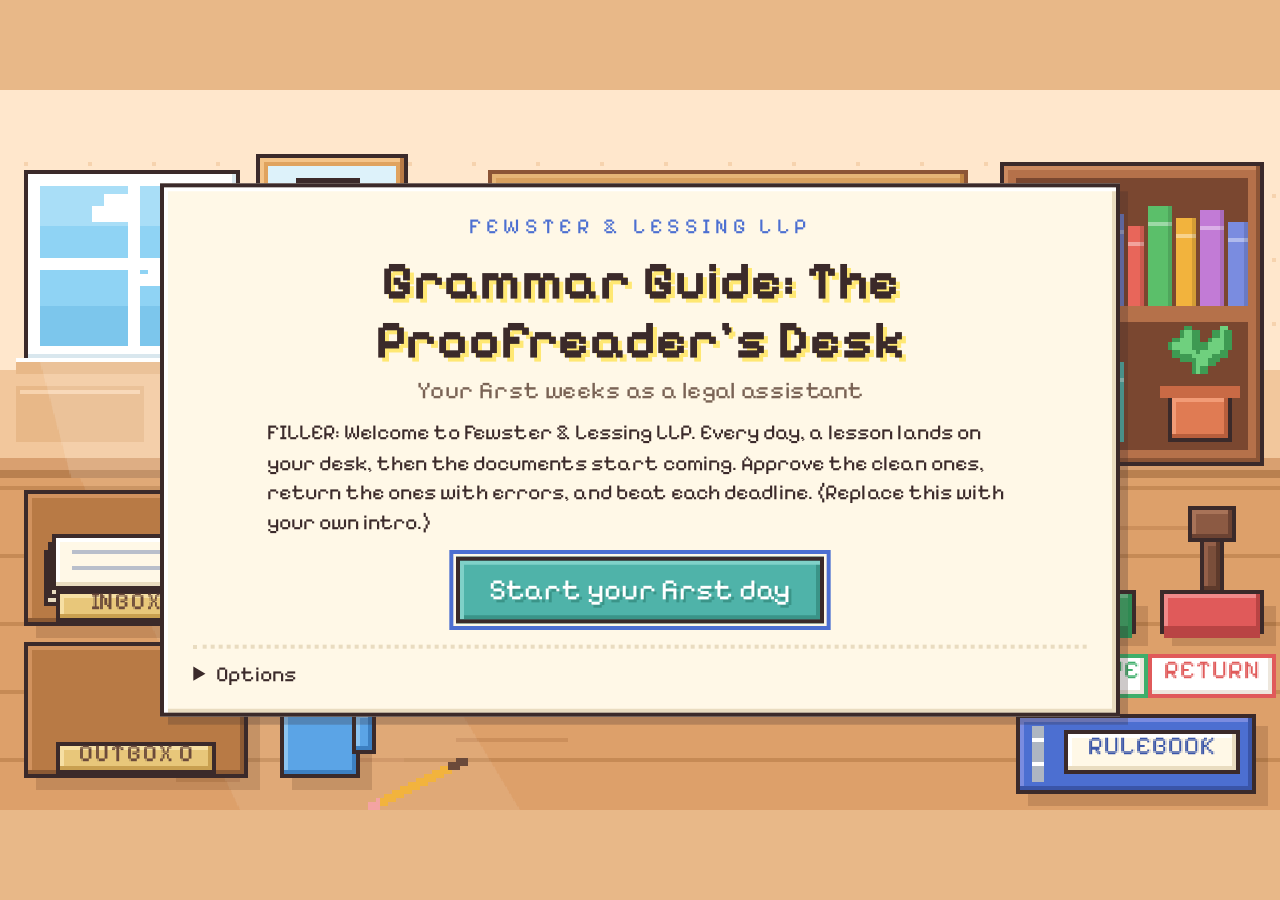
==== index.html @ b5b790de "Refactor code structure for improved readability and maintainability" ====
<!DOCTYPE html>
<html lang="en-CA">
<head>
<meta charset="utf-8">
<meta name="viewport" content="width=device-width, initial-scale=1">
<title>Grammar Guide</title>
<style>
@font-face { font-family: 'Pixelify Sans'; src: url([data-uri]); font-display: block; }

/* Grammar Guide: pixel desk look. The stage is 960 x 540 (the 320 x 180 scene at 3x) and is scaled to fit the window. */
:root {
  --ink: #3B2A2A;
  --paper: #FFF8E7;
  --paper-edge: #E9DCC0;
  --teal: #4FB3A9; --teal-dk: #3A9488; --teal-lt: #7FD1C8;
  --green: #3FAF6B; --green-bg: #E3F5E9;
  --red: #E05A5A; --red-dk: #B94444; --red-bg: #FCE6E6;
  --blue: #4C6FD1; --blue-bg: #E4EBFB;
  --yellow: #FFE873; --yellow-dk: #E8C94F;
  --wood: #B87A45;
  --muted: #7A6355;
  --font: "Pixelify Sans", "Lucida Console", "Courier New", monospace;
}
* { box-sizing: border-box; }
html, body { margin: 0; height: 100%; overflow: hidden; background: #E8B888; }
body { font: 18px/1.4 var(--font); color: var(--ink); }
button, input { font: inherit; color: inherit; }
[hidden] { display: none !important; }
:focus-visible { outline: 3px solid var(--blue); outline-offset: 2px; }
.sr-only { position: absolute; width: 1px; height: 1px; overflow: hidden; clip: rect(0 0 0 0); white-space: nowrap; }

.viewport { position: fixed; inset: 0; background: #E8B888; }
.stage { position: absolute; left: 50%; top: 50%; width: 960px; height: 540px; transform-origin: center; overflow: hidden; }
.scene { position: absolute; inset: 0; width: 960px; height: 540px; image-rendering: pixelated; image-rendering: crisp-edges; }
.layer { position: absolute; inset: 0; }
.layer > * { position: absolute; }
.stage.shake { animation: shake .25s steps(5); }
@keyframes shake { 0%{translate:0 0} 20%{translate:-6px 3px} 40%{translate:5px -3px} 60%{translate:-4px 2px} 80%{translate:3px -2px} 100%{translate:0 0} }

/* pixel panels and buttons */
.px-panel { background: var(--paper); border: 3px solid var(--ink);
  box-shadow: inset 3px 3px 0 #FFFFFF, inset -3px -3px 0 var(--paper-edge), 6px 6px 0 rgba(59,42,42,.25); padding: 18px 22px; }
.px-btn { display: inline-flex; align-items: center; justify-content: center; gap: 6px; padding: 6px 16px; cursor: pointer;
  background: var(--teal); color: #fff; border: 3px solid var(--ink); font-size: 18px; line-height: 1.2;
  box-shadow: inset 3px 3px 0 var(--teal-lt), inset -3px -3px 0 var(--teal-dk); text-shadow: 2px 2px 0 var(--teal-dk); }
.px-btn:hover:not(:disabled) { filter: brightness(1.06); }
.px-btn:active:not(:disabled) { transform: translateY(2px); box-shadow: inset 3px 3px 0 var(--teal-dk); }
.px-btn:disabled { opacity: .5; cursor: default; }
.px-btn.big { font-size: 22px; padding: 9px 22px; }
.px-btn.small { font-size: 15px; padding: 3px 10px; }
.px-btn.ghost { background: var(--paper); color: var(--ink); text-shadow: none; box-shadow: inset 3px 3px 0 #fff, inset -3px -3px 0 var(--paper-edge); }
.px-btn.link { background: none; border-color: transparent; box-shadow: none; color: var(--blue); text-shadow: none; text-decoration: underline; padding: 2px 4px; }
.row { display: flex; flex-wrap: wrap; gap: 10px; align-items: center; margin-top: 14px; }
.row.center { justify-content: center; }
.tiny { font-size: 14px; color: var(--muted); margin: 4px 0; }
.warn-text { color: var(--red-dk); }
.hit { background: transparent; border: 0; padding: 0; cursor: pointer; }
.hit:disabled { cursor: default; }
.hit:focus-visible { outline: 3px solid var(--blue); }

/* markdown inside papers */
.md p, .md ul, .md ol { margin: 0 0 10px; }
.md h2, .md h3, .md h4, .md h5 { margin: 14px 0 6px; font-size: 20px; line-height: 1.2; }
.md ul, .md ol { padding-left: 24px; }
.md blockquote { margin: 10px 0; padding: 8px 12px; background: var(--blue-bg); border-left: 6px solid var(--blue); }
.md blockquote p:last-child { margin: 0; }
.md code { background: #F1E6CC; padding: 0 4px; }
.md img { max-width: 100%; image-rendering: auto; }
.md del { color: var(--red); }
.md table { border-collapse: collapse; width: 100%; font-size: 16px; margin-bottom: 10px; }
.md th, .md td { border: 2px solid var(--paper-edge); padding: 4px 8px; text-align: left; }
.md th { background: #F6EBD3; }
.ex-good { color: #1F7A44; background: var(--green-bg); padding: 4px 10px; border-left: 6px solid var(--green); }
.ex-bad { color: var(--red-dk); background: var(--red-bg); padding: 4px 10px; border-left: 6px solid var(--red); }
.img-missing { display: inline-block; padding: 8px; border: 3px dashed #C9B48F; color: var(--muted); font-size: 14px; }

/* title, planner, review */
.title-wrap, .planner-wrap { display: flex; align-items: center; justify-content: center; }
.title-panel { width: 100%; max-height: 100%; overflow: auto; text-align: center; }
.title-firm { margin: 0; letter-spacing: 4px; text-transform: uppercase; color: var(--blue); font-size: 16px; }
.title-name { font-size: 40px; line-height: 1.1; margin: 8px 0 4px; color: var(--ink); text-shadow: 3px 3px 0 var(--yellow); }
.title-sub { margin: 0 0 8px; color: var(--muted); }
.title-intro { text-align: left; font-size: 16px; max-width: 560px; margin: 8px auto 0; }
.title-options { margin-top: 16px; text-align: left; border-top: 3px dotted var(--paper-edge); padding-top: 8px; font-size: 16px; }
.title-options summary, .warnings summary, .review summary { cursor: pointer; }
.check { display: flex; align-items: center; gap: 8px; margin: 8px 0; }
.check input { width: 18px; height: 18px; accent-color: var(--teal); }
.warnings { margin-top: 12px; text-align: left; background: #FFF1C9; border: 3px solid #E0B54A; padding: 8px 12px; font-size: 15px; }
.warnings summary { color: #8A5A00; }
.planner { width: 100%; max-height: 100%; overflow: auto; }
.planner-head { display: flex; justify-content: space-between; align-items: baseline; gap: 12px; flex-wrap: wrap; }
.planner-head h1 { margin: 0 0 8px; font-size: 28px; }
.planner-total { margin: 0; }
.planner-grid { display: grid; grid-template-columns: repeat(auto-fill, minmax(150px, 1fr)); gap: 10px; }
.day-card { display: flex; flex-direction: column; align-items: flex-start; gap: 2px; padding: 10px 12px; text-align: left; cursor: pointer;
  background: #fff; border: 3px solid var(--ink); box-shadow: inset 0 8px 0 var(--red), 4px 4px 0 rgba(59,42,42,.2); padding-top: 16px; min-height: 96px; }
.day-card:hover:not(:disabled) { transform: translateY(-2px); }
.day-card.is-next { box-shadow: inset 0 8px 0 var(--teal), 0 0 0 4px var(--yellow), 4px 4px 0 rgba(59,42,42,.2); }
.day-card.is-done { background: #F3FBF5; box-shadow: inset 0 8px 0 var(--green), 4px 4px 0 rgba(59,42,42,.2); }
.day-card.is-locked { background: #EFE6D8; color: #9A8778; cursor: not-allowed; box-shadow: inset 0 8px 0 #B9A898; }
.day-no { font-size: 14px; color: var(--muted); }
.day-name { font-size: 18px; line-height: 1.15; }
.day-stat { margin-top: auto; display: flex; gap: 8px; align-items: center; font-size: 15px; }
.day-pay { color: #8A5A00; }
.stars { color: #E0A21A; letter-spacing: 2px; font-size: 20px; text-shadow: 1px 1px 0 #8A5A00; }

/* overlays */
.overlay { inset: 0; display: flex; align-items: center; justify-content: center; background: rgba(59,42,42,.35); z-index: 10; }
.day-intro { text-align: center; min-width: 380px; max-width: 560px; }
.day-intro h1 { margin: 0 0 6px; font-size: 30px; }
.day-big { font-size: 46px; margin: 0; color: var(--teal-dk); text-shadow: 3px 3px 0 var(--yellow); }
.day-intro.fired .day-big { color: var(--red); }

/* boss speech */
.bubble { z-index: 8; background: #fff; border: 3px solid var(--ink); padding: 6px 10px; display: flex; flex-direction: column; justify-content: center;
  box-shadow: 4px 4px 0 rgba(59,42,42,.2); animation: pop .2s steps(3); font-size: 17px; line-height: 1.15; }
.bubble::before { content: ""; position: absolute; top: -12px; left: 200px; border: 6px solid transparent; border-bottom-color: var(--ink); }
.bubble-name { font-size: 13px; color: var(--blue); }
@keyframes pop { from { transform: scale(.6); opacity: 0; } to { transform: scale(1); opacity: 1; } }

/* the work zone in the middle of the desk */
.zone { display: flex; flex-direction: column; gap: 6px; z-index: 2; }
.zone-foot { display: flex; gap: 8px; align-items: center; justify-content: flex-end; flex: 0 0 auto; min-height: 36px; }
.paper { background: var(--paper); border: 3px solid var(--ink); flex: 1 1 auto; overflow-y: auto; padding: 12px 16px; font-size: 17px; line-height: 1.45;
  box-shadow: inset 3px 3px 0 #fff, inset -3px -3px 0 var(--paper-edge), 6px 6px 0 rgba(60,30,10,.2); position: relative; }
.card-small { flex: 0 1 auto; }
.paper-tag { margin: 0 0 6px; font-size: 13px; color: var(--muted); text-transform: uppercase; letter-spacing: 1px; }
.paper-title { margin: 0 0 8px; font-size: 22px; line-height: 1.15; }
.paper-bar { display: flex; justify-content: space-between; gap: 8px; align-items: baseline; margin: -4px 0 6px; }
.paper-bar .paper-tag { margin: 0; }
.counter { font-size: 14px; color: var(--blue); white-space: nowrap; }
.tips { padding-left: 20px; font-size: 15px; margin: 8px 0 0; }
.tips li { margin-bottom: 4px; }
.doc-head { margin-bottom: 10px; font-size: 15px; }
.head-rows { display: grid; grid-template-columns: max-content 1fr; gap: 0 10px; margin: 0; }
.head-rows dt { color: var(--muted); text-transform: uppercase; font-size: 13px; padding-top: 2px; }
.head-rows dd { margin: 0; }
.memo-word { letter-spacing: 6px; text-transform: uppercase; color: var(--blue); margin: 0 0 4px; font-size: 15px; }
.head-memo { border-bottom: 3px solid var(--ink); padding-bottom: 6px; }
.head-email { background: var(--blue-bg); border: 2px solid #C5D2F2; padding: 6px 8px; }
.letterhead { text-align: center; letter-spacing: 3px; text-transform: uppercase; color: var(--blue); border-bottom: 3px double var(--paper-edge); padding-bottom: 4px; margin: 0 0 6px; }
.court-head { text-align: center; border-bottom: 3px solid var(--ink); padding-bottom: 6px; }
.court-head p { margin: 2px 0; display: flex; flex-direction: column; }
.court-label { font-size: 12px; color: var(--muted); text-transform: uppercase; }
.court-value { text-transform: uppercase; }
.doc-intro { font-size: 15px; color: var(--muted); }

/* sticky notes */
.sticky { background: var(--yellow); border: 3px solid #B9993A; flex: 0 1 auto; max-height: 100%; overflow-y: auto; padding: 22px 16px 14px; position: relative; font-size: 18px;
  box-shadow: inset 3px 3px 0 #FFF4A8, inset -3px -3px 0 var(--yellow-dk), 6px 6px 0 rgba(60,30,10,.22); }
.tape { position: absolute; top: -2px; left: 50%; width: 90px; height: 18px; margin-left: -45px; background: rgba(255,255,255,.6); border: 2px solid rgba(255,255,255,.8); }
.sticky-from { margin: 0 0 6px; font-size: 14px; color: #8C6A2A; }
.sticky-q { font-size: 19px; }
.opts { display: grid; gap: 6px; margin-top: 8px; }
.opt { display: flex; gap: 10px; align-items: flex-start; text-align: left; padding: 6px 10px; cursor: pointer; background: #FFFBE0;
  border: 3px solid #B9993A; box-shadow: inset -3px -3px 0 #F4E39A; font-size: 17px; line-height: 1.3; }
.opt:hover:not(:disabled) { background: #fff; border-color: var(--ink); }
.opt:disabled { cursor: default; }
.opt-l { flex: 0 0 24px; height: 24px; display: grid; place-items: center; background: var(--ink); color: #fff; font-size: 14px; }
.opt.right { background: var(--green-bg); border-color: var(--green); opacity: 1; }
.opt.right .opt-l { background: var(--green); }
.opt.wrong { background: var(--red-bg); border-color: var(--red); text-decoration: line-through; opacity: .85; }
.opt.wrong .opt-l { background: var(--red); }
.note-fb { margin-top: 8px; font-size: 16px; }
.note-fb:empty { display: none; }
.note-fb.good { color: #1F7A44; }
.note-fb.bad { color: var(--red-dk); }
.note-fb.hint { color: #6B4A00; }
.wobble { animation: wobble .3s steps(4); }
@keyframes wobble { 25% { transform: translateX(-6px); } 50% { transform: translateX(6px); } 75% { transform: translateX(-3px); } }

/* proofreading */
.passage { line-height: 1.75; }
.passage-body p { margin: 0 0 10px; }
.passage-heading { text-align: center; text-transform: uppercase; letter-spacing: 2px; }
.tok { cursor: pointer; padding: 0 1px; }
.tok:hover { background: #FFF0A0; box-shadow: 0 0 0 2px #E6CF6D; }
.tok.sel { background: #FFE066; box-shadow: 0 0 0 3px #D4A90F; }
.tok.over { background: #FFE2B3; text-decoration: underline wavy #C98A00; cursor: default; box-shadow: none; }
.tok.fixed { background: var(--green-bg); cursor: default; box-shadow: none; }
.tok.revealed, .tok.missed { background: var(--blue-bg); cursor: default; box-shadow: none; }
.tok del { color: var(--red); }
.tok ins { color: #1F7A44; text-decoration: none; }
.tok.revealed ins, .tok.missed ins { color: var(--blue); }
.paper.locked .tok { cursor: default; }
.paper.locked .tok:hover { background: none; box-shadow: none; }
.paper.locked .tok.fixed { background: var(--green-bg); }
.paper.locked .tok.missed, .paper.locked .tok.revealed { background: var(--blue-bg); }
.paper.locked .tok.over { background: #FFE2B3; }
.log { margin: 10px 0 0; padding-left: 22px; font-size: 14px; line-height: 1.35; border-top: 3px dotted var(--paper-edge); padding-top: 6px; }
.log:empty { display: none; }
.l-missed, .l-revealed { color: var(--blue); }
.doc-msg { flex: 0 0 auto; font-size: 15px; padding: 4px 10px; background: #fff; border: 3px solid var(--ink); }
.doc-msg:empty { display: none; }
.doc-msg.good { background: var(--green-bg); color: #1F7A44; }
.doc-msg.bad { background: var(--red-bg); color: var(--red-dk); }
.doc-msg.info, .doc-msg.hint { background: #FFF6D0; color: #6B4A00; }
.fix-panel { flex: 0 0 auto; background: #fff; border: 3px solid #D4A90F; padding: 8px; box-shadow: 4px 4px 0 rgba(59,42,42,.2); }
.fix-label { margin: 0 0 6px; font-size: 15px; }
.fix-row { display: flex; gap: 6px; align-items: center; flex-wrap: wrap; }
.fix-row + .fix-row { margin-top: 4px; }
.fix-input { flex: 1 1 140px; min-width: 0; padding: 4px 8px; border: 3px solid var(--ink); font-size: 17px; background: var(--paper); }
.stamp-help { margin-right: auto; color: var(--ink); font-size: 16px; animation: nudge 1s steps(2) infinite; }
@keyframes nudge { 50% { transform: translateX(4px); } }
.impression { position: absolute; top: 10px; right: 10px; transform: rotate(-12deg); font-size: 34px; text-transform: uppercase; letter-spacing: 3px;
  padding: 2px 14px; border: 5px solid currentColor; opacity: .82; pointer-events: none; animation: thud .22s steps(3); background: rgba(255,255,255,.35); }
.imp-approve { color: var(--green); }
.imp-return { color: var(--red); }
@keyframes thud { from { transform: rotate(-12deg) scale(2); opacity: 0; } to { transform: rotate(-12deg) scale(1); opacity: .82; } }

/* moving papers */
.enter { animation: slide-in .35s steps(6); }
@keyframes slide-in { from { transform: translate(-300px, 90px) scale(.4); opacity: 0; } to { transform: none; opacity: 1; } }
.fly-out { transition: transform .35s steps(6), opacity .35s steps(6); transform: translate(-300px, 200px) scale(.25); opacity: 0; }
.fly-binder { transition: transform .4s steps(6), opacity .4s steps(6); transform: translate(330px, 330px) scale(.15); opacity: 0; }
.float { z-index: 20; font-size: 20px; pointer-events: none; animation: float-up 1.1s steps(8) forwards; text-shadow: 2px 2px 0 var(--ink); }
.float.gain { color: #FFE066; }
.float.loss { color: #FFB3B3; }
@keyframes float-up { from { transform: translateY(0); opacity: 1; } to { transform: translateY(40px); opacity: 0; } }

/* rulebook */
.book { width: 760px; height: 470px; display: flex; flex-direction: column; background: var(--blue); border: 3px solid var(--ink); padding: 10px;
  box-shadow: inset 3px 3px 0 #7A8CE0, inset -3px -3px 0 #3A55A8, 8px 8px 0 rgba(59,42,42,.3); }
.book-head { display: flex; align-items: center; gap: 12px; color: #fff; padding: 0 4px 8px; font-size: 22px; }
.book-head .tiny { color: #DCE4FB; margin: 0 auto 0 0; }
.book-head strong { margin-right: auto; }
.book-head .tiny + .px-btn, .book-head strong + .px-btn { margin-left: auto; }
.book-body { flex: 1; display: flex; gap: 8px; min-height: 0; }
.book-tabs { flex: 0 0 200px; display: flex; flex-direction: column; gap: 4px; overflow-y: auto; }
.book-tabs button { text-align: left; padding: 4px 8px; background: #DCE4FB; border: 3px solid var(--ink); cursor: pointer; font-size: 15px; line-height: 1.15; display: flex; flex-direction: column; }
.book-tabs button.cur { background: var(--paper); }
.tab-day { font-size: 12px; color: var(--muted); }
.book-page { flex: 1; overflow-y: auto; background: var(--paper); border: 3px solid var(--ink); padding: 12px 18px; font-size: 17px; }
.book-page h2 { margin-top: 0; }

/* pay slip */
.slip { width: 600px; max-height: 500px; overflow-y: auto; }
.slip-head { border-bottom: 3px dashed var(--paper-edge); margin-bottom: 8px; }
.slip-kicker { margin: 0; font-size: 14px; letter-spacing: 2px; text-transform: uppercase; color: var(--muted); }
.slip-head h1 { margin: 2px 0 8px; font-size: 28px; }
.slip-rows { width: 100%; border-collapse: collapse; font-size: 17px; }
.slip-rows th { text-align: left; font-weight: 400; padding: 3px 0; border-bottom: 2px dotted var(--paper-edge); }
.slip-rows td { padding: 3px 0 3px 12px; border-bottom: 2px dotted var(--paper-edge); white-space: nowrap; }
.slip-rows .c { text-align: center; }
.slip-rows .a { text-align: right; }
.slip-total { display: flex; justify-content: space-between; align-items: center; gap: 12px; margin: 10px 0; font-size: 20px; flex-wrap: wrap; }
.boss-note { margin: 8px 0; padding: 8px 12px; background: #F6EBD3; border-left: 6px solid var(--blue); }
.boss-note p { margin: 0; font-size: 20px; }
.boss-note cite { display: block; font-style: normal; font-size: 14px; color: var(--muted); }
.review { margin-top: 8px; font-size: 16px; }
.review li { margin: 6px 0; }
.review-answer { color: #1F7A44; margin: 2px 0; }
.review-panel { width: 100%; }

@media (prefers-reduced-motion: reduce) {
  .enter, .wobble, .stage.shake, .impression, .bubble, .float, .stamp-help { animation: none; }
  .fly-out, .fly-binder { transition: none; }
}

/* document footer: message + stamp prompt, red-pen box floating over the page */
.zone { position: absolute; }
.doc-foot { justify-content: flex-start; }
.doc-foot .doc-msg { flex: 1 1 auto; }
.doc-foot .doc-msg:not(:empty) ~ .stamp-help { display: none; }
.doc-foot .px-btn { flex: 0 0 auto; }
.fix-panel { position: absolute; left: 6px; right: 6px; bottom: 54px; z-index: 4; }
.float { animation: float-hud 1.1s steps(8) forwards; }
@keyframes float-hud { from { transform: translateY(6px); opacity: 1; } 70% { opacity: 1; } to { transform: translateY(-4px); opacity: 0; } }
.float { background: var(--ink); padding: 0 8px; font-size: 18px; text-shadow: none; border: 2px solid #fff; z-index: 30; }
@keyframes float-hud { from { transform: translateY(-6px); opacity: 1; } 70% { opacity: 1; } to { transform: translateY(6px); opacity: 0; } }
.star-off { color: #D8CBB4; text-shadow: none; }

</style>
</head>
<body>
<div id="app"></div>
<script>
window.GAME_DATA = {"files":[{"name":"00A Tutorial - Welcome.md","text":"---\nTitle: Welcome to the firm\nLevel: Orientation\nDocument: Email\nFrom: Dana Whitfield, Office Manager\nTo: You\nSubject: Welcome! How your desk works\n---\n\u003e FILLER: replace with your own text.\n\nHi, and welcome to Fewster \u0026 Lessing LLP.\n\nHere\u0027s how your days work:\n\n1. **Each morning**, a lesson lands on your desk. File it in your **Rulebook** (bottom right). You can open the rulebook any time, but the clock keeps running.\n2. **Clock in.** Your inbox fills with work, and the clock starts at 9:00 a.m.\n3. **Sticky notes** are quick questions from your coworkers. Click the right answer.\n4. **Documents** need your stamp. If a document has errors, click each wrong word, correct it, then stamp **RETURN**. If it has no errors, stamp **APPROVE**.\n5. **At 5:00 p.m.** the office closes, and anything left in your inbox is unfinished.\n\nYou earn pay for good work. A wrong stamp costs you a heart, and if you lose all three, you\u0027re fired for the day.\n\n✓ Fix only the words that are wrong.\n✗ Don\u0027t change correct words. Each one costs you time and money.\n\nDana\n"},{"name":"00B Tutorial - Practice.md","text":"---\nTitle: Practice run\nNote 3: You\u0027ll do.\nNote 2: Fine. Read the rulebook before tomorrow.\nNote 1: That was the practice round.\n---\nFILLER: A quick practice before your first real day.\n\n## Question\nWhat should you do with a word that is already correct?\n\nA) Change it to something that sounds more formal\nB) Leave it alone\nAnswer: B\nFeedback A: Changing a correct word counts as an error on a proofreading test.\nHint: Think about what the clock does when you click a correct word.\nExplain: Proofreaders fix errors and leave everything else alone.\n\n## Practice: A clean document\nDocument: Email\nFrom: Dana Whitfield, Office Manager\nTo: You\nSubject: Parking\nFILLER passage. This one has no errors. Stamp it APPROVE.\nPassage:\nYour parking pass is in the top drawer of your desk. Please park on the second level of the parkade.\n\n## Practice: A document with an error\nDocument: Memo\nTo: You\nFrom: Dana Whitfield, Office Manager\nRe: Your desk\nPenalty: 10\nHint: There is one spelling error. Remember: i before e, except after c.\nThis one has one error. Click it, correct it, then stamp it RETURN.\nPassage:\nYour desk is next to the {recieving =\u003e receiving | I before e, except after c.} area on the second floor.\nYour computer password will arrive by email this morning.\n"},{"name":"01A Fewer vs less.md","text":"---\nTitle: Fewer vs. Less\nLevel: The Supply Order\nDocument: Email\nFrom: Dana Whitfield, Office Manager\nTo: You\nSubject: Before you place the supply order\n---\n\u003e FILLER: replace with your rewritten Level 1 page.\n\n**Rule:** Use *fewer* with countable nouns (things you can put a number in front of). Use *less* with non-countable nouns (amounts).\n\n✓ There are fewer people here than I expected.\n✗ We have less volunteers this year. → fewer volunteers\n\n| Countable → fewer | Non-countable → less |\n|---|---|\n| fewer people | less milk |\n| fewer emails | less paperwork |\n| fewer mistakes | less time |\n\n**Test:** put a number in front of the noun. *Three clients* works, so *clients* takes *fewer*.\n"},{"name":"01B Fewer vs less - Test.md","text":"---\nTitle: Fewer vs. Less: Test\n---\n## Question\nThe firm received ___ applications this year than last year.\n\nA) less\nB) fewer\nC) lesser\nAnswer: B\nFeedback A: Applications is a plural countable noun (you can say two applications), so it takes fewer.\nFeedback C: Lesser means lower in importance, as in a lesser charge. It doesn\u0027t mean a smaller number.\nHint: Can you put a number in front of applications?\n\n## Question\nThe new filing system means ___ paperwork for the legal team.\n\nA) fewer\nB) less\nC) lesser\nAnswer: B\nFeedback A: Paperwork is a non-countable noun. You can\u0027t say three paperworks, so it takes less.\nFeedback C: Lesser compares importance, not amount.\nHint: Would you ask how much paperwork or how many paperwork?\n\n## Question\nOur office hired ___ paralegals this year, so each one has ___ free time.\n\nA) fewer / less\nB) less / fewer\nC) fewer / fewer\nD) less / less\nAnswer: A\nFeedback B: The words are reversed. Paralegals can be counted, and free time is an amount.\nFeedback C: Free time is a non-countable noun, so it takes less.\nFeedback D: Paralegals is a plural countable noun, so it takes fewer.\nHint: Ask how many? for one blank and how much? for the other.\n\n## Question\nWhich sentence uses the standard form?\n\nA) The hearing lasted less than three hours.\nB) The hearing lasted fewer than three hours.\nC) Neither sentence is standard.\nAnswer: A\nFeedback B: Three hours is a length of time. We treat a measurement as one amount, so less is standard.\nFeedback C: Sentence A follows the measurement exception, so it is standard.\nHint: Are you counting separate hours or measuring how long the hearing took?\n\n## Inspect: The courier note\nDocument: Email\nFrom: Omar Haddad, Senior Paralegal\nTo: You\nSubject: Courier budget\nFILLER passage. Is it ready to go out?\nPassage:\nWe spent {less =\u003e less | Money is an amount, so less is correct.} than $200 on couriers in October, and we sent {fewer =\u003e fewer | Packages can be counted, so fewer is correct.} packages than in September. Please keep the receipts in the blue folder.\n\n## Mini-boss: The 5 p.m. supply memo\nDocument: Memo\nTo: You\nFrom: Ms. Fewster, Partner\nRe: Supply order\nPenalty: 10\nHint: There are three errors. One \"less\" in this memo is correct.\nFILLER passage. Ms. Fewster needs this memo fixed before it goes to the whole office at 5 p.m.\nPassage:\nWe need to cut costs this quarter, so please order {less =\u003e fewer | Binders can be counted: two binders, three binders.} binders than last time. We also want {fewer =\u003e less | Paper is an amount here. You can\u0027t say three papers.} paper in the recycling bins, so print only what you need.\n\nOur records show that {less =\u003e fewer | Clients are counted one by one.} than 20 clients picked up their files last month. That leaves {less =\u003e less | Money is an amount, so less than $50 is standard.} than $50 in the courier budget.\n"},{"name":"02A Subject-verb agreement.md","text":"---\nTitle: Subject–Verb Agreement: Find the Head\nLevel: The Exhibit List\nDocument: Memo\nTo: All assistants\nFrom: Omar Haddad, Senior Paralegal\nDate: Monday\nRe: Verbs in our court documents\n---\n\u003e FILLER: replace with your rewritten Level 2 page.\n\n**Rule:** The verb matches the head of the subject (its main noun), not the words around it.\n\n✓ A shipment of shoes has been delayed. (head: shipment)\n✗ The analysis of the results reveal a rise. → reveals\n\n**Cross-out test:** cross out the phrase that starts with *of*, *for* or *with*, then read the subject and verb together.\n\nThe analysis ~~of the results~~ reveals a rise.\n"},{"name":"02B Subject-verb agreement - Test.md","text":"---\nTitle: Agreement: Test\n---\nFILLER: these questions are pasted in the Word-page layout to show that it works too.\n\n## Question\nQuestion: The box of client files ___ on the front desk.\nOptions: A) is · B) are · C) were\nCorrect answer: A\nFeedback:\nB) Files is inside the prepositional phrase of client files. The head is box, which is singular.\nC) Were is plural, but the head box is singular.\nHint: Cross out the phrase that starts with of.\n\n## Question\nQuestion: A number of clients ___ asked about the new fees.\nOptions: A) has · B) have · C) is\nCorrect answer: B\nFeedback:\nA) A number of works like several, so the real head is clients, which is plural.\nC) Is is singular, and a number of needs a plural verb.\nHint: Swap a number of for several. Which verb sounds right now?\n\n## Question\nQuestion: Each of the lawyers ___ a parking pass.\nOptions: A) has · B) have · C) are\nCorrect answer: A\nFeedback:\nB) Of the lawyers is clutter. The subject is each, which is always singular.\nC) Are is plural, and it doesn\u0027t fit the meaning of the sentence.\nHint: Cross out the of phrase. What word is left before the blank?\n\n## Mini-boss: The courier list\nDocument: Memo\nTo: You\nFrom: Omar Haddad, Senior Paralegal\nRe: Hearing materials\nPenalty: 10\nHint: There are three errors. Cross out every \"of\" phrase first.\nFILLER passage. The courier leaves at noon.\nPassage:\nThe list of exhibits for the hearing {are =\u003e is | The head of the subject is list, which is singular.} on the shared drive. Each of the associates {have =\u003e has | Cross out \"of the associates.\" Each is singular.} a printed copy.\n\nA number of clients {have =\u003e have | A number of works like several, so the plural verb is correct.} asked for updates, and the box of signed forms {need =\u003e needs | The head is box. Cross out \"of signed forms.\"} to go to the courier by noon.\n"},{"name":"03A Good well bad badly.md","text":"---\nTitle: Good/Well, Bad/Badly\nLevel: The Client Update\nDocument: Email\nFrom: Priya Sandhu, Legal Assistant\nTo: You\nSubject: Quick tip before you write the client update\n---\n\u003e FILLER: replace with your rewritten Level 3 page.\n\n**Rule:** After an action verb, use an adverb (*well*, *badly*). After a linking verb, use an adjective (*good*, *bad*).\n\n✓ I feel bad about the mistake. (*feel* is a linking verb here)\n✗ She did good on the exam. → well\n\n**Be test:** replace the verb with *is* or *was*. If the sentence still makes sense, it\u0027s a linking verb, so use the adjective.\n"},{"name":"03B Good well bad badly - Test.md","text":"---\nTitle: Good/Well, Bad/Badly: Test\n---\n## Question\nThe new associate writes ___.\n\nA) good\nB) well\nC) goodly\nAnswer: B\nFeedback A: Writes is an action verb, so it needs an adverb. Good is an adjective.\nFeedback C: Goodly is not a standard word for this meaning. The adverb form of good is well.\nHint: Is writes an action or a state?\n\n## Question\nThe coffee in the break room smells ___.\n\nA) good\nB) well\nC) nicely\nAnswer: A\nFeedback B: Smells is a linking verb here, so it needs an adjective. As an adjective, well means \"healthy,\" and coffee can\u0027t be healthy in that way.\nFeedback C: Nicely is an adverb, but a linking verb needs an adjective.\nHint: Try the be test: The coffee is ___.\n\n## Question\nThe witness answered the questions ___.\n\nA) bad\nB) badly\nC) worst\nAnswer: B\nFeedback A: Answered is an action verb, so it needs the adverb badly.\nFeedback C: Worst is a superlative adjective, so it can\u0027t describe an action.\nHint: Ask how did she answer?\n\n## Inspect: The office newsletter\nDocument: Memo\nTo: All staff\nFrom: Dana Whitfield, Office Manager\nRe: The new filing system\nFILLER passage. Is it ready to go out?\nPassage:\nThe new filing system works {well =\u003e well | Works is an action verb, so the adverb well is correct.}. Priya feels {good =\u003e good | Feels is a linking verb here, so the adjective good is correct.} about the change, and the clients seem happy with our faster replies.\n\n## Mini-boss: The client update\nDocument: Email\nFrom: You\nTo: Priya Sandhu\nSubject: Ramsay file update\nPenalty: 10\nHint: There are three errors. Check each verb: action or linking?\nFILLER passage. Priya needs your reply before her 3 p.m. call.\nPassage:\nHi Priya,\n\nThanks for helping with the Ramsay file. You did {good =\u003e well | Did is an action verb, so it needs the adverb well.} on the first draft, and the partner was pleased. I feel {badly =\u003e bad | Feel is a linking verb here, so it takes the adjective bad.} that I sent the exhibit list so late.\n\nThe client seemed {happily =\u003e happy | Seemed is a linking verb. Use the adjective happy.} with the timeline, so the meeting went {well =\u003e well | Went is an action verb here, so the adverb well is correct.}.\n"},{"name":"04A She and I between you and me.md","text":"---\nTitle: She and I / Between You and Me\nLevel: Between You and Me\nDocument: Letter\nDate: November 24, 2026\nTo: You\nRe: Pronouns in client letters\n---\n\u003e FILLER: replace with your rewritten Level 4 page.\n\n**Rule:** Use the subject form (*I, she, he, we, they*) for whoever does the action. Use the object form (*me, her, him, us, them*) for whoever receives the action, or after a preposition.\n\n✓ She and I have been friends forever.\n✗ Between you and I, the file is late. → you and me\n\n**Drop-the-name test:** cover the other person\u0027s name. *The manager asked ~~Omar and~~ me* sounds right; *asked I* doesn\u0027t.\n"},{"name":"04B She and I - Test.md","text":"---\nTitle: She and I: Test\n---\n## Question\nThe manager asked Omar and ___ to review the contract.\n\nA) I\nB) me\nC) myself\nAnswer: B\nFeedback A: The manager did the asking, so the pronoun receives the action. It needs the object form.\nFeedback C: Myself only works when I appears earlier in the same sentence, as in I asked myself.\nHint: Cover Omar and. What sounds right after asked?\n\n## Question\nBetween you and ___, the deadline is unrealistic.\n\nA) I\nB) me\nC) myself\nAnswer: B\nFeedback A: Between is a preposition, so the pronoun after it must be in the object form.\nFeedback C: Myself needs an earlier I in the sentence, and there isn\u0027t one.\nHint: Would you say between us or between we?\n\n## Question\nIn formal writing, which word completes the sentence? My sister types faster than ___.\n\nA) I\nB) me\nC) myself\nAnswer: A\nFeedback B: Than me is common in speech, but formal writing finishes the comparison: than I do.\nFeedback C: Myself needs an earlier I in the sentence.\nHint: Finish the sentence: …faster than ___ do.\n\n## Mini-boss: The binder email\nDocument: Email\nFrom: You\nTo: Ms. Chen\nSubject: Ramsay binder\nPenalty: 10\nHint: There are three errors. Use the drop-the-name test on each pronoun.\nFILLER passage.\nPassage:\nBetween you and {I =\u003e me | Between is a preposition, so use the object form.}, the Ramsay binder is late. The partner asked Omar and {myself =\u003e me | Myself needs an earlier I in the same sentence.} to finish it tonight.\n\n{Him =\u003e He | Test it alone: He will bring the exhibits.} and Priya will bring the exhibits. Please send any questions to Ms. Chen or {me =\u003e me | To is a preposition, so the object form me is correct.}.\n"},{"name":"05A Who whom whoever.md","text":"---\nTitle: Who, Whom, Whoever\nLevel: The Witness\nDocument: Memo\nTo: You\nFrom: Ms. Lessing, Partner\nRe: Who or whom?\n---\n\u003e FILLER: replace with your rewritten Level 5 page.\n\n**Rule:** Look only inside the word\u0027s own clause. If it acts as a subject there, use *who* or *whoever*. If it acts as an object, use *whom* or *whomever*.\n\n✓ The client whom we called is here. (we called **him**)\n✗ We will send whomever is nearest. → whoever (**he** is nearest)\n\n**He/him swap:** rewrite the clause with *he* or *him*. *He* → who. *Him* → whom.\n"},{"name":"05B Who whom whoever - Test.md","text":"---\nTitle: Who and Whom: Test\n---\n## Question\nThe paralegal ___ found the error deserves credit.\n\nA) who\nB) whom\nC) whomever\nAnswer: A\nFeedback B: Rewrite the clause: he found the error. He is a subject form, so the answer is who.\nFeedback C: Whomever is an object form, and it means \"any person.\" This sentence is about one specific paralegal.\nHint: Did he or him find the error?\n\n## Question\nGive the file to ___ is at the front desk.\n\nA) whoever\nB) whomever\nC) whom\nAnswer: A\nFeedback B: The whole clause is the object of to. Inside the clause, he is at the front desk, so the pronoun is a subject.\nFeedback C: Whom is an object form, but inside the clause the pronoun is the subject of is.\nHint: Ignore to. Look at the verb right after the blank.\n\n## Question\n___ do you think will win the case?\n\nA) Who\nB) Whom\nC) Whomever\nAnswer: A\nFeedback B: Cover do you think: ___ will win the case. He will win, so the answer is who.\nFeedback C: Whomever is an object form, and this is a question about one person.\nHint: Cover the words do you think.\n\n## Inspect: The hearing reminder\nDocument: Email\nFrom: Ms. Lessing, Partner\nTo: You\nSubject: Thursday\u0027s hearing\nFILLER passage. Is it ready to go out?\nPassage:\nThe paralegal {who =\u003e who | He drafted the motion, so who is correct.} drafted the motion will be at the hearing. Please send the binder to {whoever =\u003e whoever | Inside the clause, he asks for it, so whoever is correct.} asks for it first. The client {whom =\u003e whom | We met him, so whom is correct.} we met on Tuesday has signed the retainer.\n\n## Mini-boss: The witness memo\nDocument: Memo\nTo: Ms. Lessing\nFrom: You\nRe: Trial preparation\nPenalty: 10\nHint: There are three errors. Do the he/him swap inside each clause.\nFILLER passage.\nPassage:\nThe witness {who =\u003e whom | The lawyer interviewed him, so use whom.} the lawyer interviewed on Monday has agreed to testify. The clerk {whom =\u003e who | He found the error, so use who.} found the error should get credit.\n\nPlease give the transcript to {whomever =\u003e whoever | Inside the clause, he asks first. The subject wins: whoever.} asks first. The expert {whom =\u003e whom | We hired him, so whom is correct.} we hired will arrive at nine.\n"},{"name":"06A Ending with prepositions.md","text":"---\nTitle: Ending a Sentence with a Preposition\nLevel: Where It\u0027s At\nDocument: Email\nFrom: Omar Haddad, Senior Paralegal\nTo: You\nSubject: Yes, you can end a sentence with \"with\"\n---\n\u003e FILLER: replace with your rewritten Level 6 page.\n\n**Rule:** Ending with a preposition is correct English. For very formal writing, you can move the preposition to the front. Cut a final preposition only when it adds nothing.\n\n✓ Who should I give this to?\n✗ Where is the file at? → Where is the file?\n\n**Remove test:** take the last word away. If the meaning stays the same, cut it.\n"},{"name":"06B Ending with prepositions - Test.md","text":"---\nTitle: Prepositions: Test\n---\n## Question\nWhich sentence is the most formal?\n\nA) Who did you send the file to?\nB) To whom did you send the file?\nC) Whom did you send the file to?\nAnswer: B\nFeedback A: This is correct, but casual: it uses who and leaves to at the end.\nFeedback C: Whom is the formal pronoun, but the preposition is still at the end. B is more formal.\nHint: Which sentence keeps the preposition next to its object?\n\n## Question\nWhich sentence ends with a preposition that should be cut?\n\nA) Where is the hearing at?\nB) Which room is the hearing in?\nC) What is the hearing about?\nAnswer: A\nFeedback B: Without in, the sentence no longer makes sense. The preposition is needed.\nFeedback C: Without about, the meaning changes. The preposition is needed.\nHint: Remove the last word. Does the sentence still mean the same thing?\n\n## Question\nIs this sentence correct? She is the lawyer whom I spoke with.\n\nA) Yes\nB) No, because a sentence can\u0027t end with a preposition\nC) No, because whom should be who\nAnswer: A\nFeedback B: That rule is a myth. Ending with a preposition is correct English.\nFeedback C: Inside the clause, I spoke with her, so the pronoun is an object and whom is correct.\nHint: Check the pronoun with the he/him swap from Level 5.\n\n## Mini-boss: The meeting reply\nDocument: Email\nFrom: You\nTo: Omar Haddad\nSubject: Re: Tomorrow\u0027s meeting\nPenalty: 10\nHint: There are three extra words to delete. One sentence ends with a preposition that\u0027s needed.\nFILLER passage. Use **Delete it** for words that add nothing.\nPassage:\nHi Omar,\n\nCan you tell me where the Ramsay file is {at =\u003e | Where already means \"at what place,\" so at adds nothing.}? The client we spoke {with =\u003e with | Spoke with needs with. Ending with it is fine.} yesterday wants to know where the courier went {to =\u003e | Where already means \"to what place,\" so to can go.}.\n\nAlso, where is the boardroom key kept {at =\u003e | Again, where already says \"at what place.\"}?\n"},{"name":"07A Commas that change meaning.md","text":"---\nTitle: Commas That Change Meaning\nLevel: A Matter of Commas\nDocument: Memo\nTo: All staff\nFrom: Ms. Fewster, Partner\nRe: That, which and the Oxford comma\n---\n\u003e FILLER: replace with your rewritten Level 7 page.\n\n**Rule:** If a clause tells you *which one*, use *that* with no commas. If it only adds extra information, use *which* with commas. In a list, a comma before the final *and* prevents misreading.\n\n✓ The contract that Omar drafted is late.\n✗ The contract which Omar drafted is late. → that\n\n**Brackets test:** put the clause in brackets and read the sentence without it. If the reader still knows which one you mean, the clause is extra: use *which* and commas.\n"},{"name":"07B Commas that change meaning - Test.md","text":"---\nTitle: Commas: Test\n---\n## Question\nCalgary, ___ hosted the 1988 Winter Olympics, is in Alberta.\n\nA) that\nB) which\nC) who\nAnswer: B\nFeedback A: There is only one Calgary, so the clause is extra information. A non-essential clause starts with which.\nFeedback C: Who is for people, not places.\nHint: Do we already know which Calgary the sentence means?\n\n## Question\nWhich sentence says that all the paralegals got a bonus?\n\nA) The paralegals who worked late got a bonus.\nB) The paralegals, who worked late, got a bonus.\nAnswer: B\nFeedback A: With no commas, the clause picks out only the paralegals who worked late. Only some got a bonus.\nHint: Commas = all. No commas = only some.\n\n## Question\nThe report, is on the desk that Omar uses. Which comma rule does this sentence break?\n\nA) A comma separates the subject from its verb.\nB) The that clause needs commas.\nC) It breaks no rule.\nAnswer: A\nFeedback B: That Omar uses tells you which desk, so it is essential and takes no commas.\nFeedback C: The comma between report and is splits the subject from its verb.\nHint: Find the subject and the verb. Should anything come between them?\n\n## Inspect: The Friday notice\nDocument: Memo\nTo: All staff\nFrom: Dana Whitfield, Office Manager\nRe: Office closure\nFILLER passage. Is it ready to go out?\nPassage:\nThe binder {that =\u003e that | It tells you which binder, so that with no commas is correct.} holds the exhibits is on my desk. Our office, {which =\u003e which | We only have one office, so which with commas is correct.} overlooks the river, will be closed on Friday. Please bring pens, sticky {notes, =\u003e notes, | The Oxford comma keeps the list clear.} and the client list on Monday.\n\n## Mini-boss: The all-staff memo\nDocument: Memo\nTo: All staff\nFrom: You, for Ms. Fewster\nRe: Friday\u0027s client meeting\nPenalty: 10\nHint: There are three errors. Click the word the comma is attached to.\nFILLER passage.\nPassage:\nThe contract {which =\u003e that | The clause tells you which contract, so use that with no commas.} Omar drafted is ready for review. The {report, =\u003e report | Don\u0027t put a comma between the subject and its verb.} is on the front desk.\n\nOn Friday, we will meet the clients, {Jordan =\u003e Jordan, | Without the Oxford comma, the clients could be Jordan and Priya.} and Priya. Calgary, {which =\u003e which | Calgary is already known, so the clause adds extra information: which with commas is correct.} hosted the 1988 Winter Olympics, is where the meeting will be.\n"},{"name":"08A Final boss - Briefing.md","text":"---\nTitle: The Affidavit Briefing\nLevel: Filing Day\nDocument: Email\nFrom: Ms. Fewster, Managing Partner\nTo: You\nSubject: URGENT: Lee affidavit must be filed today\n---\n\u003e FILLER: replace with your own briefing.\n\nThe filing counter closes at 4:30 p.m., and Jordan Lee\u0027s affidavit still needs a final proofread.\n\nOur junior associate drafted it in a hurry. Expect one error from every rule you\u0027ve learned: fewer/less, agreement, good/well, pronouns, who/whom, extra prepositions and that/which.\n\nBe careful: some sentences are already correct. If you change them, you\u0027ll lose time you don\u0027t have.\n\nMs. Fewster\n"},{"name":"08B Final boss - Affidavit.md","text":"---\nTitle: Final Boss: The Affidavit\nPass: 50%\n---\n## Final boss: Affidavit of Jordan Lee\nDocument: Court filing\nCourt: Court of King\u0027s Bench of Alberta\nJudicial centre: Calgary\nBetween: Ramsay Holdings Ltd., Plaintiff, and Northgate Couriers Inc., Defendant\nFiling: Affidavit of Jordan Lee\nPenalty: 10\nHint: There are seven errors, one for each level, and two traps.\nFILLER passage. The filing counter closes at 4:30 p.m.\nPassage:\n# Affidavit\n\nI, Jordan Lee, of the City of Calgary, in the Province of Alberta, make oath and say that:\n\n1. I am the office manager of Ramsay Holdings Ltd., the Plaintiff in this action, and I have personal knowledge of the matters in this affidavit.\n\n2. In March 2026, the Defendant delivered {less =\u003e fewer | Shipments can be counted, so use fewer.} than 12 of our 40 shipments on time.\n\n3. The list of damaged items {are =\u003e is | The head of the subject is list, which is singular.} attached as Exhibit A.\n\n4. The Defendant\u0027s drivers handled the boxes {bad =\u003e badly | Handled is an action verb, so it needs the adverb badly.}.\n\n5. On April 2, 2026, the Defendant\u0027s manager sent an apology to my assistant and {I =\u003e me | To is a preposition. Drop \"my assistant and\": sent an apology to me.}. The manager {whom =\u003e whom | I called him, so whom is correct.} I called on April 3 did not return my call.\n\n6. The driver {who =\u003e whom | The Defendant hired him, so the pronoun is an object: whom.} the Defendant hired in March had no training.\n\n7. I do not know where the damaged boxes are now stored {at =\u003e | Where already means \"at what place,\" so at adds nothing.}.\n\n8. The invoice {which =\u003e that | The clause tells you which invoice, so use that with no commas.} the Defendant sent on April 9 is attached as Exhibit B. The Defendant has paid {less =\u003e less | Money is an amount, so less is standard.} than $500 of the $8,000 it owes.\n\nSworn before me at Calgary, Alberta, on April 20, 2026.\n"},{"name":"game.md","text":"---\nTitle: Grammar Guide: The Proofreader\u0027s Desk\nFirm: Fewster \u0026 Lessing LLP\nSubtitle: Your first weeks as a legal assistant\nStart: Start your first day\nPass: 50%\nBoss: Ms. Fewster, Managing Partner\nReviewer: Ms. Fewster, Managing Partner\nNote 3: Excellent work.\nNote 2: Acceptable.\nNote 1: See me tomorrow morning.\nNote fail: Not good enough. Do it again.\nEnding: FILLER: You made it through every file on your desk. The partners noticed. (Write your own ending here.)\n---\nFILLER: Welcome to Fewster \u0026 Lessing LLP. Every day, a lesson lands on your desk, then the documents start coming. Approve the clean ones, return the ones with errors, and beat each deadline. (Replace this with your own intro.)\n"}],"images":{},"built":"2026-11-24 18:06"};
</script>
<script>
(function () {
'use strict';
/* Level-file parser: reads the .md files packed in window.GAME_DATA. Shared by scene.js, sound.js and game.js (build.ps1 joins them). */

  var DATA = window.GAME_DATA || { files: [], images: {} };
  var app = document.getElementById('app');

  /* ---------------------------------------------------------------- utilities */

  function esc(s) {
    return String(s == null ? '' : s).replace(/[&<>"']/g, function (c) {
      return { '&': '&amp;', '<': '&lt;', '>': '&gt;', '"': '&quot;', "'": '&#39;' }[c];
    });
  }

  function el(tag, props) {
    var n = document.createElement(tag);
    if (props) {
      Object.keys(props).forEach(function (k) {
        var v = props[k];
        if (v == null || v === false) return;
        if (k === 'class') n.className = v;
        else if (k === 'html') n.innerHTML = v;
        else if (k === 'text') n.textContent = v;
        else if (k.indexOf('on') === 0) n.addEventListener(k.slice(2), v);
        else n.setAttribute(k, v === true ? '' : v);
      });
    }
    for (var i = 2; i < arguments.length; i++) append(n, arguments[i]);
    return n;
  }
  function append(n, kid) {
    if (kid == null || kid === false) return;
    if (Array.isArray(kid)) { kid.forEach(function (k) { append(n, k); }); return; }
    n.appendChild(kid instanceof Node ? kid : document.createTextNode(String(kid)));
  }

  // Normalise typed answers: curly quotes → straight, collapse spaces.
  function norm(s) {
    return String(s || '').replace(/[‘’ʼ]/g, "'").replace(/[“”]/g, '"')
      .replace(/\s+/g, ' ').trim();
  }

  function slug(s) { return String(s || '').toLowerCase().replace(/[^a-z0-9]+/g, '-').replace(/^-|-$/g, ''); }

  // "4:30 p.m." → minutes after midnight
  function parseTime(s) {
    if (!s) return null;
    var m = String(s).match(/(\d{1,2})(?::(\d{2}))?\s*(a\.?\s*m\.?|p\.?\s*m\.?|noon)?/i);
    if (!m) return null;
    var h = parseInt(m[1], 10), min = m[2] ? parseInt(m[2], 10) : 0, ap = (m[3] || '').toLowerCase().replace(/[\s.]/g, '');
    if (ap === 'pm' && h < 12) h += 12;
    if (ap === 'am' && h === 12) h = 0;
    if (ap === 'noon') h = 12;
    return h * 60 + min;
  }
  function fmtTime(mins) {
    var h = Math.floor(mins / 60) % 24, m = mins % 60, ap = h >= 12 ? 'p.m.' : 'a.m.';
    var h12 = h % 12 === 0 ? 12 : h % 12;
    return h12 + ':' + (m < 10 ? '0' : '') + m + ' ' + ap;
  }

  /* ---------------------------------------------------------------- markdown */

  function imageHtml(alt, src) {
    var raw = src.replace(/&amp;/g, '&');
    var url = null;
    if (/^(https?:|data:)/i.test(raw)) url = raw;
    else {
      var key = raw.replace(/^\.?\//, '').toLowerCase();
      try { key = decodeURI(key); } catch (e) { /* keep as is */ }
      url = DATA.images[key] || DATA.images['images/' + key] || null;
    }
    if (!url) return '<span class="img-missing">[Picture not found: ' + esc(raw) + ']</span>';
    return '<img src="' + esc(url) + '" alt="' + alt + '">';
  }

  function inline(s) {
    var t = esc(s);
    t = t.replace(/!\[([^\]]*)\]\(([^)\s]+)\)/g, function (m, alt, src) { return imageHtml(alt, src); });
    t = t.replace(/\[([^\]]+)\]\(([^)\s]+)\)/g, function (m, txt, url) {
      return /^(https?:|mailto:)/i.test(url) ? '<a href="' + url + '" target="_blank" rel="noopener">' + txt + '</a>' : txt;
    });
    t = t.replace(/`([^`]+)`/g, '<code>$1</code>');
    t = t.replace(/\*\*(.+?)\*\*/g, '<strong>$1</strong>');
    t = t.replace(/(^|[^*\w])\*(?!\s)(.+?)\*(?!\w)/g, '$1<em>$2</em>');
    t = t.replace(/~~(.+?)~~/g, '<del>$1</del>');
    return t;
  }

  var RE = {
    heading: /^(#{1,4})\s+(.*)$/,
    hr: /^\s*(-{3,}|\*{3,}|_{3,})\s*$/,
    quote: /^\s*>/,
    ul: /^\s*[-*+]\s+/,
    ol: /^\s*\d+[.)]\s+/,
    tick: /^\s*[✓✔✗✘]/,
    tableRow: /^\s*\|/,
    tableSep: /^\s*\|?\s*:?-{2,}:?\s*(\|\s*:?-{2,}:?\s*)*\|?\s*$/
  };
  function startsBlock(line, next) {
    return RE.heading.test(line) || RE.hr.test(line) || RE.quote.test(line) || RE.ul.test(line) ||
      RE.ol.test(line) || RE.tick.test(line) || (RE.tableRow.test(line) && next != null && RE.tableSep.test(next));
  }

  function md(src) {
    var lines = String(src || '').replace(/\r\n?/g, '\n').split('\n');
    var out = [], i = 0, m;
    function listItems(re) {
      var items = [];
      while (i < lines.length && re.test(lines[i])) {
        items.push(lines[i].replace(re, ''));
        i++;
        while (i < lines.length && /^\s{2,}\S/.test(lines[i]) && !re.test(lines[i])) { items[items.length - 1] += '\n' + lines[i].trim(); i++; }
      }
      return items.map(function (t) { return '<li>' + t.split('\n').map(inline).join('<br>') + '</li>'; }).join('');
    }
    while (i < lines.length) {
      var line = lines[i];
      if (/^\s*$/.test(line)) { i++; continue; }
      if ((m = line.match(RE.heading))) {
        var lv = Math.min(m[1].length + 1, 5);
        out.push('<h' + lv + '>' + inline(m[2]) + '</h' + lv + '>'); i++; continue;
      }
      if (RE.hr.test(line)) { out.push('<hr>'); i++; continue; }
      if (RE.quote.test(line)) {
        var q = [];
        while (i < lines.length && RE.quote.test(lines[i])) { q.push(lines[i].replace(/^\s*>\s?/, '')); i++; }
        out.push('<blockquote>' + md(q.join('\n')) + '</blockquote>'); continue;
      }
      if (RE.tableRow.test(line) && i + 1 < lines.length && RE.tableSep.test(lines[i + 1])) {
        var row = function (l) { return l.trim().replace(/^\|/, '').replace(/\|$/, '').split('|').map(function (c) { return c.trim(); }); };
        var head = row(line); i += 2; var body = [];
        while (i < lines.length && RE.tableRow.test(lines[i])) { body.push(row(lines[i])); i++; }
        out.push('<div class="table-wrap"><table><thead><tr>' + head.map(function (c) { return '<th>' + inline(c) + '</th>'; }).join('') +
          '</tr></thead><tbody>' + body.map(function (r) { return '<tr>' + r.map(function (c) { return '<td>' + inline(c) + '</td>'; }).join('') + '</tr>'; }).join('') +
          '</tbody></table></div>');
        continue;
      }
      if (RE.ul.test(line)) { out.push('<ul>' + listItems(RE.ul) + '</ul>'); continue; }
      if (RE.ol.test(line)) { out.push('<ol>' + listItems(RE.ol) + '</ol>'); continue; }
      if (RE.tick.test(line)) {
        var good = /^\s*[✓✔]/.test(line);
        out.push('<p class="' + (good ? 'ex-good' : 'ex-bad') + '">' + inline(line.trim()) + '</p>'); i++; continue;
      }
      var buf = [line]; i++;
      while (i < lines.length && !/^\s*$/.test(lines[i]) && !startsBlock(lines[i], lines[i + 1])) { buf.push(lines[i]); i++; }
      out.push('<p>' + buf.map(inline).join('<br>') + '</p>');
    }
    return out.join('\n');
  }

  /* ---------------------------------------------------------------- parsing level files */

  var warnings = [];

  function parseFrontMatter(text) {
    text = String(text || '').replace(/^﻿/, '').replace(/\r\n?/g, '\n');
    var meta = {}, order = [], body = text;
    var m = text.match(/^\s*---[ \t]*\n([\s\S]*?)\n---[ \t]*(\n|$)/);
    if (m) {
      body = text.slice(m[0].length);
      m[1].split('\n').forEach(function (line) {
        var kv = line.match(/^\s*([^:]+?)\s*:\s*(.*)$/);
        if (kv && kv[2].trim()) { meta[kv[1].trim().toLowerCase()] = kv[2].trim(); order.push([kv[1].trim(), kv[2].trim()]); }
      });
    }
    return { meta: meta, order: order, body: body };
  }

  var LESSON_HIDDEN = { title: 1, type: 1, level: 1, document: 1, pass: 1 };
  // Lines the game reads but doesn't print on the document. Start/Deadline/Fail are left over from the
  // old per-document clock; they're ignored, so older files still work.
  var PROOF_CONTROL = { deadline: 1, start: 1, penalty: 1, hint: 1, document: 1, intro: 1, success: 1, fail: 1, type: 1, title: 1 };

  function looksLikeTest(body) {
    return /^\s*(correct\s+)?answer\s*:/im.test(body) || /^\s*passage\s*:/im.test(body) || /^\s*options?\s*:/im.test(body);
  }

  function parseTest(body, warn) {
    var lines = body.split('\n'), intro = [], blocks = [], cur = null;
    lines.forEach(function (line) {
      var m = line.match(/^##\s+(.*)$/);
      if (m) { cur = { title: m[1].trim(), lines: [] }; blocks.push(cur); }
      else if (cur) cur.lines.push(line);
      else intro.push(line);
    });
    var items = [];
    blocks.forEach(function (b, n) {
      var w = function (s) { warn('block ' + (n + 1) + ' ("## ' + b.title + '"): ' + s); };
      var isProof = b.lines.some(function (l) { return /^\s*passage\s*:/i.test(l); });
      var it = isProof ? parseProof(b, w) : parseMC(b, w);
      if (it) items.push(it);
    });
    return { intro: intro.join('\n').trim(), items: items };
  }

  function splitInlineOptions(s) {
    var out = [], re = /([A-H])\)\s*([\s\S]*?)(?=\s*(?:[·•|]\s*)?[A-H]\)\s|$)/g, m;
    while ((m = re.exec(s))) {
      if (!m[0]) { re.lastIndex++; continue; }
      out.push({ letter: m[1], text: m[2].replace(/\s*[·•|]\s*$/, '').trim() });
    }
    return out;
  }

  function parseMC(b, warn) {
    var q = [], opts = [], fb = {}, answer = '', hint = '', explain = '', last = null, fbMode = false, started = false;
    b.lines.forEach(function (raw) {
      var line = raw.replace(/\s+$/, ''), m;
      if (!line.trim()) { if (!started) q.push(''); last = null; return; }
      if ((m = line.match(/^\s*options?\s*:\s*(.*)$/i))) {
        started = true; fbMode = false; last = null;
        splitInlineOptions(m[1]).forEach(function (o) { opts.push(o); });
        return;
      }
      if ((m = line.match(/^\s*(?:correct\s+)?answer\s*:\s*\(?([A-Ha-h])\b\)?/i))) { started = true; fbMode = false; last = null; answer = m[1].toUpperCase(); return; }
      if ((m = line.match(/^\s*feedback\s*\(?([A-H])\)?\s*:\s*(.*)$/i))) {
        started = true; fbMode = false;
        var L = m[1].toUpperCase(); fb[L] = m[2];
        last = function (v) { fb[L] += ' ' + v; }; return;
      }
      if (/^\s*feedback\s*:\s*$/i.test(line)) { started = true; fbMode = true; last = null; return; }
      if ((m = line.match(/^\s*hint\s*:\s*(.*)$/i))) { started = true; fbMode = false; hint = m[1]; last = function (v) { hint += ' ' + v; }; return; }
      if ((m = line.match(/^\s*(?:explain|explanation|why)\s*:\s*(.*)$/i))) { started = true; fbMode = false; explain = m[1]; last = function (v) { explain += '\n' + v; }; return; }
      if ((m = line.match(/^\s*([A-H])\)\s+(.*)$/))) {
        started = true;
        var letter = m[1];
        if (fbMode) { fb[letter] = m[2]; last = function (v) { fb[letter] += ' ' + v; }; }
        else { var o = { letter: letter, text: m[2] }; opts.push(o); last = function (v) { o.text += ' ' + v; }; }
        return;
      }
      if ((m = line.match(/^\s*question\s*:\s*(.*)$/i)) && !started) { q.push(m[1]); return; }
      if (!started) { q.push(line); return; }
      if (last) { last(line.trim()); return; }
      warn('didn\'t understand the line "' + line.trim() + '".');
    });

    if (!opts.length && !answer) {
      return { kind: 'note', title: b.title, body: b.lines.join('\n').trim() };
    }
    var letters = opts.map(function (o) { return o.letter; });
    if (opts.length < 2) warn('a question needs at least two options (lines like "A) less").');
    if (!answer) warn('no "Answer:" line, so the game can\'t tell which option is right.');
    else if (letters.indexOf(answer) < 0) warn('"Answer: ' + answer + '" but there is no option ' + answer + ').');
    letters.forEach(function (L, k) { if (letters.indexOf(L) !== k) warn('option ' + L + ') appears twice.'); });
    Object.keys(fb).forEach(function (L) { if (letters.indexOf(L) < 0) warn('"Feedback ' + L + '" but there is no option ' + L + ').'); });
    if (fb[answer]) {
      // Feedback for the right answer is treated as the explanation.
      if (!explain) explain = fb[answer];
      delete fb[answer];
    }
    return {
      kind: 'mc', title: b.title, question: q.join('\n').trim(), options: opts,
      answer: answer, feedback: fb, hint: hint.trim(), explain: explain.trim()
    };
  }

  function parseProof(b, warn) {
    var meta = {}, header = [], intro = [], passage = [], inPassage = false;
    b.lines.forEach(function (line) {
      if (inPassage) { passage.push(line); return; }
      var m = line.match(/^\s*passage\s*:\s*(.*)$/i);
      if (m) { inPassage = true; if (m[1].trim()) passage.push(m[1]); return; }
      // Header line = a short label (1-3 words), a colon, a space, then the value ("Re: Supply order").
      // A colon with no space after it (as in 9:40) doesn't count, so instructions with times stay instructions.
      m = line.match(/^\s*([A-Za-z][\w.'\/()-]*(?:[ \t][\w.'\/()-]+){0,2})[ \t]*:[ \t]+(.+)$/);
      if (m) {
        var k = m[1].trim().toLowerCase();
        meta[k] = m[2].trim();
        if (!PROOF_CONTROL[k]) header.push([m[1].trim(), m[2].trim()]);
        return;
      }
      if (line.trim()) intro.push(line);
    });
    if (meta.intro) intro.unshift(meta.intro);

    var errors = 0;
    function parseMark(inner) {
      var feedback = '', bar = inner.indexOf('|');
      if (bar >= 0) { feedback = inner.slice(bar + 1).trim(); inner = inner.slice(0, bar); }
      var arrow = inner.indexOf('=>');
      if (arrow < 0) {
        warn('the mark {' + inner + '} needs "=>" between the wrong words and the fix, like {less => fewer}.');
        return { t: 'text', s: inner };
      }
      var wrong = inner.slice(0, arrow).trim();
      var rights = inner.slice(arrow + 2).split('//').map(function (s) { return s.trim(); }).filter(Boolean);
      if (!wrong) { warn('a mark has nothing before "=>". Mark the word next to the missing piece instead, like {Jordan => Jordan,}.'); return { t: 'text', s: '' }; }
      var trap = rights.length > 0 && rights.every(function (r) { return norm(r) === norm(wrong); });
      if (!trap) errors++;
      return { t: 'mark', wrong: wrong, rights: rights, del: rights.length === 0, feedback: feedback, trap: trap };
    }
    function parseLine(line) {
      var segs = [], last = 0, re = /\{([^{}]*)\}/g, m;
      while ((m = re.exec(line))) {
        if (m.index > last) segs.push({ t: 'text', s: line.slice(last, m.index) });
        segs.push(parseMark(m[1]));
        last = re.lastIndex;
      }
      if (last < line.length) segs.push({ t: 'text', s: line.slice(last) });
      return segs;
    }
    var text = passage.join('\n').replace(/^\s*\n/, '').replace(/\s+$/, '');
    if (/[{}]/.test(text.replace(/\{[^{}]*\}/g, ''))) warn('a curly bracket { or } isn\'t closed.');
    var paras = text ? text.split(/\n[ \t]*\n/).map(function (p) { return p.split('\n').map(parseLine); }) : [];
    if (!text) warn('"Passage:" is empty.');
    // A passage with no errors marked is a clean document: the right call is to stamp it APPROVED.

    var penalty = meta.penalty ? parseInt(meta.penalty, 10) : 10;
    if (isNaN(penalty) || penalty < 0) { warn('"Penalty:" should be a number of minutes, like 10.'); penalty = 10; }

    return {
      kind: 'proof', title: b.title, document: meta.document || 'Memo', header: header,
      intro: intro.join('\n'), hint: meta.hint || '', success: meta.success || '',
      paras: paras, errors: errors, penalty: penalty
    };
  }

  function buildGame() {
    var settings = { meta: {}, body: '' };
    var steps = [], seen = {};
    (DATA.files || []).forEach(function (f) {
      if (/^(game|settings)\.md$/i.test(f.name)) { settings = parseFrontMatter(f.text); return; }
      var m = f.name.match(/^(\d+)([A-Za-z]?)(.*?)\.md$/i);
      if (!m) { warnings.push(f.name + ': skipped. Level file names must start with a number and a letter, like "01A Fewer vs less.md".'); return; }
      var warn = function (s) { warnings.push(f.name + ': ' + s); };
      var fm = parseFrontMatter(f.text);
      var rest = m[3].replace(/^[\s\-–—_.]+/, '').trim();
      var id = m[1] + m[2].toUpperCase();
      if (seen[id]) { warn('another file also starts with "' + id + '" (' + seen[id] + '). Give each file its own number and letter.'); id = f.name; }
      seen[id] = f.name;
      var step = {
        id: id, num: parseInt(m[1], 10), letter: m[2].toUpperCase(), file: f.name, meta: fm.meta,
        title: fm.meta.title || rest || f.name.replace(/\.md$/i, ''),
        header: fm.order.filter(function (p) { return !LESSON_HIDDEN[p[0].toLowerCase()]; })
      };
      if (!fm.order.length) warn('no settings block at the top (the lines between two "---" lines). The game will use the file name as the title.');
      var type = (fm.meta.type || '').toLowerCase();
      if (type.indexOf('test') === 0 || (type.indexOf('lesson') !== 0 && looksLikeTest(fm.body))) {
        var t = parseTest(fm.body, warn);
        step.kind = 'test'; step.intro = t.intro; step.items = t.items;
        if (!t.items.length) warn('this test has no blocks. Each question or passage starts with a line like "## Question".');
        var pass = fm.meta.pass ? parseFloat(fm.meta.pass) : null;
        if (fm.meta.pass && (isNaN(pass) || pass < 0 || pass > 100)) { warn('"Pass:" should be a percentage, like 70%.'); pass = null; }
        step.pass = pass;
      } else {
        step.kind = 'lesson'; step.body = fm.body;
        if (!fm.body.trim()) warn('this lesson has no text after the settings block.');
      }
      steps.push(step);
    });
    steps.sort(function (a, b) { return a.num - b.num || a.letter.localeCompare(b.letter) || a.file.localeCompare(b.file); });
    return { settings: settings, steps: steps };
  }

  var GAME = buildGame();
  var S = GAME.settings.meta;
  var GAME_TITLE = S.title || 'Grammar Guide';
  var FIRM = S.firm || 'The Law Office';
  document.title = GAME_TITLE;

/* Pixel-art office scene. Laid out on a 320 x 180 grid and drawn 3x (960 x 540), so text stays sharp.
   game.js changes SC (scene state); the scene redraws itself every frame from it. */

  var SC = {
    mode: 'title',          // 'title' = no top bar, 'office' = full desk
    dayText: '', time: null, hearts: 3, maxHearts: 3, pay: 0,
    inbox: 0, outbox: 0,
    stamps: 'off',          // 'off' | 'on' | 'return-only'
    press: { approve: -1e9, 'return': -1e9 },
    talkUntil: 0, muted: false
  };
  var PIX_FONT = '"Pixelify Sans", "Lucida Console", monospace';

  function startScene(canvas) {
    var x = canvas.getContext('2d');
    var K = '#3B2A2A';
    function R(a, b, w, h, c) { x.fillStyle = c; x.fillRect(Math.round(a), Math.round(b), w, h); }
    // Box with outline, top-left highlight and bottom-right shadow.
    function B(a, b, w, h, base, lt, dk, ol) {
      R(a, b, w, h, ol || K); R(a + 1, b + 1, w - 2, h - 2, base);
      R(a + 1, b + 1, w - 2, 1, lt); R(a + 1, b + 1, 1, h - 2, lt);
      R(a + 1, b + h - 2, w - 2, 1, dk); R(a + w - 2, b + 1, 1, h - 2, dk);
    }
    function spr(rows, pal, ox, oy, s) {
      s = s || 1;
      rows.forEach(function (r, j) {
        for (var i = 0; i < r.length; i++) { var c = pal[r[i]]; if (c) R(ox + i * s, oy + j * s, Math.ceil(s), Math.ceil(s), c); }
      });
    }
    function T(t, a, b, c, sz, al, sh) {
      x.font = (sz || 7) + 'px ' + PIX_FONT; x.textAlign = al || 'left'; x.textBaseline = 'top';
      if (sh) { x.fillStyle = sh; x.fillText(t, a + 1, b + 1); }
      x.fillStyle = c; x.fillText(t, a, b);
    }
    function shadow(a, b, w, h) { R(a + 3, b + 3, w, h, 'rgba(60,30,10,0.16)'); }

    var BOSS = ['....kkkkkkkkkk......', '..kkhhhhhhhhhhkk....', '.khhHHHhhhhhhhhhk...', 'khhHHhhhhhhhhhhhhk..',
      'khhhhhhhhhhhhhhhhk..', 'khhsssssssssssshhk..', 'khsssssssssssssshk..', 'khsggggssssggggshk..',
      'khsgwegssssgwegshk..', 'khsggggssssggggshk..', 'khsbsssssSsssssbshk.', 'khSsssssssssssssShk.',
      '.khSssssmmmmsssShk..', '.khhSSssssssssShhk..', '..kkkSSSSSSSSkkk....', '.....kSSSSSSk.......',
      '..kkkJjjcccjjJkkk...', '.kJjjjjjcccjjjjjJk..', 'kJjjjjjjcccjjjjjjJk.', 'kJjjjjjjjcjjjjjjjJk.'];
    var BOSS_PAL = { k: K, h: '#6B4334', H: '#8A5A45', s: '#F7CFAE', S: '#E3A985', g: K, w: '#DFF3FF', e: K, m: '#C0504D', j: '#4C6FD1', J: '#3A55A8', c: '#FFFFFF', b: '#F4A3A3' };
    var HEART = ['.rr.rr.', 'rRrrrrr', 'rrrrrrr', '.rrrrr.', '..rrr..', '...r...'];

    function wall(t) {
      R(0, 0, 320, 180, '#FFE7CC');
      for (var j = 18; j < 72; j += 8) for (var i = (j / 8 % 2) * 8; i < 320; i += 16) R(i + 4, j, 1, 1, '#F6D3AE');
      R(0, 70, 320, 22, '#F2C79C');
      for (i = 4; i < 320; i += 40) { R(i, 74, 32, 14, '#E8B888'); R(i + 1, 75, 30, 1, '#F7D3AE'); }
      R(0, 92, 320, 3, '#D9A070'); R(0, 95, 320, 2, '#B9804F');
    }
    function windowAndLight(t) {
      B(6, 20, 54, 48, '#FFFFFF', '#FFFFFF', '#D9E7EE');
      R(10, 24, 46, 40, '#8FD3F4'); R(10, 24, 46, 10, '#A9DEF7'); R(10, 54, 46, 10, '#7CC6EC');
      var cx = (t / 140) % 60;
      R(10 + cx % 36, 29, 12, 4, '#FFFFFF'); R(13 + cx % 36, 26, 6, 3, '#FFFFFF');
      R(34, 46, 10, 3, '#FFFFFF'); R(37, 44, 5, 2, '#FFFFFF');
      R(32, 24, 3, 40, '#FFFFFF'); R(10, 42, 46, 3, '#FFFFFF');
      R(4, 67, 58, 4, '#E8B888'); R(4, 67, 58, 1, '#FFFFFF');
      x.save(); x.globalAlpha = 0.14; x.fillStyle = '#FFFFFF';
      x.beginPath(); x.moveTo(10, 68); x.lineTo(56, 68); x.lineTo(120, 180); x.lineTo(40, 180); x.closePath(); x.fill(); x.restore();
    }
    function boss(t) {
      B(64, 16, 38, 42, '#E0A35E', '#F4C489', '#B87A45');
      R(67, 19, 32, 36, '#CDEBF5'); R(67, 19, 32, 6, '#DDF2FA');
      var rows = BOSS.slice();
      if (Math.floor(t / 150) % 26 === 0) rows[8] = 'khsggggssssggggshk..';
      if (t < SC.talkUntil && Math.floor(t / 130) % 2 === 0) rows[12] = '.khSsssmkkkkmssShk..';
      spr(rows, BOSS_PAL, 68, 22, 1.5);
      B(96, 50, 4, 4, '#FFFFFF', '#FFFFFF', '#FFFFFF');
    }
    function corkboard() {
      B(122, 20, 120, 72, '#D9A15F', '#E6B576', '#C08443', '#8C5536');
      for (var i = 0; i < 40; i++) R(126 + (i * 37) % 112, 24 + (i * 23) % 64, 1, 1, '#C08443');
      shadow(130, 28, 34, 40); B(130, 28, 34, 40, '#FFFFFF', '#FFFFFF', '#E6E6E6');
      R(132, 30, 30, 8, '#E05A5A'); T('CALENDAR', 147, 31, '#FFFFFF', 6, 'center');
      for (var r = 0; r < 4; r++) for (var c = 0; c < 5; c++) R(133 + c * 6, 41 + r * 6, 4, 4, (r * 5 + c) % 7 === 3 ? '#FFE066' : '#EDE7DD');
      R(146, 26, 3, 3, '#E05A5A');
      shadow(172, 32, 30, 24); B(172, 32, 30, 24, '#FFE873', '#FFF4A8', '#E8C94F');
      R(176, 38, 20, 1, '#B9A04A'); R(176, 43, 16, 1, '#B9A04A'); R(176, 48, 18, 1, '#B9A04A'); R(186, 30, 3, 3, '#4C6FD1');
      shadow(208, 26, 26, 30); B(208, 26, 26, 30, '#FFFFFF', '#FFFFFF', '#E6E6E6'); R(211, 29, 20, 18, '#8FD3F4');
      R(211, 40, 20, 7, '#5BBF6A'); R(216, 33, 6, 6, '#FFE066'); R(219, 24, 3, 3, '#5BBF6A');
      shadow(176, 62, 52, 22); B(176, 62, 52, 22, '#FFFFFF', '#FFFFFF', '#E6E6E6');
      T('MISSION:', 180, 65, '#4C6FD1', 6); T('no typos', 180, 73, K, 6); R(200, 60, 3, 3, '#3FAF6B');
    }
    function shelf() {
      B(250, 18, 66, 76, '#B5714A', '#CC8A60', '#8C5536');
      R(254, 22, 58, 32, '#7A4730'); R(254, 58, 58, 32, '#7A4730'); R(254, 54, 58, 4, '#B5714A');
      var o = 0;
      [['#E8665A', 6, 24], ['#4FB3A9', 5, 22], ['#F2B33D', 7, 26], ['#7A8CE0', 5, 23], ['#E8665A', 4, 20], ['#5BBF6A', 6, 25], ['#F2B33D', 5, 22], ['#C27BD6', 6, 24], ['#7A8CE0', 5, 21]].forEach(function (b) {
        R(255 + o, 54 - b[2], b[1], b[2], b[0]); R(255 + o, 54 - b[2] + 4, b[1], 1, 'rgba(255,255,255,0.4)'); R(255 + o + b[1] - 1, 54 - b[2], 1, b[2], 'rgba(0,0,0,0.13)'); o += b[1] + 1;
      });
      o = 0;
      [['#7A8CE0', 7, 26], ['#F2B33D', 5, 22], ['#E8665A', 6, 24], ['#4FB3A9', 5, 20]].forEach(function (b) {
        R(255 + o, 88 - b[2], b[1], b[2], b[0]); R(255 + o, 88 - b[2] + 4, b[1], 1, 'rgba(255,255,255,0.4)'); o += b[1] + 1;
      });
      B(292, 76, 16, 12, '#E07B53', '#F29B76', '#B85E3C'); R(290, 74, 20, 3, '#C96A45');
      spr(['...g.....G..', '..gGg...gGg.', '.gGGg..gGGg.', 'gGGGgggGGGg.', '.gGGGgGGGg..', '..ggGGGGg...', '....gGGg....', '....gGg.....'],
        { g: '#3E9A52', G: '#6FD07E' }, 292, 59, 1.4);
    }
    function desk() {
      R(0, 97, 320, 83, '#DDA06A');
      for (var j = 99; j < 180; j += 17) R(0, j, 320, 1, '#C68A55');
      for (var i = 0; i < 14; i++) R((i * 53) % 300 + 8, 104 + (i * 29) % 70, 16 + (i % 3) * 6, 1, '#CC8F5B');
      x.save(); x.globalAlpha = 0.09; x.fillStyle = '#FFFFFF';
      x.beginPath(); x.moveTo(20, 97); x.lineTo(80, 97); x.lineTo(130, 180); x.lineTo(60, 180); x.closePath(); x.fill(); x.restore();
    }
    function tray(y, n, label) {
      shadow(6, y, 56, 34); B(6, y, 56, 34, '#B87A45', '#D1925E', '#8C5A34');
      var shown = Math.min(n, 5);
      for (var i = 0; i < shown; i++) {
        var off = (i * 7) % 3;
        B(11 + off, y + 15 - i * 2, 44, 14, '#FFF8E7', '#FFFFFF', '#E9DCC0');
        if (i === shown - 1) { R(16 + off, y + 19 - i * 2, 30, 1, '#B9BFCB'); R(16 + off, y + 23 - i * 2, 22, 1, '#B9BFCB'); }
      }
      B(14, y + 25, 40, 8, '#E8C77A', '#F6DFA3', '#C9A050');
      T(label + ' ' + n, 34, y + 25, '#6B4A3A', 6, 'center');
    }
    function mug(t) {
      shadow(70, 150, 20, 22); B(70, 150, 20, 22, '#5BA4E6', '#8CC4F2', '#3D80C2'); B(88, 155, 6, 11, '#5BA4E6', '#8CC4F2', '#3D80C2');
      R(72, 152, 16, 4, '#6B4A3A'); R(73, 152, 14, 1, '#8A6350');
      for (var s = 0; s < 3; s++) {
        var y = ((t / 45 + s * 9) % 24);
        x.globalAlpha = 1 - y / 24; R(74 + s * 5 + Math.sin(t / 300 + s) * 2, 146 - y, 2, 2, '#FFFFFF'); x.globalAlpha = 1;
      }
      for (var i = 0; i < 24; i++) R(92 + i, 178 - i * 0.5, 2, 2, i < 3 ? '#F4A3A3' : i < 20 ? '#F2B33D' : '#6B4A3A');
    }
    function stamp(ox, col, lt, dk, word, pressedAt, t, off) {
      var dy = t - pressedAt < 180 ? 5 : 0;
      shadow(ox, 126, 26, 10);
      B(ox + 7, 104 + dy, 12, 9, '#8C5A43', '#A87358', '#6B4232');
      B(ox + 10, 112 + dy, 6, 14, '#7A4E3A', '#946049', '#5E3A2B');
      B(ox, 125 + dy, 26, 11, col, lt, dk); R(ox + 1, 135 + dy, 24, 2, dk);
      B(ox - 3, 141, 32, 11, '#FFFFFF', '#FFFFFF', '#EDE7DD', col);
      T(word, ox + 13, 142, col, 6.5, 'center');
      if (off) { x.globalAlpha = 0.6; R(ox - 3, 102, 32, 51, '#F3D2AE'); x.globalAlpha = 1; }
    }
    function binder() {
      shadow(254, 156, 60, 20); B(254, 156, 60, 20, '#4C6FD1', '#7A8CE0', '#3A55A8');
      R(258, 159, 3, 14, '#AEB6C2'); R(258, 162, 3, 1, '#FFFFFF'); R(258, 168, 3, 1, '#FFFFFF');
      B(266, 160, 44, 11, '#FFF8E7', '#FFFFFF', '#E9DCC0'); T('RULEBOOK', 288, 161, '#3A55A8', 6.5, 'center');
    }
    function hud(t) {
      R(0, 0, 320, 15, '#4FB3A9'); R(0, 0, 320, 1, '#7FD1C8'); R(0, 14, 320, 1, '#3A9488');
      function panel(a, w) { B(a, 2, w, 11, '#3E9A90', '#3E9A90', '#3E9A90', '#3A9488'); }
      panel(3, 120); T(SC.dayText, 7, 3, '#FFFFFF', 7.5, 'left', '#2E7A72');
      panel(128, 58);
      R(132, 5, 6, 6, '#FFFFFF'); R(134, 6, 1, 3, '#3E9A90'); R(134, 8, 2, 1, '#3E9A90');
      var late = SC.time != null && SC.time >= 16 * 60 + 30;
      T(SC.time == null ? '--:--' : fmtTime(Math.floor(SC.time)), 141, 3, late && Math.floor(t / 400) % 2 ? '#FFE066' : '#FFFFFF', 7.5, 'left', '#2E7A72');
      for (var i = 0; i < SC.maxHearts; i++) {
        spr(HEART, i < SC.hearts ? { r: '#FF6B6B', R: '#FFB3B3' } : { r: '#2E7A72' }, 190 + i * 9, 4);
      }
      var pw = 46; panel(240, pw);
      R(244, 4, 7, 7, '#C98A1A'); R(245, 5, 5, 5, '#F2B33D'); R(246, 6, 2, 2, '#FFE066');
      T('$' + SC.pay, 254, 3, '#FFFFFF', 7.5, 'left', '#2E7A72');
      // sound and week buttons (the clickable parts are HTML buttons laid over these)
      B(290, 2, 13, 11, '#3E9A90', '#5FB8AE', '#3A9488', '#2E7A72');
      spr(['...w..', '..ww..', 'wwww..', 'wwww..', '..ww..', '...w..'], { w: '#FFFFFF' }, 292, 4);
      if (SC.muted) { R(299, 5, 1, 1, '#FFB3B3'); R(300, 6, 1, 1, '#FFB3B3'); R(301, 7, 1, 1, '#FFB3B3'); R(301, 5, 1, 1, '#FFB3B3'); R(299, 7, 1, 1, '#FFB3B3'); }
      else { R(299, 5, 1, 5, '#FFFFFF'); R(301, 4, 1, 7, '#FFFFFF'); }
      B(305, 2, 13, 11, '#3E9A90', '#5FB8AE', '#3A9488', '#2E7A72');
      R(308, 5, 7, 1, '#FFFFFF'); R(308, 7, 7, 1, '#FFFFFF'); R(308, 9, 7, 1, '#FFFFFF');
    }

    function draw(t) {
      x.setTransform(3, 0, 0, 3, 0, 0);  // draw at full size: shapes stay blocky, text stays sharp
      x.imageSmoothingEnabled = false;
      wall(t); windowAndLight(t); boss(t); corkboard(); shelf(); desk();
      if (SC.mode === 'office') {
        tray(100, SC.inbox, 'INBOX'); tray(138, SC.outbox, 'OUTBOX');
        stamp(258, '#3FAF6B', '#6FCB92', '#2E8A52', 'APPROVE', SC.press.approve, t, SC.stamps !== 'on');
        stamp(290, '#E05A5A', '#F08A8A', '#B94444', 'RETURN', SC.press['return'], t, SC.stamps === 'off');
        binder(); mug(t); hud(t);
      } else {
        tray(100, 3, 'INBOX'); tray(138, 0, 'OUTBOX'); mug(t);
        stamp(258, '#3FAF6B', '#6FCB92', '#2E8A52', 'APPROVE', -1e9, t, false);
        stamp(290, '#E05A5A', '#F08A8A', '#B94444', 'RETURN', -1e9, t, false);
        binder();
      }
    }
    function loop(t) { draw(t); requestAnimationFrame(loop); }
    requestAnimationFrame(loop);
  }

/* Tiny synthesized sound effects (no audio files). Muted state is saved with progress. */

  var Sound = (function () {
    var ctx = null, muted = false;
    function ac() {
      if (!ctx) { var C = window.AudioContext || window.webkitAudioContext; if (!C) return null; try { ctx = new C(); } catch (e) { return null; } }
      if (ctx.state === 'suspended') ctx.resume();
      return ctx;
    }
    function tone(a, freq, dur, type, vol, slideTo, delay) {
      var t0 = a.currentTime + (delay || 0), o = a.createOscillator(), g = a.createGain();
      o.type = type || 'square'; o.frequency.setValueAtTime(freq, t0);
      if (slideTo) o.frequency.exponentialRampToValueAtTime(slideTo, t0 + dur);
      g.gain.setValueAtTime(vol, t0); g.gain.exponentialRampToValueAtTime(0.0001, t0 + dur);
      o.connect(g); g.connect(a.destination); o.start(t0); o.stop(t0 + dur + 0.02);
    }
    function noise(a, dur, vol, freq, delay) {
      var t0 = a.currentTime + (delay || 0), len = Math.floor(a.sampleRate * dur), buf = a.createBuffer(1, len, a.sampleRate), d = buf.getChannelData(0);
      for (var i = 0; i < len; i++) d[i] = (Math.random() * 2 - 1) * (1 - i / len);
      var src = a.createBufferSource(), f = a.createBiquadFilter(), g = a.createGain();
      src.buffer = buf; f.type = 'lowpass'; f.frequency.value = freq; g.gain.value = vol;
      src.connect(f); f.connect(g); g.connect(a.destination); src.start(t0);
    }
    var FX = {
      stamp: function (a) { noise(a, 0.12, 0.6, 700); tone(a, 110, 0.18, 'sine', 0.5, 45); },
      paper: function (a) { noise(a, 0.22, 0.12, 3000); },
      right: function (a) { tone(a, 660, 0.08, 'square', 0.07); tone(a, 990, 0.14, 'square', 0.07, null, 0.08); },
      wrong: function (a) { tone(a, 200, 0.22, 'square', 0.07, 110); },
      coin: function (a) { tone(a, 988, 0.06, 'square', 0.06); tone(a, 1319, 0.16, 'square', 0.06, null, 0.06); },
      tick: function (a) { tone(a, 1800, 0.025, 'square', 0.03); },
      click: function (a) { tone(a, 520, 0.03, 'square', 0.04); },
      fired: function (a) { tone(a, 330, 0.25, 'square', 0.07, 220); tone(a, 220, 0.4, 'square', 0.07, 110, 0.25); },
      done: function (a) { [523, 659, 784, 1047].forEach(function (f, i) { tone(a, f, 0.14, 'square', 0.06, null, i * 0.1); }); }
    };
    return {
      play: function (name) { if (muted || !FX[name]) return; var a = ac(); if (a) FX[name](a); },
      setMuted: function (m) { muted = !!m; },
      isMuted: function () { return muted; }
    };
  })();

/* The game: title screen, week planner, and each day's shift at the desk.
   Layout uses the scene's 320 x 180 grid; at() turns those numbers into stage pixels (x3). */

  /* ---------------------------------------------------------------- settings */

  function num(v, d) { var n = parseFloat(v); return isNaN(n) ? d : n; }
  var SHIFT_START = parseTime(S['shift start']) || 9 * 60;
  var SHIFT_END = parseTime(S['shift end']) || 17 * 60;
  var SPEED = num(S.speed, 80);                 // game minutes per real minute
  var HEARTS = Math.max(1, Math.min(5, Math.round(num(S.hearts, 3))));
  var NOTE_PENALTY = num(S['note penalty'], 5); // minutes lost for a wrong sticky-note answer
  var PAY = { note: num(S['pay note'], 20), hint: num(S['pay hint'], 10), doc: num(S['pay document'], 50), fix: num(S['pay fix'], 10), over: num(S['fine'], 10) };
  var BOSS = S.boss || S.reviewer || 'Ms. Fewster, Managing Partner';
  var BOSS_SHORT = BOSS.split(',')[0];

  var DEFAULT_LINES = {
    start: 'Morning. Your inbox is full.//Coffee first. Then the inbox.//Clock in. The clients are waiting.',
    right: 'Good.//Correct.//That’s the job.//Fine work.',
    wrong: 'Check the rulebook.//Not quite.//Careful.',
    over: 'That word was fine.//Don’t fix what isn’t broken.//Leave correct words alone.',
    approvebad: 'That went out with errors.//The client will notice that.',
    returnclean: 'There was nothing wrong with it.//Why did this come back?',
    missed: 'You missed some.//Close, but not clean.',
    clean: 'Clean. Good.//Exactly right.',
    hurry: 'Thirty minutes left.//Clock’s ticking.',
    closing: 'It’s five. We’re closing.',
    fired: 'Clear your desk.',
    done: 'Inbox empty. Go home.//That’s everything. Good night.'
  };
  function line(key) {
    var src = S['line ' + key] || DEFAULT_LINES[key] || '';
    var opts = src.split('//').map(function (s) { return s.trim(); }).filter(Boolean);
    return opts[Math.floor(Math.random() * opts.length)] || '';
  }

  /* ---------------------------------------------------------------- days and progress */

  var DAYS = [];
  GAME.steps.forEach(function (s) {
    var d = DAYS.filter(function (x) { return x.num === s.num; })[0];
    if (!d) { d = { num: s.num, lessons: [], tests: [] }; DAYS.push(d); }
    (s.kind === 'lesson' ? d.lessons : d.tests).push(s);
  });
  DAYS.forEach(function (d, i) {
    d.index = i; d.no = i + 1;
    var named = d.lessons.concat(d.tests).filter(function (s) { return s.meta.level; })[0];
    d.name = named ? named.meta.level : '';
    d.items = [];
    d.tests.forEach(function (t) { d.items = d.items.concat(t.items); });
    d.intro = d.tests.map(function (t) { return t.intro; }).filter(Boolean).join('\n\n');
    d.meta = {};
    d.tests.forEach(function (t) { Object.keys(t.meta).forEach(function (k) { if (!(k in d.meta)) d.meta[k] = t.meta[k]; }); });
    d.pass = d.tests.map(function (t) { return t.pass; }).filter(function (p) { return p != null; })[0];
    if (d.pass == null) { var gp = parseFloat(S.pass); d.pass = isNaN(gp) ? 50 : gp; }
    d.shiftStart = parseTime(d.meta['shift start']) || SHIFT_START;
    d.shiftEnd = parseTime(d.meta['shift end']) || SHIFT_END;
  });
  function dayLabel(d) { return 'Day ' + d.no + (d.name ? ': ' + d.name : ''); }
  function countWork(d) { return d.items.filter(function (it) { return it.kind !== 'note'; }).length; }

  var STORE_KEY = 'grammar-guide-desk:' + slug(GAME_TITLE);
  var progress = { days: {}, unlockAll: false, muted: false };
  try {
    var saved = JSON.parse(localStorage.getItem(STORE_KEY) || 'null');
    if (saved && typeof saved === 'object') progress = { days: saved.days || {}, unlockAll: !!saved.unlockAll, muted: !!saved.muted };
  } catch (e) { /* no saved progress */ }
  function save() { try { localStorage.setItem(STORE_KEY, JSON.stringify(progress)); } catch (e) { /* storage blocked */ } }
  Sound.setMuted(progress.muted); SC.muted = progress.muted;

  function dayDone(d) { return !!progress.days[d.num]; }
  function dayUnlocked(d) { return progress.unlockAll || DAYS.slice(0, d.index).every(dayDone); }
  function nextDay() { return DAYS.filter(function (d) { return !dayDone(d); })[0] || null; }
  function totalPay() { return DAYS.reduce(function (a, d) { return a + ((progress.days[d.num] && progress.days[d.num].pay) || 0); }, 0); }

  /* ---------------------------------------------------------------- stage */

  app.innerHTML = '';
  var canvas = el('canvas', { class: 'scene', width: 960, height: 540, 'aria-hidden': 'true' });
  var layer = el('div', { class: 'layer' });
  var stage = el('div', { class: 'stage' }, canvas, layer);
  var srStatus = el('p', { class: 'sr-only', 'aria-live': 'polite' });
  app.appendChild(el('div', { class: 'viewport' }, stage));
  app.appendChild(srStatus);
  function fit() {
    var s = Math.min(window.innerWidth / 960, window.innerHeight / 540);
    stage.style.transform = 'translate(-50%, -50%) scale(' + s + ')';
  }
  window.addEventListener('resize', fit); fit();
  startScene(canvas);

  function at(x, y, w, h) { return 'left:' + x * 3 + 'px;top:' + y * 3 + 'px;width:' + w * 3 + 'px;height:' + h * 3 + 'px'; }
  function announce(text) { srStatus.textContent = text; }
  function shake() { stage.classList.remove('shake'); void stage.offsetWidth; stage.classList.add('shake'); }
  function btn(text, onclick, cls, attrs) {
    var b = el('button', Object.assign({ class: 'px-btn' + (cls ? ' ' + cls : ''), type: 'button', text: text }, attrs || {}));
    b.addEventListener('click', function (e) { Sound.play('click'); onclick(e); });
    return b;
  }

  var keyHandler = null;
  document.addEventListener('keydown', function (e) {
    var t = e.target;
    if (t && (t.tagName === 'INPUT' || t.tagName === 'TEXTAREA')) return;
    if (e.ctrlKey || e.metaKey || e.altKey) return;
    if (e.key === 'Escape' && closeTopOverlay()) { e.preventDefault(); return; }
    if (keyHandler) keyHandler(e);
  });

  var overlays = [];
  function openOverlay(node, onClose) {
    var wrap = el('div', { class: 'overlay' }, node);
    layer.appendChild(wrap);
    overlays.push({ wrap: wrap, onClose: onClose });
    var f = node.querySelector('[data-autofocus]') || node.querySelector('button');
    if (f) f.focus({ preventScroll: true });
    return wrap;
  }
  function closeTopOverlay() {
    var o = overlays[overlays.length - 1];
    if (!o || !o.onClose) return false;
    overlays.pop(); o.wrap.remove(); o.onClose();
    return true;
  }
  function clearLayer() { layer.innerHTML = ''; overlays = []; keyHandler = null; bubble = null; }

  /* ---------------------------------------------------------------- boss speech */

  var bubble = null, bubbleTimer = null;
  function bossSay(text, ms) {
    if (!text) return;
    ms = ms || 3600;
    if (bubble) bubble.remove();
    clearTimeout(bubbleTimer);
    bubble = el('div', { class: 'bubble', style: at(4, 60, 100, 34), role: 'status' },
      el('span', { class: 'bubble-name', text: BOSS_SHORT }), el('span', { class: 'bubble-text', text: text }));
    layer.appendChild(bubble);
    SC.talkUntil = performance.now() + Math.min(ms, 1600);
    var mine = bubble;
    bubbleTimer = setTimeout(function () { if (mine.parentNode) mine.remove(); if (bubble === mine) bubble = null; }, ms);
  }

  /* ---------------------------------------------------------------- shared bits */

  var DOC_LABEL = { email: 'Email', memo: 'Memo', letter: 'Letter', 'court-filing': 'Court filing', court: 'Court filing' };
  function docHeader(kind, header, title) {
    var rows = header.slice();
    if (kind === 'email' && title && !rows.some(function (p) { return /^subject$/i.test(p[0]); })) rows.push(['Subject', title]);
    if (kind === 'court-filing' || kind === 'court') {
      return el('div', { class: 'doc-head court-head' }, rows.map(function (p) {
        return el('p', null, el('span', { class: 'court-label', text: p[0] }), el('span', { class: 'court-value', text: p[1] }));
      }));
    }
    return el('div', { class: 'doc-head head-' + kind },
      kind === 'memo' ? el('p', { class: 'memo-word', text: 'Memorandum' }) : null,
      kind === 'letter' ? el('p', { class: 'letterhead', text: FIRM }) : null,
      rows.length ? el('dl', { class: 'head-rows' }, rows.map(function (p) { return [el('dt', { text: p[0] }), el('dd', { text: p[1] })]; })) : null);
  }
  function stars(n) {
    var out = [];
    for (var k = 1; k <= 3; k++) out.push(el('span', { class: k <= n ? 'star-on' : 'star-off', 'aria-hidden': 'true', text: '★' }));
    return el('span', { class: 'stars', role: 'img', 'aria-label': n + ' of 3 stars' }, out);
  }
  function money(n) { return (n < 0 ? '−$' : '$') + Math.abs(n); }

  /* ---------------------------------------------------------------- title screen */

  function renderTitle() {
    stopRun();
    clearLayer();
    SC.mode = 'title';
    var started = Object.keys(progress.days).length > 0;
    var unlock = el('input', { type: 'checkbox', id: 'opt-unlock' }); unlock.checked = progress.unlockAll;
    unlock.addEventListener('change', function () { progress.unlockAll = unlock.checked; save(); });
    var sound = el('input', { type: 'checkbox', id: 'opt-sound' }); sound.checked = !progress.muted;
    sound.addEventListener('change', function () { setMuted(!sound.checked); });
    var panel = el('div', { class: 'px-panel title-panel' },
      el('p', { class: 'title-firm', text: FIRM }),
      el('h1', { class: 'title-name', text: GAME_TITLE }),
      S.subtitle ? el('p', { class: 'title-sub', text: S.subtitle }) : null,
      GAME.settings.body.trim() ? el('div', { class: 'md title-intro', html: md(GAME.settings.body) }) : null,
      DAYS.length
        ? el('div', { class: 'row center' },
          btn(started ? 'Continue' : (S.start || 'Start your first day'), function () {
            if (!started && DAYS[0]) startDay(DAYS[0]); else renderPlanner();
          }, 'big', { 'data-autofocus': true }),
          started ? btn('Your week', renderPlanner, 'ghost') : null)
        : el('p', { class: 'warn-text', text: 'No level files found. Add .md files to the levels folder, then run build.cmd.' }),
      el('details', { class: 'title-options' },
        el('summary', { text: 'Options' }),
        el('label', { class: 'check' }, sound, ' Sound effects'),
        el('label', { class: 'check' }, unlock, ' Unlock every day (for instructors and testing)'),
        btn('Reset progress', function () {
          if (confirm('Reset all progress and pay?')) { progress.days = {}; progress.unlockAll = false; save(); renderTitle(); }
        }, 'small ghost'),
        el('p', { class: 'tiny', text: GAME.steps.length + ' level files' + (DATA.built ? ' · built ' + DATA.built : '') })),
      warnings.length ? el('details', { class: 'warnings', open: true },
        el('summary', { text: '⚠ ' + warnings.length + (warnings.length === 1 ? ' problem' : ' problems') + ' in the level files' }),
        el('ul', null, warnings.map(function (w) { return el('li', { text: w }); }))) : null);
    layer.appendChild(el('div', { class: 'title-wrap', style: at(40, 8, 240, 164) }, panel));
    var f = panel.querySelector('[data-autofocus]'); if (f) f.focus({ preventScroll: true });
  }

  function setMuted(m) { progress.muted = !!m; SC.muted = progress.muted; Sound.setMuted(progress.muted); save(); }

  /* ---------------------------------------------------------------- week planner */

  function renderPlanner() {
    stopRun();
    clearLayer();
    SC.mode = 'title';
    var nd = nextDay();
    var allDone = DAYS.length > 0 && !nd;
    var grid = el('div', { class: 'planner-grid' }, DAYS.map(function (d) {
      var done = progress.days[d.num], open = dayUnlocked(d);
      var b = el('button', { class: 'day-card' + (done ? ' is-done' : '') + (d === nd ? ' is-next' : '') + (open ? '' : ' is-locked'), type: 'button', disabled: !open },
        el('span', { class: 'day-no', text: 'Day ' + d.no }),
        el('span', { class: 'day-name', text: d.name || ' ' }),
        done ? el('span', { class: 'day-stat' }, done.stars != null ? stars(done.stars) : el('span', { text: '✓' }), el('span', { class: 'day-pay', text: done.pay != null ? money(done.pay) : '' }))
          : el('span', { class: 'day-stat', text: open ? (d === nd ? 'Next' : 'Open') : 'Locked' }));
      b.addEventListener('click', function () { Sound.play('click'); startDay(d); });
      return b;
    }));
    var panel = el('div', { class: 'px-panel planner' },
      el('div', { class: 'planner-head' },
        el('h1', { text: 'Your week at ' + FIRM }),
        el('p', { class: 'planner-total' }, 'Earned so far: ', el('strong', { text: money(totalPay()) }))),
      grid,
      el('div', { class: 'row center' },
        allDone ? btn('Read your performance review', renderReview, '', { 'data-autofocus': true }) : nd ? btn('Start ' + dayLabel(nd), function () { startDay(nd); }, '', { 'data-autofocus': true }) : null,
        btn('Title screen', renderTitle, 'ghost')));
    layer.appendChild(el('div', { class: 'planner-wrap', style: at(16, 10, 288, 162) }, panel));
    var f = panel.querySelector('[data-autofocus]'); if (f) f.focus({ preventScroll: true });
  }

  /* ---------------------------------------------------------------- a day at the desk */

  var RUN = null;

  function stopRun() { if (RUN) { RUN.ended = true; RUN.clockOn = false; } RUN = null; }

  function officeChrome() {
    clearLayer();
    SC.mode = 'office';
    var muteBtn = el('button', { class: 'hit', type: 'button', style: at(290, 2, 13, 11), 'aria-label': progress.muted ? 'Turn sound on' : 'Turn sound off', title: 'Sound' });
    muteBtn.addEventListener('click', function () { setMuted(!progress.muted); muteBtn.setAttribute('aria-label', progress.muted ? 'Turn sound on' : 'Turn sound off'); });
    var weekBtn = el('button', { class: 'hit', type: 'button', style: at(305, 2, 13, 11), 'aria-label': 'Leave the desk: your week', title: 'Your week' });
    weekBtn.addEventListener('click', function () {
      if (RUN && !RUN.ended && RUN.started && !confirm('Leave this day? You’ll have to start it again.')) return;
      renderPlanner();
    });
    var bookBtn = el('button', { class: 'hit', type: 'button', style: at(254, 156, 60, 20), 'aria-label': 'Open the rulebook', title: 'Rulebook' });
    bookBtn.addEventListener('click', openRulebook);
    var approve = el('button', { class: 'hit stamp-hit', type: 'button', style: at(255, 102, 32, 51), 'aria-label': 'Stamp APPROVE: no errors, send it out', disabled: true });
    var ret = el('button', { class: 'hit stamp-hit', type: 'button', style: at(287, 102, 32, 51), 'aria-label': 'Stamp RETURN: has errors, send it back with my corrections', disabled: true });
    approve.addEventListener('click', function () { if (RUN && RUN.onStamp) RUN.onStamp('approve'); });
    ret.addEventListener('click', function () { if (RUN && RUN.onStamp) RUN.onStamp('return'); });
    var zone = el('div', { class: 'zone', style: at(108, 18, 142, 160) });
    append(layer, [zone, muteBtn, weekBtn, bookBtn, approve, ret]);
    return { zone: zone, approve: approve, ret: ret };
  }

  function setStamps(mode) {
    SC.stamps = mode;
    if (!RUN || !RUN.ui) return;
    RUN.ui.approve.disabled = mode !== 'on';
    RUN.ui.ret.disabled = mode === 'off';
    RUN.ui.approve.title = mode === 'return-only' ? 'You’ve corrected errors, so this one goes back.' : '';
  }

  function startDay(d) {
    stopRun();
    RUN = {
      day: d, pos: 0, results: [], hearts: HEARTS, pay: 0, time: d.shiftStart,
      clockOn: false, started: false, ended: false, hurried: false, lastTick: -1, onStamp: null,
      payNotes: 0, payDocs: 0, payFixes: 0, fines: 0, hints: 0
    };
    var ui = officeChrome();
    RUN.ui = ui;
    SC.dayText = dayLabel(d).toUpperCase();
    SC.time = d.shiftStart; SC.hearts = HEARTS; SC.maxHearts = HEARTS; SC.pay = 0;
    SC.inbox = countWork(d); SC.outbox = 0;
    setStamps('off');
    var card = el('div', { class: 'px-panel day-intro' },
      el('p', { class: 'day-big', text: 'Day ' + d.no }),
      d.name ? el('h1', { text: d.name }) : null,
      el('p', { text: fmtTime(d.shiftStart) + ' – ' + fmtTime(d.shiftEnd) }),
      el('p', { class: 'tiny', text: (d.lessons.length ? (d.lessons.length === 1 ? '1 lesson' : d.lessons.length + ' lessons') + ' · ' : '') + countWork(d) + ' items in your inbox' }),
      btn('Start the day', function () { overlays.pop(); wrap.remove(); morning(0); }, 'big', { 'data-autofocus': true }));
    var wrap = openOverlay(card, null);
    announce(dayLabel(d));
  }

  function morning(i) {
    var d = RUN.day;
    if (i >= d.lessons.length) { clockInScreen(); return; }
    var s = d.lessons[i], kind = slug(s.meta.document || 'memo');
    Sound.play('paper');
    var paper = el('article', { class: 'paper enter doc-' + kind, tabindex: '-1' },
      el('p', { class: 'paper-tag', text: 'Today’s lesson · ' + (DOC_LABEL[kind] || 'Memo') }),
      kind === 'memo' || kind === 'note' ? el('h2', { class: 'paper-title', text: s.title }) : null,
      docHeader(kind, s.header, s.title),
      el('div', { class: 'md', html: md(s.body) }));
    var file = btn('File it in the rulebook ▸', function () {
      file.disabled = true;
      Sound.play('paper');
      paper.classList.add('fly-binder');
      setTimeout(function () { morning(i + 1); }, 420);
    }, '', { 'data-autofocus': true });
    swapZone([paper, el('div', { class: 'zone-foot' }, file)]);
    file.focus();
    bossSay(i === 0 ? 'Read this first. It goes in your rulebook.' : 'One more for the rulebook.');
  }

  function clockInScreen() {
    var d = RUN.day;
    if (!d.items.length) { finishDayNoTest(); return; }
    var card = el('article', { class: 'paper card-small enter' },
      el('h2', { class: 'paper-title', text: 'Your shift' }),
      el('p', null, 'Shift: ', el('strong', { text: fmtTime(d.shiftStart) + ' – ' + fmtTime(d.shiftEnd) })),
      d.intro ? el('div', { class: 'md', html: md(d.intro) }) : null,
      el('ul', { class: 'tips' },
        el('li', { text: 'Sticky notes: click the right answer.' }),
        el('li', { text: 'Documents: correct each wrong word, then stamp RETURN. If there’s nothing wrong, stamp APPROVE.' }),
        el('li', { text: 'Wrong stamps cost a heart. Lose them all and you’re fired.' }),
        el('li', { text: 'The rulebook (bottom right) has every lesson. The clock keeps running while it’s open.' })));
    var go = btn('Clock in ▸', function () {
      RUN.started = true; RUN.clockOn = true;
      Sound.play('stamp');
      nextItem();
    }, 'big', { 'data-autofocus': true });
    swapZone([card, el('div', { class: 'zone-foot' }, go)]);
    go.focus();
    bossSay(line('start'));
  }

  function swapZone(nodes) {
    var z = RUN.ui.zone;
    z.innerHTML = '';
    append(z, nodes);
    z.scrollTop = 0;
  }

  /* ---------- the clock */

  var lastFrame = null;
  function clockLoop(t) {
    var dt = lastFrame == null ? 0 : Math.min(t - lastFrame, 250);
    lastFrame = t;
    if (RUN && RUN.clockOn && !RUN.ended) {
      advance(dt / 60000 * SPEED);
    }
    requestAnimationFrame(clockLoop);
  }
  requestAnimationFrame(clockLoop);

  function advance(mins) {
    if (!RUN || RUN.ended) return;
    RUN.time += mins;
    SC.time = RUN.time;
    var end = RUN.day.shiftEnd;
    if (!RUN.hurried && RUN.time >= end - 30) { RUN.hurried = true; bossSay(line('hurry')); }
    if (RUN.time >= end - 30) {
      var m = Math.floor(RUN.time / 5);
      if (m !== RUN.lastTick) { RUN.lastTick = m; Sound.play('tick'); }
    }
    if (RUN.time >= end) closing();
  }
  function penalty(mins) {
    if (!RUN || !RUN.clockOn) return;
    advance(mins);
    floatText('−' + mins + ' min', 'loss', 140, 16);
  }
  function addPay(n, bucket) {
    if (!n) return;
    RUN.pay += n; SC.pay = RUN.pay;
    if (bucket) RUN[bucket] += n;
    floatText((n > 0 ? '+' : '−') + '$' + Math.abs(n), n > 0 ? 'gain' : 'loss', 252, 16);
    if (n > 0) Sound.play('coin');
  }
  function loseHeart() {
    RUN.hearts = Math.max(0, RUN.hearts - 1);
    SC.hearts = RUN.hearts;
    floatText('−♥', 'loss', 192, 16);
    shake();
    announce('You lost a heart. ' + RUN.hearts + ' left.');
  }
  function floatText(text, cls, x, y) {
    var f = el('div', { class: 'float ' + cls, style: 'left:' + x * 3 + 'px;top:' + y * 3 + 'px', 'aria-hidden': 'true', text: text });
    layer.appendChild(f);
    setTimeout(function () { f.remove(); }, 1100);
  }

  /* ---------- items */

  function nextItem() {
    if (!RUN || RUN.ended) return;
    setStamps('off'); RUN.onStamp = null; keyHandler = null;
    var it = RUN.day.items[RUN.pos];
    if (!it) { endOfDay('done'); return; }
    Sound.play('paper');
    if (it.kind !== 'note') SC.inbox = Math.max(0, SC.inbox - 1);
    if (it.kind === 'mc') showSticky(it);
    else if (it.kind === 'proof') showDoc(it);
    else showMemo(it);
  }
  function finishItem(result, card) {
    if (!RUN || RUN.ended) return;
    RUN.results[RUN.pos] = result;
    RUN.pos++;
    setStamps('off'); RUN.onStamp = null; keyHandler = null;
    if (result) SC.outbox++;
    if (RUN.hearts <= 0) { fired(); return; }
    if (card) { card.classList.add('fly-out'); Sound.play('paper'); setTimeout(nextItem, 380); }
    else nextItem();
  }

  function showMemo(it) {
    var card = el('article', { class: 'paper card-small enter' },
      el('p', { class: 'paper-tag', text: 'Note from ' + BOSS_SHORT }),
      it.title ? el('h2', { class: 'paper-title', text: it.title }) : null,
      el('div', { class: 'md', html: md(it.body) }));
    var ok = btn('OK ▸', function () { finishItem(null, card); }, '', { 'data-autofocus': true });
    swapZone([card, el('div', { class: 'zone-foot' }, ok)]);
    ok.focus();
  }

  function showSticky(it) {
    var wrongs = [], hintUsed = false, solved = false;
    var fb = el('div', { class: 'note-fb', 'aria-live': 'polite' });
    var card;
    var opts = it.options.map(function (o) {
      var b = el('button', { class: 'opt', type: 'button' }, el('span', { class: 'opt-l', text: o.letter }), el('span', { class: 'opt-t', html: inline(o.text) }));
      b.addEventListener('click', function () { pick(o, b); });
      return b;
    });
    var hintBtn = it.hint ? btn('Hint (−$' + (PAY.note - PAY.hint) + ')', function () {
      hintUsed = true; RUN.hints++; hintBtn.remove();
      fb.className = 'note-fb hint'; fb.innerHTML = '<strong>Hint:</strong> ' + inline(it.hint);
    }, 'small ghost') : null;
    var nextBtn = btn('Into the outbox ▸', function () {
      finishItem({ kind: 'mc', item: it, firstTry: wrongs.length === 0, hint: hintUsed, wrongs: wrongs }, card);
    }, '', { hidden: true });
    function pick(o, b) {
      if (solved || b.disabled || RUN.ended) return;
      if (o.letter === it.answer) {
        solved = true;
        b.classList.add('right');
        opts.forEach(function (x) { x.disabled = true; });
        Sound.play('right');
        var earned = wrongs.length ? 0 : hintUsed ? PAY.hint : PAY.note;
        addPay(earned, 'payNotes');
        fb.className = 'note-fb good';
        fb.innerHTML = '<strong>' + (wrongs.length ? 'That’s it.' : 'Correct!') + '</strong>' + (it.explain ? ' ' + it.explain.split('\n').map(inline).join('<br>') : '');
        if (hintBtn) hintBtn.remove();
        nextBtn.hidden = false; nextBtn.focus();
        if (!wrongs.length && Math.random() < 0.3) bossSay(line('right'), 2200);
      } else {
        wrongs.push(o.letter);
        b.classList.add('wrong'); b.disabled = true;
        Sound.play('wrong');
        card.classList.remove('wobble'); void card.offsetWidth; card.classList.add('wobble');
        fb.className = 'note-fb bad';
        fb.innerHTML = '<strong>Not quite.</strong> ' + (it.feedback[o.letter] ? inline(it.feedback[o.letter]) : 'Try another answer.');
        penalty(NOTE_PENALTY);
        if (wrongs.length === 1 && Math.random() < 0.4) bossSay(line('wrong'), 2200);
      }
    }
    var who = it.title && !/^question\b/i.test(it.title) ? it.title : '';
    card = el('article', { class: 'sticky enter' },
      el('div', { class: 'tape', 'aria-hidden': 'true' }),
      el('p', { class: 'sticky-from', text: who || 'Quick question' }),
      el('div', { class: 'md sticky-q', html: md(it.question) }),
      el('div', { class: 'opts', role: 'group', 'aria-label': 'Answers' }, opts),
      fb);
    swapZone([card, el('div', { class: 'zone-foot' }, hintBtn, nextBtn)]);
    if (opts[0]) opts[0].focus();
    keyHandler = function (e) {
      var k = e.key.toUpperCase();
      if (k.length === 1 && k >= 'A' && k <= 'H') {
        var n = it.options.findIndex(function (o) { return o.letter === k; });
        if (n >= 0) { e.preventDefault(); opts[n].click(); }
      }
    };
  }

  function showDoc(it) {
    var kind = slug(it.document || 'memo');
    var found = 0, mistakes = 0, revealed = 0, over = 0, current = null, locked = false;
    var markSpans = [];
    var log = el('ol', { class: 'log', 'aria-live': 'polite' });
    var counter = el('span', { class: 'counter', text: 'Corrections: 0' });
    var msg = el('div', { class: 'doc-msg', 'aria-live': 'polite' });

    var input = el('input', { type: 'text', class: 'fix-input', 'aria-label': 'Corrected text', autocomplete: 'off', spellcheck: 'false' });
    var fixLabel = el('p', { class: 'fix-label' });
    var panel = el('form', { class: 'fix-panel', hidden: true },
      fixLabel,
      el('div', { class: 'fix-row' }, input,
        el('button', { class: 'px-btn small', type: 'submit', text: 'Fix it' }),
        btn('Delete it', function () { tryFix('', true); }, 'small ghost')),
      el('div', { class: 'fix-row' },
        btn('Show me (−' + it.penalty + ' min)', reveal, 'small link'),
        btn('Cancel', closePanel, 'small link')));
    panel.addEventListener('submit', function (e) { e.preventDefault(); tryFix(input.value, false); });

    function say(cls, html) { msg.className = 'doc-msg ' + cls; msg.innerHTML = html; }
    function plural(n, w) { return n + ' ' + w + (n === 1 ? '' : 's'); }
    function mistake(html) {
      mistakes++;
      Sound.play('wrong');
      say('bad', html);
      penalty(it.penalty);
    }
    function closePanel() { panel.hidden = true; if (current) current.span.classList.remove('sel'); current = null; }
    function openPanel(mark, span) {
      if (current) current.span.classList.remove('sel');
      current = { mark: mark, span: span };
      span.classList.add('sel');
      fixLabel.innerHTML = 'Red pen: <strong>' + esc(mark.wrong) + '</strong>';
      input.value = mark.wrong;
      panel.hidden = false;
      input.focus(); input.select();
      paper.scrollTop = Math.max(0, span.offsetTop - paper.clientHeight / 3);
    }
    function fixLine(mark, text) {
      return '<strong>' + esc(mark.wrong) + '</strong> → ' + (text ? '<strong>' + esc(text) + '</strong>' : '<em>deleted</em>') + (mark.feedback ? '. ' + inline(mark.feedback) : '');
    }
    function showFix(span, mark, text, cls) {
      span.classList.add(cls);
      span.removeAttribute('tabindex'); span.removeAttribute('role');
      span.innerHTML = text ? '<del>' + esc(mark.wrong) + '</del> <ins>' + esc(text) + '</ins>' : '<del>' + esc(mark.wrong) + '</del>';
    }
    function solve(text, how) {
      var c = current; closePanel();
      c.mark.solved = true; found++;
      showFix(c.span, c.mark, text, how === 'revealed' ? 'revealed' : 'fixed');
      log.appendChild(el('li', { class: how === 'revealed' ? 'l-revealed' : 'l-fixed', html: fixLine(c.mark, text) }));
      counter.textContent = 'Corrections: ' + found;
      setStamps('return-only');
    }
    function tryFix(value, isDelete) {
      if (!current || locked) return;
      var m = current.mark, v = norm(value);
      if (isDelete || v === '') {
        if (m.del) { Sound.play('right'); say('good', '<strong>Corrected.</strong>'); solve('', 'fixed'); }
        else mistake('<strong>That word needs fixing, not deleting.</strong>');
        return;
      }
      if (m.del) { mistake('<strong>Not quite.</strong> Try removing it.'); return; }
      if (v === norm(m.wrong)) { say('info', 'Change the text in the box first, then press <strong>Fix it</strong>.'); return; }
      if (m.rights.some(function (r) { return norm(r) === v; })) { Sound.play('right'); say('good', '<strong>Corrected.</strong>'); solve(value.trim(), 'fixed'); return; }
      var loose = m.rights.some(function (r) { return norm(r).toLowerCase() === v.toLowerCase(); });
      mistake(loose ? '<strong>Close.</strong> Check your capital letters.' : '<strong>Not quite.</strong> Try again, or ask to be shown.');
    }
    function reveal() {
      if (!current || locked) return;
      revealed++; mistakes++;
      say('info', 'Here’s the fix. Read why before you move on.');
      solve(current.mark.rights[0] || '', 'revealed');
      penalty(it.penalty);
    }
    function tokenSpan(text, onClick) {
      var s = el('span', { class: 'tok', role: 'button', tabindex: '0', text: text });
      s.addEventListener('click', function () { onClick(s); });
      s.addEventListener('keydown', function (e) { if (e.key === 'Enter' || e.key === ' ') { e.preventDefault(); onClick(s); } });
      return s;
    }
    function overCorrect(s, html) {
      if (locked || s.classList.contains('over')) return;
      closePanel(); over++;
      s.classList.add('over'); s.removeAttribute('tabindex');
      addPay(-PAY.over, 'fines');
      mistake('<strong>“' + esc(s.textContent) + '” was already correct.</strong> ' + html);
      if (over === 1 || Math.random() < 0.3) bossSay(line('over'), 2400);
    }
    function renderSegs(segs) {
      var out = [];
      segs.forEach(function (seg) {
        if (seg.t === 'text') {
          seg.s.split(/(\s+)/).forEach(function (part) {
            if (!part) return;
            if (/^\s+$/.test(part)) out.push(part);
            else out.push(tokenSpan(part, function (s) { overCorrect(s, 'Changing correct words is an error too.'); }));
          });
        } else if (seg.trap) {
          out.push(tokenSpan(seg.wrong, function (s) { overCorrect(s, seg.feedback ? inline(seg.feedback) : 'Changing correct words is an error too.'); }));
        } else {
          seg.solved = false;
          var span = tokenSpan(seg.wrong, function (s) { if (!locked && !seg.solved) openPanel(seg, s); });
          markSpans.push({ seg: seg, span: span });
          out.push(span);
        }
      });
      return out;
    }
    var body = it.paras.map(function (para) {
      var first = para[0] && para[0].length === 1 && para[0][0].t === 'text' ? para[0][0].s : '';
      if (para.length === 1 && /^#\s+/.test(first)) return el('p', { class: 'passage-heading' }, renderSegs([{ t: 'text', s: first.replace(/^#\s+/, '') }]));
      var p = el('p');
      para.forEach(function (segs, n) { if (n) p.appendChild(el('br')); append(p, renderSegs(segs)); });
      return p;
    });

    var paper = el('article', { class: 'paper passage enter doc-' + kind },
      el('div', { class: 'paper-bar' }, el('span', { class: 'paper-tag', text: it.title }), counter),
      it.intro ? el('div', { class: 'md doc-intro', html: md(it.intro) }) : null,
      docHeader(kind, it.header, it.title),
      el('div', { class: 'passage-body' }, body),
      log);
    var hintBtn = it.hint ? btn('Hint', function () { hintBtn.remove(); say('hint', '<strong>Hint:</strong> ' + inline(it.hint)); }, 'small ghost') : null;
    // The message sits in the footer (it replaces "Stamp it" while shown); the red-pen box floats over the bottom of the page.
    var foot = el('div', { class: 'zone-foot doc-foot' }, msg, el('span', { class: 'stamp-help', text: 'Stamp it →' }), hintBtn);
    swapZone([paper, panel, foot]);
    setStamps('on');
    keyHandler = null;

    RUN.onStamp = function (choice) {
      if (locked || RUN.ended) return;
      if (choice === 'approve' && found > 0) return;
      locked = true; closePanel();
      RUN.onStamp = null;
      SC.press[choice] = performance.now();
      Sound.play('stamp'); shake();
      setStamps('off');
      var hasErrors = it.errors > 0;
      var right = hasErrors ? choice === 'return' : choice === 'approve';
      var missed = 0;
      markSpans.forEach(function (ms) {
        if (ms.seg.solved) return;
        missed++;
        showFix(ms.span, ms.seg, ms.seg.rights[0] || '', 'missed');
        log.appendChild(el('li', { class: 'l-missed', html: 'Missed: ' + fixLine(ms.seg, ms.seg.rights[0] || '') }));
      });
      paper.classList.add('locked');
      paper.appendChild(el('div', { class: 'impression imp-' + choice, 'aria-hidden': 'true', text: choice === 'approve' ? 'Approved' : 'Returned' }));
      var title, text, bossLine;
      if (choice === 'approve' && hasErrors) { title = 'This went out with errors'; text = plural(missed, 'error') + ' reached the client. They’re marked in blue.'; bossLine = 'approvebad'; }
      else if (choice === 'approve') { title = 'Approved. Nothing needed fixing.'; text = it.success ? inline(it.success) : 'Good call: every word was already correct.'; bossLine = 'clean'; }
      else if (!hasErrors) { title = 'Returned, but nothing was wrong'; text = 'This document was already correct.'; bossLine = 'returnclean'; }
      else if (missed) { title = 'Returned, but you missed ' + plural(missed, 'error'); text = 'They’re marked in blue.'; bossLine = 'missed'; }
      else { title = 'Returned with every error corrected'; text = it.success ? inline(it.success) : 'Clean work.'; bossLine = 'clean'; }
      if (over) text += ' You changed ' + plural(over, 'correct word') + '.';
      var good = right && !missed;
      if (!good) loseHeart();
      if (good) addPay(PAY.doc + PAY.fix * (found - revealed), 'payDocs');
      else if (right && found > revealed) addPay(PAY.fix * (found - revealed), 'payDocs');
      bossSay(line(bossLine), 2600);
      var score = Math.max(0, (found + (right ? 1 : 0)) / (it.errors + 1 + mistakes));
      var go = btn(RUN.hearts <= 0 ? 'Uh oh ▸' : 'Into the outbox ▸', function () {
        finishItem({ kind: 'proof', item: it, errors: it.errors, found: found, missed: missed, mistakes: mistakes, revealed: revealed, over: over, right: right, score: score }, paper);
      }, '', { 'data-autofocus': true });
      say(good ? 'good' : 'bad', '<strong>' + esc(title.replace(/\.$/, '')) + '.</strong> ' + text);
      foot.innerHTML = ''; append(foot, [msg, go]);
      go.focus();
    };
  }

  /* ---------- the end of the day */

  function closing() {
    if (!RUN || RUN.ended) return;
    RUN.ended = true; RUN.clockOn = false;
    RUN.time = RUN.day.shiftEnd; SC.time = RUN.time;
    setStamps('off'); RUN.onStamp = null; keyHandler = null;
    for (var i = RUN.pos; i < RUN.day.items.length; i++) {
      var it = RUN.day.items[i];
      if (it.kind === 'mc') RUN.results[i] = { kind: 'mc', item: it, firstTry: false, hint: false, wrongs: [], unfinished: true };
      else if (it.kind === 'proof') RUN.results[i] = { kind: 'proof', item: it, errors: it.errors, found: 0, missed: it.errors, mistakes: 0, revealed: 0, over: 0, right: false, score: 0, unfinished: true };
    }
    Sound.play('fired');
    bossSay(line('closing'));
    var card = el('div', { class: 'px-panel day-intro' },
      el('p', { class: 'day-big', text: fmtTime(RUN.day.shiftEnd) }),
      el('h1', { text: 'The office is closing' }),
      el('p', { text: 'Anything left in your inbox counts as unfinished.' }),
      btn('See your pay slip', function () { endOfDay('closing'); }, 'big', { 'data-autofocus': true }));
    openOverlay(card, null);
  }

  function fired() {
    RUN.ended = true; RUN.clockOn = false;
    Sound.play('fired');
    bossSay(line('fired'), 6000);
    var d = RUN.day;
    var card = el('div', { class: 'px-panel day-intro fired' },
      el('p', { class: 'day-big', text: 'You’re fired!' }),
      el('p', { text: 'You ran out of hearts. Read the rulebook, then try ' + dayLabel(d) + ' again.' }),
      el('div', { class: 'row center' },
        btn('Try the day again', function () { startDay(d); }, 'big', { 'data-autofocus': true }),
        btn('Your week', renderPlanner, 'ghost')));
    openOverlay(card, null);
  }

  function finishDayNoTest() {
    var d = RUN.day;
    progress.days[d.num] = progress.days[d.num] || { read: true };
    save();
    RUN.ended = true;
    Sound.play('done');
    var nd = nextDay();
    openOverlay(el('div', { class: 'px-panel day-intro' },
      el('h1', { text: dayLabel(d) + ' done' }),
      el('div', { class: 'row center' },
        nd ? btn('Start ' + dayLabel(nd), function () { startDay(nd); }, 'big', { 'data-autofocus': true }) : btn('Read your performance review', renderReview, 'big', { 'data-autofocus': true }),
        btn('Your week', renderPlanner, 'ghost'))), null);
  }

  function endOfDay(reason) {
    var d = RUN.day;
    RUN.ended = true; RUN.clockOn = false;
    if (reason === 'done') { Sound.play('done'); bossSay(line('done')); }
    var scored = RUN.results.filter(Boolean);
    var total = 0;
    scored.forEach(function (r) { total += r.kind === 'mc' ? (r.firstTry ? (r.hint ? 0.75 : 1) : 0) : r.score; });
    var pct = scored.length ? Math.round(total / scored.length * 100) : 100;
    var nStars = pct >= 90 ? 3 : pct >= 70 ? 2 : 1;
    var passed = d.pass == null || pct >= d.pass;
    var mcs = scored.filter(function (r) { return r.kind === 'mc'; });
    var docs = scored.filter(function (r) { return r.kind === 'proof'; });
    var unfinished = scored.filter(function (r) { return r.unfinished; }).length;
    function sum(k) { return docs.reduce(function (a, r) { return a + (r[k] || 0); }, 0); }
    if (passed) {
      var prev = progress.days[d.num] || {};
      progress.days[d.num] = { stars: Math.max(nStars, prev.stars || 0), best: Math.max(pct, prev.best || 0), pay: Math.max(RUN.pay, prev.pay || 0) };
      save();
    }
    var noteKey = passed ? 'note ' + nStars : 'note fail';
    var DEFAULT_NOTES = { 'note 3': 'Excellent work.', 'note 2': 'Acceptable.', 'note 1': 'See me tomorrow morning.', 'note fail': 'Not good enough. Do it again.' };
    var note = d.meta[noteKey] || (passed && d.meta.note) || S[noteKey] || DEFAULT_NOTES[noteKey];

    function row(label, count, amount) {
      return el('tr', null, el('th', { scope: 'row', text: label }), el('td', { class: 'c', text: count }), el('td', { class: 'a', text: amount == null ? '' : money(amount) }));
    }
    var rows = [];
    if (mcs.length) rows.push(row('Sticky notes right first try', mcs.filter(function (r) { return r.firstTry; }).length + ' / ' + mcs.length, RUN.payNotes));
    if (docs.length) {
      rows.push(row('Documents stamped correctly', docs.filter(function (r) { return r.right && !r.missed; }).length + ' / ' + docs.length, RUN.payDocs));
      rows.push(row('Errors corrected', String(sum('found')), null));
      rows.push(row('Errors missed', String(sum('missed')), null));
      rows.push(row('Correct words changed', String(sum('over')), RUN.fines));
    }
    if (RUN.hints) rows.push(row('Hints used', String(RUN.hints), null));
    if (unfinished) rows.push(row('Unfinished', String(unfinished), null));
    var missedQs = mcs.filter(function (r) { return !r.firstTry && !r.unfinished; });
    var nd = DAYS[d.index + 1];
    var slip = el('div', { class: 'px-panel slip' },
      el('div', { class: 'slip-head' },
        el('p', { class: 'slip-kicker', text: 'Pay slip · ' + FIRM }),
        el('h1', { text: dayLabel(d) })),
      el('table', { class: 'slip-rows' }, el('tbody', null, rows)),
      el('div', { class: 'slip-total' },
        el('span', null, 'Total pay ', el('strong', { text: money(RUN.pay) })),
        el('span', null, 'Score ', el('strong', { text: pct + '%' }), ' ', passed ? stars(nStars) : null)),
      passed ? null : el('p', { class: 'warn-text', text: 'You need ' + d.pass + '% to pass this day.' }),
      el('blockquote', { class: 'boss-note' }, el('p', { text: '“' + note + '”' }), el('cite', { text: '— ' + BOSS })),
      missedQs.length ? el('details', { class: 'review' },
        el('summary', { text: 'Worth another look (' + missedQs.length + ')' }),
        el('ol', null, missedQs.map(function (r) {
          var right = r.item.options.filter(function (o) { return o.letter === r.item.answer; })[0];
          return el('li', null, el('div', { class: 'md', html: md(r.item.question) }),
            el('p', { class: 'review-answer', html: 'Answer: <strong>' + esc(r.item.answer) + ')</strong> ' + (right ? inline(right.text) : '') }),
            r.item.explain ? el('p', { class: 'tiny', html: inline(r.item.explain) }) : null);
        }))) : null,
      el('div', { class: 'row center' },
        passed && nd ? btn('Start ' + dayLabel(nd) + ' ▸', function () { startDay(nd); }, '', { 'data-autofocus': true })
          : passed && !nextDay() ? btn('Read your performance review', renderReview, '', { 'data-autofocus': true }) : null,
        btn('Redo this day', function () { startDay(d); }, passed ? 'ghost' : '', passed ? null : { 'data-autofocus': true }),
        btn('Your week', renderPlanner, 'ghost')));
    setTimeout(function () { openOverlay(slip, null); }, reason === 'done' ? 500 : 0);
  }

  /* ---------------------------------------------------------------- rulebook */

  function openRulebook() {
    if (layer.querySelector('.book')) { closeTopOverlay(); return; }
    var upTo = RUN ? RUN.day.num : Infinity;
    var lessons = GAME.steps.filter(function (s) { return s.kind === 'lesson' && s.num <= upTo; });
    var page = el('div', { class: 'book-page md' });
    var tabs = el('nav', { class: 'book-tabs', 'aria-label': 'Rulebook sections' });
    function showLesson(s, b) {
      tabs.querySelectorAll('button').forEach(function (x) { x.classList.remove('cur'); x.removeAttribute('aria-current'); });
      b.classList.add('cur'); b.setAttribute('aria-current', 'true');
      page.innerHTML = '';
      var d = DAYS.filter(function (x) { return x.num === s.num; })[0];
      append(page, [el('p', { class: 'tiny', text: d ? dayLabel(d) : '' }), el('h2', { text: s.title })]);
      page.insertAdjacentHTML('beforeend', md(s.body));
      page.scrollTop = 0;
    }
    var last = null;
    lessons.forEach(function (s) {
      var d = DAYS.filter(function (x) { return x.num === s.num; })[0];
      var b = el('button', { type: 'button' }, el('span', { class: 'tab-day', text: d ? 'Day ' + d.no : '' }), el('span', { text: s.title }));
      b.addEventListener('click', function () { Sound.play('paper'); showLesson(s, b); });
      tabs.appendChild(b); last = { s: s, b: b };
    });
    var book = el('div', { class: 'book', role: 'dialog', 'aria-label': 'Rulebook' },
      el('div', { class: 'book-head' }, el('strong', { text: 'Rulebook' }),
        RUN && RUN.clockOn ? el('span', { class: 'tiny', text: 'The clock keeps running' }) : null,
        btn('Close', function () { closeTopOverlay(); }, 'small ghost', { 'data-autofocus': true })),
      el('div', { class: 'book-body' }, tabs, lessons.length ? page : el('p', { class: 'book-page', text: 'No lessons yet.' })));
    var prevFocus = document.activeElement;
    Sound.play('paper');
    openOverlay(book, function () { if (prevFocus && prevFocus.focus) prevFocus.focus(); });
    if (last) showLesson(last.s, last.b);
  }

  /* ---------------------------------------------------------------- performance review */

  function renderReview() {
    stopRun();
    clearLayer();
    SC.mode = 'title';
    var tested = DAYS.filter(function (d) { return d.items.length; });
    var earned = 0;
    tested.forEach(function (d) { earned += (progress.days[d.num] && progress.days[d.num].stars) || 0; });
    var panel = el('div', { class: 'px-panel slip review-panel' },
      el('div', { class: 'slip-head' }, el('p', { class: 'slip-kicker', text: 'Memorandum · ' + FIRM }), el('h1', { text: 'Performance review' })),
      el('p', { class: 'tiny', text: 'From ' + (S.reviewer || BOSS) }),
      el('table', { class: 'slip-rows' }, el('tbody', null, tested.map(function (d) {
        var r = progress.days[d.num] || {};
        return el('tr', null, el('th', { scope: 'row', text: dayLabel(d) }), el('td', { class: 'c', text: r.best != null ? r.best + '%' : '–' }), el('td', { class: 'a' }, stars(r.stars || 0)));
      }))),
      el('div', { class: 'slip-total' },
        el('span', null, 'Stars ', el('strong', { text: earned + ' / ' + tested.length * 3 })),
        el('span', null, 'Total pay ', el('strong', { text: money(totalPay()) }))),
      S.ending ? el('div', { class: 'md', html: md(S.ending) }) : el('p', { text: 'You made it through every day on your desk.' }),
      el('div', { class: 'row center' }, btn('Your week', renderPlanner, '', { 'data-autofocus': true }), btn('Title screen', renderTitle, 'ghost')));
    layer.appendChild(el('div', { class: 'planner-wrap', style: at(40, 8, 240, 164) }, panel));
    var f = panel.querySelector('[data-autofocus]'); if (f) f.focus({ preventScroll: true });
    Sound.play('done');
  }

  renderTitle();

})();
</script>
</body>
</html>
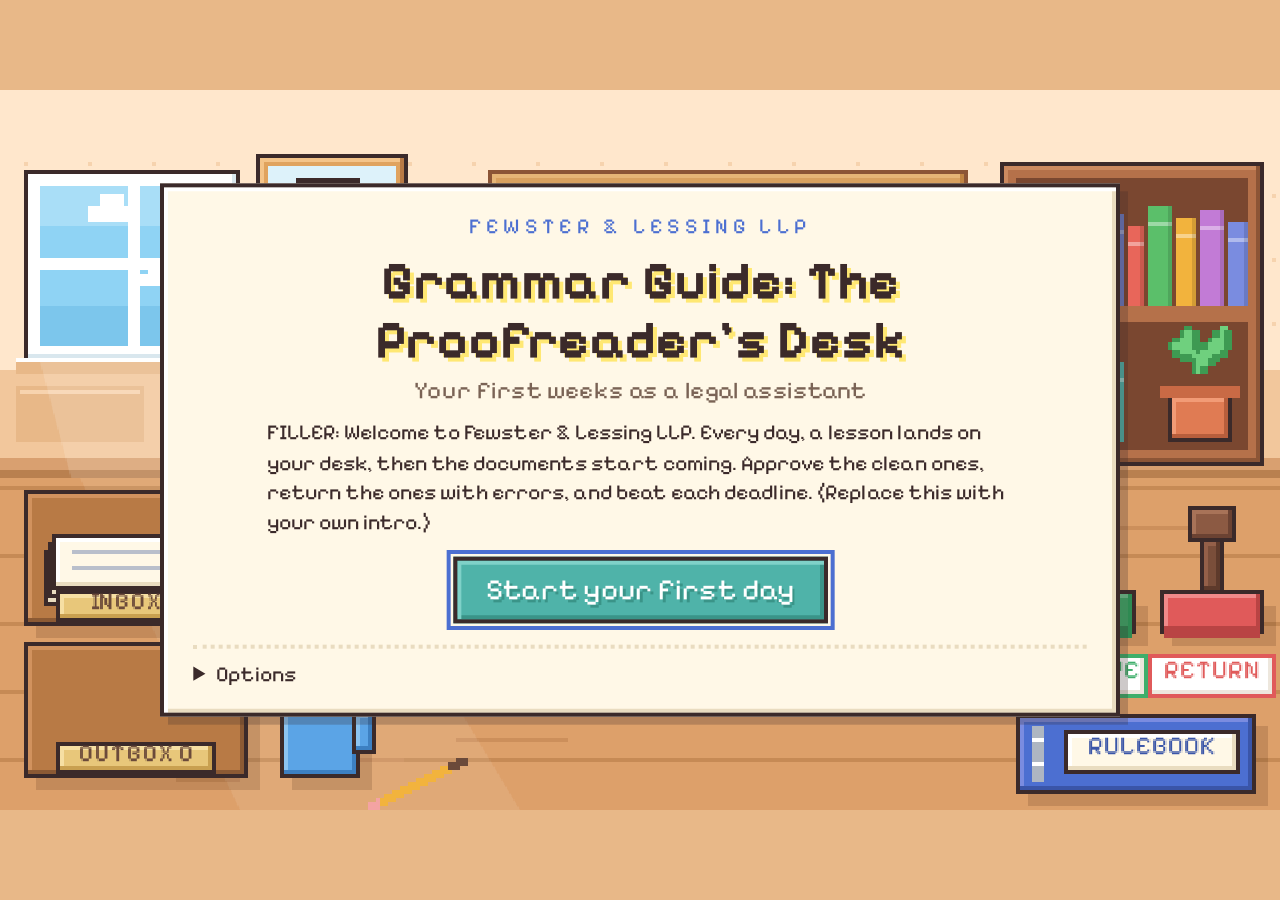
==== commit 73b28860: "Refactor code structure for improved readability and maintainability" ====
--- a/index.html
+++ b/index.html
@@ -23,8 +23,8 @@
 }
 * { box-sizing: border-box; }
 html, body { margin: 0; height: 100%; overflow: hidden; background: #E8B888; }
-body { font: 18px/1.4 var(--font); color: var(--ink); }
-button, input { font: inherit; color: inherit; }
+body { font: 18px/1.4 var(--font); color: var(--ink); font-variant-ligatures: none; font-feature-settings: "liga" 0, "clig" 0; }
+button, input { font: inherit; color: inherit; font-variant-ligatures: none; font-feature-settings: "liga" 0, "clig" 0; }
 [hidden] { display: none !important; }
 :focus-visible { outline: 3px solid var(--blue); outline-offset: 2px; }
 .sr-only { position: absolute; width: 1px; height: 1px; overflow: hidden; clip: rect(0 0 0 0); white-space: nowrap; }
@@ -275,7 +275,7 @@
 <body>
 <div id="app"></div>
 <script>
-window.GAME_DATA = {"files":[{"name":"00A Tutorial - Welcome.md","text":"---\nTitle: Welcome to the firm\nLevel: Orientation\nDocument: Email\nFrom: Dana Whitfield, Office Manager\nTo: You\nSubject: Welcome! How your desk works\n---\n\u003e FILLER: replace with your own text.\n\nHi, and welcome to Fewster \u0026 Lessing LLP.\n\nHere\u0027s how your days work:\n\n1. **Each morning**, a lesson lands on your desk. File it in your **Rulebook** (bottom right). You can open the rulebook any time, but the clock keeps running.\n2. **Clock in.** Your inbox fills with work, and the clock starts at 9:00 a.m.\n3. **Sticky notes** are quick questions from your coworkers. Click the right answer.\n4. **Documents** need your stamp. If a document has errors, click each wrong word, correct it, then stamp **RETURN**. If it has no errors, stamp **APPROVE**.\n5. **At 5:00 p.m.** the office closes, and anything left in your inbox is unfinished.\n\nYou earn pay for good work. A wrong stamp costs you a heart, and if you lose all three, you\u0027re fired for the day.\n\n✓ Fix only the words that are wrong.\n✗ Don\u0027t change correct words. Each one costs you time and money.\n\nDana\n"},{"name":"00B Tutorial - Practice.md","text":"---\nTitle: Practice run\nNote 3: You\u0027ll do.\nNote 2: Fine. Read the rulebook before tomorrow.\nNote 1: That was the practice round.\n---\nFILLER: A quick practice before your first real day.\n\n## Question\nWhat should you do with a word that is already correct?\n\nA) Change it to something that sounds more formal\nB) Leave it alone\nAnswer: B\nFeedback A: Changing a correct word counts as an error on a proofreading test.\nHint: Think about what the clock does when you click a correct word.\nExplain: Proofreaders fix errors and leave everything else alone.\n\n## Practice: A clean document\nDocument: Email\nFrom: Dana Whitfield, Office Manager\nTo: You\nSubject: Parking\nFILLER passage. This one has no errors. Stamp it APPROVE.\nPassage:\nYour parking pass is in the top drawer of your desk. Please park on the second level of the parkade.\n\n## Practice: A document with an error\nDocument: Memo\nTo: You\nFrom: Dana Whitfield, Office Manager\nRe: Your desk\nPenalty: 10\nHint: There is one spelling error. Remember: i before e, except after c.\nThis one has one error. Click it, correct it, then stamp it RETURN.\nPassage:\nYour desk is next to the {recieving =\u003e receiving | I before e, except after c.} area on the second floor.\nYour computer password will arrive by email this morning.\n"},{"name":"01A Fewer vs less.md","text":"---\nTitle: Fewer vs. Less\nLevel: The Supply Order\nDocument: Email\nFrom: Dana Whitfield, Office Manager\nTo: You\nSubject: Before you place the supply order\n---\n\u003e FILLER: replace with your rewritten Level 1 page.\n\n**Rule:** Use *fewer* with countable nouns (things you can put a number in front of). Use *less* with non-countable nouns (amounts).\n\n✓ There are fewer people here than I expected.\n✗ We have less volunteers this year. → fewer volunteers\n\n| Countable → fewer | Non-countable → less |\n|---|---|\n| fewer people | less milk |\n| fewer emails | less paperwork |\n| fewer mistakes | less time |\n\n**Test:** put a number in front of the noun. *Three clients* works, so *clients* takes *fewer*.\n"},{"name":"01B Fewer vs less - Test.md","text":"---\nTitle: Fewer vs. Less: Test\n---\n## Question\nThe firm received ___ applications this year than last year.\n\nA) less\nB) fewer\nC) lesser\nAnswer: B\nFeedback A: Applications is a plural countable noun (you can say two applications), so it takes fewer.\nFeedback C: Lesser means lower in importance, as in a lesser charge. It doesn\u0027t mean a smaller number.\nHint: Can you put a number in front of applications?\n\n## Question\nThe new filing system means ___ paperwork for the legal team.\n\nA) fewer\nB) less\nC) lesser\nAnswer: B\nFeedback A: Paperwork is a non-countable noun. You can\u0027t say three paperworks, so it takes less.\nFeedback C: Lesser compares importance, not amount.\nHint: Would you ask how much paperwork or how many paperwork?\n\n## Question\nOur office hired ___ paralegals this year, so each one has ___ free time.\n\nA) fewer / less\nB) less / fewer\nC) fewer / fewer\nD) less / less\nAnswer: A\nFeedback B: The words are reversed. Paralegals can be counted, and free time is an amount.\nFeedback C: Free time is a non-countable noun, so it takes less.\nFeedback D: Paralegals is a plural countable noun, so it takes fewer.\nHint: Ask how many? for one blank and how much? for the other.\n\n## Question\nWhich sentence uses the standard form?\n\nA) The hearing lasted less than three hours.\nB) The hearing lasted fewer than three hours.\nC) Neither sentence is standard.\nAnswer: A\nFeedback B: Three hours is a length of time. We treat a measurement as one amount, so less is standard.\nFeedback C: Sentence A follows the measurement exception, so it is standard.\nHint: Are you counting separate hours or measuring how long the hearing took?\n\n## Inspect: The courier note\nDocument: Email\nFrom: Omar Haddad, Senior Paralegal\nTo: You\nSubject: Courier budget\nFILLER passage. Is it ready to go out?\nPassage:\nWe spent {less =\u003e less | Money is an amount, so less is correct.} than $200 on couriers in October, and we sent {fewer =\u003e fewer | Packages can be counted, so fewer is correct.} packages than in September. Please keep the receipts in the blue folder.\n\n## Mini-boss: The 5 p.m. supply memo\nDocument: Memo\nTo: You\nFrom: Ms. Fewster, Partner\nRe: Supply order\nPenalty: 10\nHint: There are three errors. One \"less\" in this memo is correct.\nFILLER passage. Ms. Fewster needs this memo fixed before it goes to the whole office at 5 p.m.\nPassage:\nWe need to cut costs this quarter, so please order {less =\u003e fewer | Binders can be counted: two binders, three binders.} binders than last time. We also want {fewer =\u003e less | Paper is an amount here. You can\u0027t say three papers.} paper in the recycling bins, so print only what you need.\n\nOur records show that {less =\u003e fewer | Clients are counted one by one.} than 20 clients picked up their files last month. That leaves {less =\u003e less | Money is an amount, so less than $50 is standard.} than $50 in the courier budget.\n"},{"name":"02A Subject-verb agreement.md","text":"---\nTitle: Subject–Verb Agreement: Find the Head\nLevel: The Exhibit List\nDocument: Memo\nTo: All assistants\nFrom: Omar Haddad, Senior Paralegal\nDate: Monday\nRe: Verbs in our court documents\n---\n\u003e FILLER: replace with your rewritten Level 2 page.\n\n**Rule:** The verb matches the head of the subject (its main noun), not the words around it.\n\n✓ A shipment of shoes has been delayed. (head: shipment)\n✗ The analysis of the results reveal a rise. → reveals\n\n**Cross-out test:** cross out the phrase that starts with *of*, *for* or *with*, then read the subject and verb together.\n\nThe analysis ~~of the results~~ reveals a rise.\n"},{"name":"02B Subject-verb agreement - Test.md","text":"---\nTitle: Agreement: Test\n---\nFILLER: these questions are pasted in the Word-page layout to show that it works too.\n\n## Question\nQuestion: The box of client files ___ on the front desk.\nOptions: A) is · B) are · C) were\nCorrect answer: A\nFeedback:\nB) Files is inside the prepositional phrase of client files. The head is box, which is singular.\nC) Were is plural, but the head box is singular.\nHint: Cross out the phrase that starts with of.\n\n## Question\nQuestion: A number of clients ___ asked about the new fees.\nOptions: A) has · B) have · C) is\nCorrect answer: B\nFeedback:\nA) A number of works like several, so the real head is clients, which is plural.\nC) Is is singular, and a number of needs a plural verb.\nHint: Swap a number of for several. Which verb sounds right now?\n\n## Question\nQuestion: Each of the lawyers ___ a parking pass.\nOptions: A) has · B) have · C) are\nCorrect answer: A\nFeedback:\nB) Of the lawyers is clutter. The subject is each, which is always singular.\nC) Are is plural, and it doesn\u0027t fit the meaning of the sentence.\nHint: Cross out the of phrase. What word is left before the blank?\n\n## Mini-boss: The courier list\nDocument: Memo\nTo: You\nFrom: Omar Haddad, Senior Paralegal\nRe: Hearing materials\nPenalty: 10\nHint: There are three errors. Cross out every \"of\" phrase first.\nFILLER passage. The courier leaves at noon.\nPassage:\nThe list of exhibits for the hearing {are =\u003e is | The head of the subject is list, which is singular.} on the shared drive. Each of the associates {have =\u003e has | Cross out \"of the associates.\" Each is singular.} a printed copy.\n\nA number of clients {have =\u003e have | A number of works like several, so the plural verb is correct.} asked for updates, and the box of signed forms {need =\u003e needs | The head is box. Cross out \"of signed forms.\"} to go to the courier by noon.\n"},{"name":"03A Good well bad badly.md","text":"---\nTitle: Good/Well, Bad/Badly\nLevel: The Client Update\nDocument: Email\nFrom: Priya Sandhu, Legal Assistant\nTo: You\nSubject: Quick tip before you write the client update\n---\n\u003e FILLER: replace with your rewritten Level 3 page.\n\n**Rule:** After an action verb, use an adverb (*well*, *badly*). After a linking verb, use an adjective (*good*, *bad*).\n\n✓ I feel bad about the mistake. (*feel* is a linking verb here)\n✗ She did good on the exam. → well\n\n**Be test:** replace the verb with *is* or *was*. If the sentence still makes sense, it\u0027s a linking verb, so use the adjective.\n"},{"name":"03B Good well bad badly - Test.md","text":"---\nTitle: Good/Well, Bad/Badly: Test\n---\n## Question\nThe new associate writes ___.\n\nA) good\nB) well\nC) goodly\nAnswer: B\nFeedback A: Writes is an action verb, so it needs an adverb. Good is an adjective.\nFeedback C: Goodly is not a standard word for this meaning. The adverb form of good is well.\nHint: Is writes an action or a state?\n\n## Question\nThe coffee in the break room smells ___.\n\nA) good\nB) well\nC) nicely\nAnswer: A\nFeedback B: Smells is a linking verb here, so it needs an adjective. As an adjective, well means \"healthy,\" and coffee can\u0027t be healthy in that way.\nFeedback C: Nicely is an adverb, but a linking verb needs an adjective.\nHint: Try the be test: The coffee is ___.\n\n## Question\nThe witness answered the questions ___.\n\nA) bad\nB) badly\nC) worst\nAnswer: B\nFeedback A: Answered is an action verb, so it needs the adverb badly.\nFeedback C: Worst is a superlative adjective, so it can\u0027t describe an action.\nHint: Ask how did she answer?\n\n## Inspect: The office newsletter\nDocument: Memo\nTo: All staff\nFrom: Dana Whitfield, Office Manager\nRe: The new filing system\nFILLER passage. Is it ready to go out?\nPassage:\nThe new filing system works {well =\u003e well | Works is an action verb, so the adverb well is correct.}. Priya feels {good =\u003e good | Feels is a linking verb here, so the adjective good is correct.} about the change, and the clients seem happy with our faster replies.\n\n## Mini-boss: The client update\nDocument: Email\nFrom: You\nTo: Priya Sandhu\nSubject: Ramsay file update\nPenalty: 10\nHint: There are three errors. Check each verb: action or linking?\nFILLER passage. Priya needs your reply before her 3 p.m. call.\nPassage:\nHi Priya,\n\nThanks for helping with the Ramsay file. You did {good =\u003e well | Did is an action verb, so it needs the adverb well.} on the first draft, and the partner was pleased. I feel {badly =\u003e bad | Feel is a linking verb here, so it takes the adjective bad.} that I sent the exhibit list so late.\n\nThe client seemed {happily =\u003e happy | Seemed is a linking verb. Use the adjective happy.} with the timeline, so the meeting went {well =\u003e well | Went is an action verb here, so the adverb well is correct.}.\n"},{"name":"04A She and I between you and me.md","text":"---\nTitle: She and I / Between You and Me\nLevel: Between You and Me\nDocument: Letter\nDate: November 24, 2026\nTo: You\nRe: Pronouns in client letters\n---\n\u003e FILLER: replace with your rewritten Level 4 page.\n\n**Rule:** Use the subject form (*I, she, he, we, they*) for whoever does the action. Use the object form (*me, her, him, us, them*) for whoever receives the action, or after a preposition.\n\n✓ She and I have been friends forever.\n✗ Between you and I, the file is late. → you and me\n\n**Drop-the-name test:** cover the other person\u0027s name. *The manager asked ~~Omar and~~ me* sounds right; *asked I* doesn\u0027t.\n"},{"name":"04B She and I - Test.md","text":"---\nTitle: She and I: Test\n---\n## Question\nThe manager asked Omar and ___ to review the contract.\n\nA) I\nB) me\nC) myself\nAnswer: B\nFeedback A: The manager did the asking, so the pronoun receives the action. It needs the object form.\nFeedback C: Myself only works when I appears earlier in the same sentence, as in I asked myself.\nHint: Cover Omar and. What sounds right after asked?\n\n## Question\nBetween you and ___, the deadline is unrealistic.\n\nA) I\nB) me\nC) myself\nAnswer: B\nFeedback A: Between is a preposition, so the pronoun after it must be in the object form.\nFeedback C: Myself needs an earlier I in the sentence, and there isn\u0027t one.\nHint: Would you say between us or between we?\n\n## Question\nIn formal writing, which word completes the sentence? My sister types faster than ___.\n\nA) I\nB) me\nC) myself\nAnswer: A\nFeedback B: Than me is common in speech, but formal writing finishes the comparison: than I do.\nFeedback C: Myself needs an earlier I in the sentence.\nHint: Finish the sentence: …faster than ___ do.\n\n## Mini-boss: The binder email\nDocument: Email\nFrom: You\nTo: Ms. Chen\nSubject: Ramsay binder\nPenalty: 10\nHint: There are three errors. Use the drop-the-name test on each pronoun.\nFILLER passage.\nPassage:\nBetween you and {I =\u003e me | Between is a preposition, so use the object form.}, the Ramsay binder is late. The partner asked Omar and {myself =\u003e me | Myself needs an earlier I in the same sentence.} to finish it tonight.\n\n{Him =\u003e He | Test it alone: He will bring the exhibits.} and Priya will bring the exhibits. Please send any questions to Ms. Chen or {me =\u003e me | To is a preposition, so the object form me is correct.}.\n"},{"name":"05A Who whom whoever.md","text":"---\nTitle: Who, Whom, Whoever\nLevel: The Witness\nDocument: Memo\nTo: You\nFrom: Ms. Lessing, Partner\nRe: Who or whom?\n---\n\u003e FILLER: replace with your rewritten Level 5 page.\n\n**Rule:** Look only inside the word\u0027s own clause. If it acts as a subject there, use *who* or *whoever*. If it acts as an object, use *whom* or *whomever*.\n\n✓ The client whom we called is here. (we called **him**)\n✗ We will send whomever is nearest. → whoever (**he** is nearest)\n\n**He/him swap:** rewrite the clause with *he* or *him*. *He* → who. *Him* → whom.\n"},{"name":"05B Who whom whoever - Test.md","text":"---\nTitle: Who and Whom: Test\n---\n## Question\nThe paralegal ___ found the error deserves credit.\n\nA) who\nB) whom\nC) whomever\nAnswer: A\nFeedback B: Rewrite the clause: he found the error. He is a subject form, so the answer is who.\nFeedback C: Whomever is an object form, and it means \"any person.\" This sentence is about one specific paralegal.\nHint: Did he or him find the error?\n\n## Question\nGive the file to ___ is at the front desk.\n\nA) whoever\nB) whomever\nC) whom\nAnswer: A\nFeedback B: The whole clause is the object of to. Inside the clause, he is at the front desk, so the pronoun is a subject.\nFeedback C: Whom is an object form, but inside the clause the pronoun is the subject of is.\nHint: Ignore to. Look at the verb right after the blank.\n\n## Question\n___ do you think will win the case?\n\nA) Who\nB) Whom\nC) Whomever\nAnswer: A\nFeedback B: Cover do you think: ___ will win the case. He will win, so the answer is who.\nFeedback C: Whomever is an object form, and this is a question about one person.\nHint: Cover the words do you think.\n\n## Inspect: The hearing reminder\nDocument: Email\nFrom: Ms. Lessing, Partner\nTo: You\nSubject: Thursday\u0027s hearing\nFILLER passage. Is it ready to go out?\nPassage:\nThe paralegal {who =\u003e who | He drafted the motion, so who is correct.} drafted the motion will be at the hearing. Please send the binder to {whoever =\u003e whoever | Inside the clause, he asks for it, so whoever is correct.} asks for it first. The client {whom =\u003e whom | We met him, so whom is correct.} we met on Tuesday has signed the retainer.\n\n## Mini-boss: The witness memo\nDocument: Memo\nTo: Ms. Lessing\nFrom: You\nRe: Trial preparation\nPenalty: 10\nHint: There are three errors. Do the he/him swap inside each clause.\nFILLER passage.\nPassage:\nThe witness {who =\u003e whom | The lawyer interviewed him, so use whom.} the lawyer interviewed on Monday has agreed to testify. The clerk {whom =\u003e who | He found the error, so use who.} found the error should get credit.\n\nPlease give the transcript to {whomever =\u003e whoever | Inside the clause, he asks first. The subject wins: whoever.} asks first. The expert {whom =\u003e whom | We hired him, so whom is correct.} we hired will arrive at nine.\n"},{"name":"06A Ending with prepositions.md","text":"---\nTitle: Ending a Sentence with a Preposition\nLevel: Where It\u0027s At\nDocument: Email\nFrom: Omar Haddad, Senior Paralegal\nTo: You\nSubject: Yes, you can end a sentence with \"with\"\n---\n\u003e FILLER: replace with your rewritten Level 6 page.\n\n**Rule:** Ending with a preposition is correct English. For very formal writing, you can move the preposition to the front. Cut a final preposition only when it adds nothing.\n\n✓ Who should I give this to?\n✗ Where is the file at? → Where is the file?\n\n**Remove test:** take the last word away. If the meaning stays the same, cut it.\n"},{"name":"06B Ending with prepositions - Test.md","text":"---\nTitle: Prepositions: Test\n---\n## Question\nWhich sentence is the most formal?\n\nA) Who did you send the file to?\nB) To whom did you send the file?\nC) Whom did you send the file to?\nAnswer: B\nFeedback A: This is correct, but casual: it uses who and leaves to at the end.\nFeedback C: Whom is the formal pronoun, but the preposition is still at the end. B is more formal.\nHint: Which sentence keeps the preposition next to its object?\n\n## Question\nWhich sentence ends with a preposition that should be cut?\n\nA) Where is the hearing at?\nB) Which room is the hearing in?\nC) What is the hearing about?\nAnswer: A\nFeedback B: Without in, the sentence no longer makes sense. The preposition is needed.\nFeedback C: Without about, the meaning changes. The preposition is needed.\nHint: Remove the last word. Does the sentence still mean the same thing?\n\n## Question\nIs this sentence correct? She is the lawyer whom I spoke with.\n\nA) Yes\nB) No, because a sentence can\u0027t end with a preposition\nC) No, because whom should be who\nAnswer: A\nFeedback B: That rule is a myth. Ending with a preposition is correct English.\nFeedback C: Inside the clause, I spoke with her, so the pronoun is an object and whom is correct.\nHint: Check the pronoun with the he/him swap from Level 5.\n\n## Mini-boss: The meeting reply\nDocument: Email\nFrom: You\nTo: Omar Haddad\nSubject: Re: Tomorrow\u0027s meeting\nPenalty: 10\nHint: There are three extra words to delete. One sentence ends with a preposition that\u0027s needed.\nFILLER passage. Use **Delete it** for words that add nothing.\nPassage:\nHi Omar,\n\nCan you tell me where the Ramsay file is {at =\u003e | Where already means \"at what place,\" so at adds nothing.}? The client we spoke {with =\u003e with | Spoke with needs with. Ending with it is fine.} yesterday wants to know where the courier went {to =\u003e | Where already means \"to what place,\" so to can go.}.\n\nAlso, where is the boardroom key kept {at =\u003e | Again, where already says \"at what place.\"}?\n"},{"name":"07A Commas that change meaning.md","text":"---\nTitle: Commas That Change Meaning\nLevel: A Matter of Commas\nDocument: Memo\nTo: All staff\nFrom: Ms. Fewster, Partner\nRe: That, which and the Oxford comma\n---\n\u003e FILLER: replace with your rewritten Level 7 page.\n\n**Rule:** If a clause tells you *which one*, use *that* with no commas. If it only adds extra information, use *which* with commas. In a list, a comma before the final *and* prevents misreading.\n\n✓ The contract that Omar drafted is late.\n✗ The contract which Omar drafted is late. → that\n\n**Brackets test:** put the clause in brackets and read the sentence without it. If the reader still knows which one you mean, the clause is extra: use *which* and commas.\n"},{"name":"07B Commas that change meaning - Test.md","text":"---\nTitle: Commas: Test\n---\n## Question\nCalgary, ___ hosted the 1988 Winter Olympics, is in Alberta.\n\nA) that\nB) which\nC) who\nAnswer: B\nFeedback A: There is only one Calgary, so the clause is extra information. A non-essential clause starts with which.\nFeedback C: Who is for people, not places.\nHint: Do we already know which Calgary the sentence means?\n\n## Question\nWhich sentence says that all the paralegals got a bonus?\n\nA) The paralegals who worked late got a bonus.\nB) The paralegals, who worked late, got a bonus.\nAnswer: B\nFeedback A: With no commas, the clause picks out only the paralegals who worked late. Only some got a bonus.\nHint: Commas = all. No commas = only some.\n\n## Question\nThe report, is on the desk that Omar uses. Which comma rule does this sentence break?\n\nA) A comma separates the subject from its verb.\nB) The that clause needs commas.\nC) It breaks no rule.\nAnswer: A\nFeedback B: That Omar uses tells you which desk, so it is essential and takes no commas.\nFeedback C: The comma between report and is splits the subject from its verb.\nHint: Find the subject and the verb. Should anything come between them?\n\n## Inspect: The Friday notice\nDocument: Memo\nTo: All staff\nFrom: Dana Whitfield, Office Manager\nRe: Office closure\nFILLER passage. Is it ready to go out?\nPassage:\nThe binder {that =\u003e that | It tells you which binder, so that with no commas is correct.} holds the exhibits is on my desk. Our office, {which =\u003e which | We only have one office, so which with commas is correct.} overlooks the river, will be closed on Friday. Please bring pens, sticky {notes, =\u003e notes, | The Oxford comma keeps the list clear.} and the client list on Monday.\n\n## Mini-boss: The all-staff memo\nDocument: Memo\nTo: All staff\nFrom: You, for Ms. Fewster\nRe: Friday\u0027s client meeting\nPenalty: 10\nHint: There are three errors. Click the word the comma is attached to.\nFILLER passage.\nPassage:\nThe contract {which =\u003e that | The clause tells you which contract, so use that with no commas.} Omar drafted is ready for review. The {report, =\u003e report | Don\u0027t put a comma between the subject and its verb.} is on the front desk.\n\nOn Friday, we will meet the clients, {Jordan =\u003e Jordan, | Without the Oxford comma, the clients could be Jordan and Priya.} and Priya. Calgary, {which =\u003e which | Calgary is already known, so the clause adds extra information: which with commas is correct.} hosted the 1988 Winter Olympics, is where the meeting will be.\n"},{"name":"08A Final boss - Briefing.md","text":"---\nTitle: The Affidavit Briefing\nLevel: Filing Day\nDocument: Email\nFrom: Ms. Fewster, Managing Partner\nTo: You\nSubject: URGENT: Lee affidavit must be filed today\n---\n\u003e FILLER: replace with your own briefing.\n\nThe filing counter closes at 4:30 p.m., and Jordan Lee\u0027s affidavit still needs a final proofread.\n\nOur junior associate drafted it in a hurry. Expect one error from every rule you\u0027ve learned: fewer/less, agreement, good/well, pronouns, who/whom, extra prepositions and that/which.\n\nBe careful: some sentences are already correct. If you change them, you\u0027ll lose time you don\u0027t have.\n\nMs. Fewster\n"},{"name":"08B Final boss - Affidavit.md","text":"---\nTitle: Final Boss: The Affidavit\nPass: 50%\n---\n## Final boss: Affidavit of Jordan Lee\nDocument: Court filing\nCourt: Court of King\u0027s Bench of Alberta\nJudicial centre: Calgary\nBetween: Ramsay Holdings Ltd., Plaintiff, and Northgate Couriers Inc., Defendant\nFiling: Affidavit of Jordan Lee\nPenalty: 10\nHint: There are seven errors, one for each level, and two traps.\nFILLER passage. The filing counter closes at 4:30 p.m.\nPassage:\n# Affidavit\n\nI, Jordan Lee, of the City of Calgary, in the Province of Alberta, make oath and say that:\n\n1. I am the office manager of Ramsay Holdings Ltd., the Plaintiff in this action, and I have personal knowledge of the matters in this affidavit.\n\n2. In March 2026, the Defendant delivered {less =\u003e fewer | Shipments can be counted, so use fewer.} than 12 of our 40 shipments on time.\n\n3. The list of damaged items {are =\u003e is | The head of the subject is list, which is singular.} attached as Exhibit A.\n\n4. The Defendant\u0027s drivers handled the boxes {bad =\u003e badly | Handled is an action verb, so it needs the adverb badly.}.\n\n5. On April 2, 2026, the Defendant\u0027s manager sent an apology to my assistant and {I =\u003e me | To is a preposition. Drop \"my assistant and\": sent an apology to me.}. The manager {whom =\u003e whom | I called him, so whom is correct.} I called on April 3 did not return my call.\n\n6. The driver {who =\u003e whom | The Defendant hired him, so the pronoun is an object: whom.} the Defendant hired in March had no training.\n\n7. I do not know where the damaged boxes are now stored {at =\u003e | Where already means \"at what place,\" so at adds nothing.}.\n\n8. The invoice {which =\u003e that | The clause tells you which invoice, so use that with no commas.} the Defendant sent on April 9 is attached as Exhibit B. The Defendant has paid {less =\u003e less | Money is an amount, so less is standard.} than $500 of the $8,000 it owes.\n\nSworn before me at Calgary, Alberta, on April 20, 2026.\n"},{"name":"game.md","text":"---\nTitle: Grammar Guide: The Proofreader\u0027s Desk\nFirm: Fewster \u0026 Lessing LLP\nSubtitle: Your first weeks as a legal assistant\nStart: Start your first day\nPass: 50%\nBoss: Ms. Fewster, Managing Partner\nReviewer: Ms. Fewster, Managing Partner\nNote 3: Excellent work.\nNote 2: Acceptable.\nNote 1: See me tomorrow morning.\nNote fail: Not good enough. Do it again.\nEnding: FILLER: You made it through every file on your desk. The partners noticed. (Write your own ending here.)\n---\nFILLER: Welcome to Fewster \u0026 Lessing LLP. Every day, a lesson lands on your desk, then the documents start coming. Approve the clean ones, return the ones with errors, and beat each deadline. (Replace this with your own intro.)\n"}],"images":{},"built":"2026-11-24 18:06"};
+window.GAME_DATA = {"files":[{"name":"00A Tutorial - Welcome.md","text":"---\nTitle: Welcome to the firm\nLevel: Orientation\nDocument: Email\nFrom: Dana Whitfield, Office Manager\nTo: You\nSubject: Welcome! How your desk works\n---\n\u003e FILLER: replace with your own text.\n\nHi, and welcome to Fewster \u0026 Lessing LLP.\n\nHere\u0027s how your days work:\n\n1. **Each morning**, a lesson lands on your desk. File it in your **Rulebook** (bottom right). You can open the rulebook any time, but the clock keeps running.\n2. **Clock in.** Your inbox fills with work, and the clock starts at 9:00 a.m.\n3. **Sticky notes** are quick questions from your coworkers. Click the right answer.\n4. **Documents** need your stamp. If a document has errors, click each wrong word, correct it, then stamp **RETURN**. If it has no errors, stamp **APPROVE**.\n5. **At 5:00 p.m.** the office closes, and anything left in your inbox is unfinished.\n\nYou earn pay for good work. A wrong stamp costs you a heart, and if you lose all three, you\u0027re fired for the day.\n\n✓ Fix only the words that are wrong.\n✗ Don\u0027t change correct words. Each one costs you time and money.\n\nDana\n"},{"name":"00B Tutorial - Practice.md","text":"---\nTitle: Practice run\nNote 3: You\u0027ll do.\nNote 2: Fine. Read the rulebook before tomorrow.\nNote 1: That was the practice round.\n---\nFILLER: A quick practice before your first real day.\n\n## Question\nWhat should you do with a word that is already correct?\n\nA) Change it to something that sounds more formal\nB) Leave it alone\nAnswer: B\nFeedback A: Changing a correct word counts as an error on a proofreading test.\nHint: Think about what the clock does when you click a correct word.\nExplain: Proofreaders fix errors and leave everything else alone.\n\n## Practice: A clean document\nDocument: Email\nFrom: Dana Whitfield, Office Manager\nTo: You\nSubject: Parking\nFILLER passage. This one has no errors. Stamp it APPROVE.\nPassage:\nYour parking pass is in the top drawer of your desk. Please park on the second level of the parkade.\n\n## Practice: A document with an error\nDocument: Memo\nTo: You\nFrom: Dana Whitfield, Office Manager\nRe: Your desk\nPenalty: 10\nHint: There is one spelling error. Remember: i before e, except after c.\nThis one has one error. Click it, correct it, then stamp it RETURN.\nPassage:\nYour desk is next to the {recieving =\u003e receiving | I before e, except after c.} area on the second floor.\nYour computer password will arrive by email this morning.\n"},{"name":"01A Fewer vs less.md","text":"---\nTitle: Fewer vs. Less\nLevel: The Supply Order\nDocument: Email\nFrom: Dana Whitfield, Office Manager\nTo: You\nSubject: Before you place the supply order\n---\n\u003e FILLER: replace with your rewritten Level 1 page.\n\n**Rule:** Use *fewer* with countable nouns (things you can put a number in front of). Use *less* with non-countable nouns (amounts).\n\n✓ There are fewer people here than I expected.\n✗ We have less volunteers this year. → fewer volunteers\n\n| Countable → fewer | Non-countable → less |\n|---|---|\n| fewer people | less milk |\n| fewer emails | less paperwork |\n| fewer mistakes | less time |\n\n**Test:** put a number in front of the noun. *Three clients* works, so *clients* takes *fewer*.\n"},{"name":"01B Fewer vs less - Test.md","text":"---\nTitle: Fewer vs. Less: Test\n---\n## Question\nThe firm received ___ applications this year than last year.\n\nA) less\nB) fewer\nC) lesser\nAnswer: B\nFeedback A: Applications is a plural countable noun (you can say two applications), so it takes fewer.\nFeedback C: Lesser means lower in importance, as in a lesser charge. It doesn\u0027t mean a smaller number.\nHint: Can you put a number in front of applications?\n\n## Question\nThe new filing system means ___ paperwork for the legal team.\n\nA) fewer\nB) less\nC) lesser\nAnswer: B\nFeedback A: Paperwork is a non-countable noun. You can\u0027t say three paperworks, so it takes less.\nFeedback C: Lesser compares importance, not amount.\nHint: Would you ask how much paperwork or how many paperwork?\n\n## Question\nOur office hired ___ paralegals this year, so each one has ___ free time.\n\nA) fewer / less\nB) less / fewer\nC) fewer / fewer\nD) less / less\nAnswer: A\nFeedback B: The words are reversed. Paralegals can be counted, and free time is an amount.\nFeedback C: Free time is a non-countable noun, so it takes less.\nFeedback D: Paralegals is a plural countable noun, so it takes fewer.\nHint: Ask how many? for one blank and how much? for the other.\n\n## Question\nWhich sentence uses the standard form?\n\nA) The hearing lasted less than three hours.\nB) The hearing lasted fewer than three hours.\nC) Neither sentence is standard.\nAnswer: A\nFeedback B: Three hours is a length of time. We treat a measurement as one amount, so less is standard.\nFeedback C: Sentence A follows the measurement exception, so it is standard.\nHint: Are you counting separate hours or measuring how long the hearing took?\n\n## Inspect: The courier note\nDocument: Email\nFrom: Omar Haddad, Senior Paralegal\nTo: You\nSubject: Courier budget\nFILLER passage. Is it ready to go out?\nPassage:\nWe spent {less =\u003e less | Money is an amount, so less is correct.} than $200 on couriers in October, and we sent {fewer =\u003e fewer | Packages can be counted, so fewer is correct.} packages than in September. Please keep the receipts in the blue folder.\n\n## Mini-boss: The 5 p.m. supply memo\nDocument: Memo\nTo: You\nFrom: Ms. Fewster, Partner\nRe: Supply order\nPenalty: 10\nHint: There are three errors. One \"less\" in this memo is correct.\nFILLER passage. Ms. Fewster needs this memo fixed before it goes to the whole office at 5 p.m.\nPassage:\nWe need to cut costs this quarter, so please order {less =\u003e fewer | Binders can be counted: two binders, three binders.} binders than last time. We also want {fewer =\u003e less | Paper is an amount here. You can\u0027t say three papers.} paper in the recycling bins, so print only what you need.\n\nOur records show that {less =\u003e fewer | Clients are counted one by one.} than 20 clients picked up their files last month. That leaves {less =\u003e less | Money is an amount, so less than $50 is standard.} than $50 in the courier budget.\n"},{"name":"02A Subject-verb agreement.md","text":"---\nTitle: Subject–Verb Agreement: Find the Head\nLevel: The Exhibit List\nDocument: Memo\nTo: All assistants\nFrom: Omar Haddad, Senior Paralegal\nDate: Monday\nRe: Verbs in our court documents\n---\n\u003e FILLER: replace with your rewritten Level 2 page.\n\n**Rule:** The verb matches the head of the subject (its main noun), not the words around it.\n\n✓ A shipment of shoes has been delayed. (head: shipment)\n✗ The analysis of the results reveal a rise. → reveals\n\n**Cross-out test:** cross out the phrase that starts with *of*, *for* or *with*, then read the subject and verb together.\n\nThe analysis ~~of the results~~ reveals a rise.\n"},{"name":"02B Subject-verb agreement - Test.md","text":"---\nTitle: Agreement: Test\n---\nFILLER: these questions are pasted in the Word-page layout to show that it works too.\n\n## Question\nQuestion: The box of client files ___ on the front desk.\nOptions: A) is · B) are · C) were\nCorrect answer: A\nFeedback:\nB) Files is inside the prepositional phrase of client files. The head is box, which is singular.\nC) Were is plural, but the head box is singular.\nHint: Cross out the phrase that starts with of.\n\n## Question\nQuestion: A number of clients ___ asked about the new fees.\nOptions: A) has · B) have · C) is\nCorrect answer: B\nFeedback:\nA) A number of works like several, so the real head is clients, which is plural.\nC) Is is singular, and a number of needs a plural verb.\nHint: Swap a number of for several. Which verb sounds right now?\n\n## Question\nQuestion: Each of the lawyers ___ a parking pass.\nOptions: A) has · B) have · C) are\nCorrect answer: A\nFeedback:\nB) Of the lawyers is clutter. The subject is each, which is always singular.\nC) Are is plural, and it doesn\u0027t fit the meaning of the sentence.\nHint: Cross out the of phrase. What word is left before the blank?\n\n## Mini-boss: The courier list\nDocument: Memo\nTo: You\nFrom: Omar Haddad, Senior Paralegal\nRe: Hearing materials\nPenalty: 10\nHint: There are three errors. Cross out every \"of\" phrase first.\nFILLER passage. The courier leaves at noon.\nPassage:\nThe list of exhibits for the hearing {are =\u003e is | The head of the subject is list, which is singular.} on the shared drive. Each of the associates {have =\u003e has | Cross out \"of the associates.\" Each is singular.} a printed copy.\n\nA number of clients {have =\u003e have | A number of works like several, so the plural verb is correct.} asked for updates, and the box of signed forms {need =\u003e needs | The head is box. Cross out \"of signed forms.\"} to go to the courier by noon.\n"},{"name":"03A Good well bad badly.md","text":"---\nTitle: Good/Well, Bad/Badly\nLevel: The Client Update\nDocument: Email\nFrom: Priya Sandhu, Legal Assistant\nTo: You\nSubject: Quick tip before you write the client update\n---\n\u003e FILLER: replace with your rewritten Level 3 page.\n\n**Rule:** After an action verb, use an adverb (*well*, *badly*). After a linking verb, use an adjective (*good*, *bad*).\n\n✓ I feel bad about the mistake. (*feel* is a linking verb here)\n✗ She did good on the exam. → well\n\n**Be test:** replace the verb with *is* or *was*. If the sentence still makes sense, it\u0027s a linking verb, so use the adjective.\n"},{"name":"03B Good well bad badly - Test.md","text":"---\nTitle: Good/Well, Bad/Badly: Test\n---\n## Question\nThe new associate writes ___.\n\nA) good\nB) well\nC) goodly\nAnswer: B\nFeedback A: Writes is an action verb, so it needs an adverb. Good is an adjective.\nFeedback C: Goodly is not a standard word for this meaning. The adverb form of good is well.\nHint: Is writes an action or a state?\n\n## Question\nThe coffee in the break room smells ___.\n\nA) good\nB) well\nC) nicely\nAnswer: A\nFeedback B: Smells is a linking verb here, so it needs an adjective. As an adjective, well means \"healthy,\" and coffee can\u0027t be healthy in that way.\nFeedback C: Nicely is an adverb, but a linking verb needs an adjective.\nHint: Try the be test: The coffee is ___.\n\n## Question\nThe witness answered the questions ___.\n\nA) bad\nB) badly\nC) worst\nAnswer: B\nFeedback A: Answered is an action verb, so it needs the adverb badly.\nFeedback C: Worst is a superlative adjective, so it can\u0027t describe an action.\nHint: Ask how did she answer?\n\n## Inspect: The office newsletter\nDocument: Memo\nTo: All staff\nFrom: Dana Whitfield, Office Manager\nRe: The new filing system\nFILLER passage. Is it ready to go out?\nPassage:\nThe new filing system works {well =\u003e well | Works is an action verb, so the adverb well is correct.}. Priya feels {good =\u003e good | Feels is a linking verb here, so the adjective good is correct.} about the change, and the clients seem happy with our faster replies.\n\n## Mini-boss: The client update\nDocument: Email\nFrom: You\nTo: Priya Sandhu\nSubject: Ramsay file update\nPenalty: 10\nHint: There are three errors. Check each verb: action or linking?\nFILLER passage. Priya needs your reply before her 3 p.m. call.\nPassage:\nHi Priya,\n\nThanks for helping with the Ramsay file. You did {good =\u003e well | Did is an action verb, so it needs the adverb well.} on the first draft, and the partner was pleased. I feel {badly =\u003e bad | Feel is a linking verb here, so it takes the adjective bad.} that I sent the exhibit list so late.\n\nThe client seemed {happily =\u003e happy | Seemed is a linking verb. Use the adjective happy.} with the timeline, so the meeting went {well =\u003e well | Went is an action verb here, so the adverb well is correct.}.\n"},{"name":"04A She and I between you and me.md","text":"---\nTitle: She and I / Between You and Me\nLevel: Between You and Me\nDocument: Letter\nDate: November 24, 2026\nTo: You\nRe: Pronouns in client letters\n---\n\u003e FILLER: replace with your rewritten Level 4 page.\n\n**Rule:** Use the subject form (*I, she, he, we, they*) for whoever does the action. Use the object form (*me, her, him, us, them*) for whoever receives the action, or after a preposition.\n\n✓ She and I have been friends forever.\n✗ Between you and I, the file is late. → you and me\n\n**Drop-the-name test:** cover the other person\u0027s name. *The manager asked ~~Omar and~~ me* sounds right; *asked I* doesn\u0027t.\n"},{"name":"04B She and I - Test.md","text":"---\nTitle: She and I: Test\n---\n## Question\nThe manager asked Omar and ___ to review the contract.\n\nA) I\nB) me\nC) myself\nAnswer: B\nFeedback A: The manager did the asking, so the pronoun receives the action. It needs the object form.\nFeedback C: Myself only works when I appears earlier in the same sentence, as in I asked myself.\nHint: Cover Omar and. What sounds right after asked?\n\n## Question\nBetween you and ___, the deadline is unrealistic.\n\nA) I\nB) me\nC) myself\nAnswer: B\nFeedback A: Between is a preposition, so the pronoun after it must be in the object form.\nFeedback C: Myself needs an earlier I in the sentence, and there isn\u0027t one.\nHint: Would you say between us or between we?\n\n## Question\nIn formal writing, which word completes the sentence? My sister types faster than ___.\n\nA) I\nB) me\nC) myself\nAnswer: A\nFeedback B: Than me is common in speech, but formal writing finishes the comparison: than I do.\nFeedback C: Myself needs an earlier I in the sentence.\nHint: Finish the sentence: …faster than ___ do.\n\n## Mini-boss: The binder email\nDocument: Email\nFrom: You\nTo: Ms. Chen\nSubject: Ramsay binder\nPenalty: 10\nHint: There are three errors. Use the drop-the-name test on each pronoun.\nFILLER passage.\nPassage:\nBetween you and {I =\u003e me | Between is a preposition, so use the object form.}, the Ramsay binder is late. The partner asked Omar and {myself =\u003e me | Myself needs an earlier I in the same sentence.} to finish it tonight.\n\n{Him =\u003e He | Test it alone: He will bring the exhibits.} and Priya will bring the exhibits. Please send any questions to Ms. Chen or {me =\u003e me | To is a preposition, so the object form me is correct.}.\n"},{"name":"05A Who whom whoever.md","text":"---\nTitle: Who, Whom, Whoever\nLevel: The Witness\nDocument: Memo\nTo: You\nFrom: Ms. Lessing, Partner\nRe: Who or whom?\n---\n\u003e FILLER: replace with your rewritten Level 5 page.\n\n**Rule:** Look only inside the word\u0027s own clause. If it acts as a subject there, use *who* or *whoever*. If it acts as an object, use *whom* or *whomever*.\n\n✓ The client whom we called is here. (we called **him**)\n✗ We will send whomever is nearest. → whoever (**he** is nearest)\n\n**He/him swap:** rewrite the clause with *he* or *him*. *He* → who. *Him* → whom.\n"},{"name":"05B Who whom whoever - Test.md","text":"---\nTitle: Who and Whom: Test\n---\n## Question\nThe paralegal ___ found the error deserves credit.\n\nA) who\nB) whom\nC) whomever\nAnswer: A\nFeedback B: Rewrite the clause: he found the error. He is a subject form, so the answer is who.\nFeedback C: Whomever is an object form, and it means \"any person.\" This sentence is about one specific paralegal.\nHint: Did he or him find the error?\n\n## Question\nGive the file to ___ is at the front desk.\n\nA) whoever\nB) whomever\nC) whom\nAnswer: A\nFeedback B: The whole clause is the object of to. Inside the clause, he is at the front desk, so the pronoun is a subject.\nFeedback C: Whom is an object form, but inside the clause the pronoun is the subject of is.\nHint: Ignore to. Look at the verb right after the blank.\n\n## Question\n___ do you think will win the case?\n\nA) Who\nB) Whom\nC) Whomever\nAnswer: A\nFeedback B: Cover do you think: ___ will win the case. He will win, so the answer is who.\nFeedback C: Whomever is an object form, and this is a question about one person.\nHint: Cover the words do you think.\n\n## Inspect: The hearing reminder\nDocument: Email\nFrom: Ms. Lessing, Partner\nTo: You\nSubject: Thursday\u0027s hearing\nFILLER passage. Is it ready to go out?\nPassage:\nThe paralegal {who =\u003e who | He drafted the motion, so who is correct.} drafted the motion will be at the hearing. Please send the binder to {whoever =\u003e whoever | Inside the clause, he asks for it, so whoever is correct.} asks for it first. The client {whom =\u003e whom | We met him, so whom is correct.} we met on Tuesday has signed the retainer.\n\n## Mini-boss: The witness memo\nDocument: Memo\nTo: Ms. Lessing\nFrom: You\nRe: Trial preparation\nPenalty: 10\nHint: There are three errors. Do the he/him swap inside each clause.\nFILLER passage.\nPassage:\nThe witness {who =\u003e whom | The lawyer interviewed him, so use whom.} the lawyer interviewed on Monday has agreed to testify. The clerk {whom =\u003e who | He found the error, so use who.} found the error should get credit.\n\nPlease give the transcript to {whomever =\u003e whoever | Inside the clause, he asks first. The subject wins: whoever.} asks first. The expert {whom =\u003e whom | We hired him, so whom is correct.} we hired will arrive at nine.\n"},{"name":"06A Ending with prepositions.md","text":"---\nTitle: Ending a Sentence with a Preposition\nLevel: Where It\u0027s At\nDocument: Email\nFrom: Omar Haddad, Senior Paralegal\nTo: You\nSubject: Yes, you can end a sentence with \"with\"\n---\n\u003e FILLER: replace with your rewritten Level 6 page.\n\n**Rule:** Ending with a preposition is correct English. For very formal writing, you can move the preposition to the front. Cut a final preposition only when it adds nothing.\n\n✓ Who should I give this to?\n✗ Where is the file at? → Where is the file?\n\n**Remove test:** take the last word away. If the meaning stays the same, cut it.\n"},{"name":"06B Ending with prepositions - Test.md","text":"---\nTitle: Prepositions: Test\n---\n## Question\nWhich sentence is the most formal?\n\nA) Who did you send the file to?\nB) To whom did you send the file?\nC) Whom did you send the file to?\nAnswer: B\nFeedback A: This is correct, but casual: it uses who and leaves to at the end.\nFeedback C: Whom is the formal pronoun, but the preposition is still at the end. B is more formal.\nHint: Which sentence keeps the preposition next to its object?\n\n## Question\nWhich sentence ends with a preposition that should be cut?\n\nA) Where is the hearing at?\nB) Which room is the hearing in?\nC) What is the hearing about?\nAnswer: A\nFeedback B: Without in, the sentence no longer makes sense. The preposition is needed.\nFeedback C: Without about, the meaning changes. The preposition is needed.\nHint: Remove the last word. Does the sentence still mean the same thing?\n\n## Question\nIs this sentence correct? She is the lawyer whom I spoke with.\n\nA) Yes\nB) No, because a sentence can\u0027t end with a preposition\nC) No, because whom should be who\nAnswer: A\nFeedback B: That rule is a myth. Ending with a preposition is correct English.\nFeedback C: Inside the clause, I spoke with her, so the pronoun is an object and whom is correct.\nHint: Check the pronoun with the he/him swap from Level 5.\n\n## Mini-boss: The meeting reply\nDocument: Email\nFrom: You\nTo: Omar Haddad\nSubject: Re: Tomorrow\u0027s meeting\nPenalty: 10\nHint: There are three extra words to delete. One sentence ends with a preposition that\u0027s needed.\nFILLER passage. Use **Delete it** for words that add nothing.\nPassage:\nHi Omar,\n\nCan you tell me where the Ramsay file is {at =\u003e | Where already means \"at what place,\" so at adds nothing.}? The client we spoke {with =\u003e with | Spoke with needs with. Ending with it is fine.} yesterday wants to know where the courier went {to =\u003e | Where already means \"to what place,\" so to can go.}.\n\nAlso, where is the boardroom key kept {at =\u003e | Again, where already says \"at what place.\"}?\n"},{"name":"07A Commas that change meaning.md","text":"---\nTitle: Commas That Change Meaning\nLevel: A Matter of Commas\nDocument: Memo\nTo: All staff\nFrom: Ms. Fewster, Partner\nRe: That, which and the Oxford comma\n---\n\u003e FILLER: replace with your rewritten Level 7 page.\n\n**Rule:** If a clause tells you *which one*, use *that* with no commas. If it only adds extra information, use *which* with commas. In a list, a comma before the final *and* prevents misreading.\n\n✓ The contract that Omar drafted is late.\n✗ The contract which Omar drafted is late. → that\n\n**Brackets test:** put the clause in brackets and read the sentence without it. If the reader still knows which one you mean, the clause is extra: use *which* and commas.\n"},{"name":"07B Commas that change meaning - Test.md","text":"---\nTitle: Commas: Test\n---\n## Question\nCalgary, ___ hosted the 1988 Winter Olympics, is in Alberta.\n\nA) that\nB) which\nC) who\nAnswer: B\nFeedback A: There is only one Calgary, so the clause is extra information. A non-essential clause starts with which.\nFeedback C: Who is for people, not places.\nHint: Do we already know which Calgary the sentence means?\n\n## Question\nWhich sentence says that all the paralegals got a bonus?\n\nA) The paralegals who worked late got a bonus.\nB) The paralegals, who worked late, got a bonus.\nAnswer: B\nFeedback A: With no commas, the clause picks out only the paralegals who worked late. Only some got a bonus.\nHint: Commas = all. No commas = only some.\n\n## Question\nThe report, is on the desk that Omar uses. Which comma rule does this sentence break?\n\nA) A comma separates the subject from its verb.\nB) The that clause needs commas.\nC) It breaks no rule.\nAnswer: A\nFeedback B: That Omar uses tells you which desk, so it is essential and takes no commas.\nFeedback C: The comma between report and is splits the subject from its verb.\nHint: Find the subject and the verb. Should anything come between them?\n\n## Inspect: The Friday notice\nDocument: Memo\nTo: All staff\nFrom: Dana Whitfield, Office Manager\nRe: Office closure\nFILLER passage. Is it ready to go out?\nPassage:\nThe binder {that =\u003e that | It tells you which binder, so that with no commas is correct.} holds the exhibits is on my desk. Our office, {which =\u003e which | We only have one office, so which with commas is correct.} overlooks the river, will be closed on Friday. Please bring pens, sticky {notes, =\u003e notes, | The Oxford comma keeps the list clear.} and the client list on Monday.\n\n## Mini-boss: The all-staff memo\nDocument: Memo\nTo: All staff\nFrom: You, for Ms. Fewster\nRe: Friday\u0027s client meeting\nPenalty: 10\nHint: There are three errors. Click the word the comma is attached to.\nFILLER passage.\nPassage:\nThe contract {which =\u003e that | The clause tells you which contract, so use that with no commas.} Omar drafted is ready for review. The {report, =\u003e report | Don\u0027t put a comma between the subject and its verb.} is on the front desk.\n\nOn Friday, we will meet the clients, {Jordan =\u003e Jordan, | Without the Oxford comma, the clients could be Jordan and Priya.} and Priya. Calgary, {which =\u003e which | Calgary is already known, so the clause adds extra information: which with commas is correct.} hosted the 1988 Winter Olympics, is where the meeting will be.\n"},{"name":"08A Final boss - Briefing.md","text":"---\nTitle: The Affidavit Briefing\nLevel: Filing Day\nDocument: Email\nFrom: Ms. Fewster, Managing Partner\nTo: You\nSubject: URGENT: Lee affidavit must be filed today\n---\n\u003e FILLER: replace with your own briefing.\n\nThe filing counter closes at 4:30 p.m., and Jordan Lee\u0027s affidavit still needs a final proofread.\n\nOur junior associate drafted it in a hurry. Expect one error from every rule you\u0027ve learned: fewer/less, agreement, good/well, pronouns, who/whom, extra prepositions and that/which.\n\nBe careful: some sentences are already correct. If you change them, you\u0027ll lose time you don\u0027t have.\n\nMs. Fewster\n"},{"name":"08B Final boss - Affidavit.md","text":"---\nTitle: Final Boss: The Affidavit\nPass: 50%\n---\n## Final boss: Affidavit of Jordan Lee\nDocument: Court filing\nCourt: Court of King\u0027s Bench of Alberta\nJudicial centre: Calgary\nBetween: Ramsay Holdings Ltd., Plaintiff, and Northgate Couriers Inc., Defendant\nFiling: Affidavit of Jordan Lee\nPenalty: 10\nHint: There are seven errors, one for each level, and two traps.\nFILLER passage. The filing counter closes at 4:30 p.m.\nPassage:\n# Affidavit\n\nI, Jordan Lee, of the City of Calgary, in the Province of Alberta, make oath and say that:\n\n1. I am the office manager of Ramsay Holdings Ltd., the Plaintiff in this action, and I have personal knowledge of the matters in this affidavit.\n\n2. In March 2026, the Defendant delivered {less =\u003e fewer | Shipments can be counted, so use fewer.} than 12 of our 40 shipments on time.\n\n3. The list of damaged items {are =\u003e is | The head of the subject is list, which is singular.} attached as Exhibit A.\n\n4. The Defendant\u0027s drivers handled the boxes {bad =\u003e badly | Handled is an action verb, so it needs the adverb badly.}.\n\n5. On April 2, 2026, the Defendant\u0027s manager sent an apology to my assistant and {I =\u003e me | To is a preposition. Drop \"my assistant and\": sent an apology to me.}. The manager {whom =\u003e whom | I called him, so whom is correct.} I called on April 3 did not return my call.\n\n6. The driver {who =\u003e whom | The Defendant hired him, so the pronoun is an object: whom.} the Defendant hired in March had no training.\n\n7. I do not know where the damaged boxes are now stored {at =\u003e | Where already means \"at what place,\" so at adds nothing.}.\n\n8. The invoice {which =\u003e that | The clause tells you which invoice, so use that with no commas.} the Defendant sent on April 9 is attached as Exhibit B. The Defendant has paid {less =\u003e less | Money is an amount, so less is standard.} than $500 of the $8,000 it owes.\n\nSworn before me at Calgary, Alberta, on April 20, 2026.\n"},{"name":"game.md","text":"---\nTitle: Grammar Guide: The Proofreader\u0027s Desk\nFirm: Fewster \u0026 Lessing LLP\nSubtitle: Your first weeks as a legal assistant\nStart: Start your first day\nPass: 50%\nBoss: Ms. Fewster, Managing Partner\nReviewer: Ms. Fewster, Managing Partner\nNote 3: Excellent work.\nNote 2: Acceptable.\nNote 1: See me tomorrow morning.\nNote fail: Not good enough. Do it again.\nEnding: FILLER: You made it through every file on your desk. The partners noticed. (Write your own ending here.)\n---\nFILLER: Welcome to Fewster \u0026 Lessing LLP. Every day, a lesson lands on your desk, then the documents start coming. Approve the clean ones, return the ones with errors, and beat each deadline. (Replace this with your own intro.)\n"}],"images":{},"built":"2026-11-24 18:24"};
 </script>
 <script>
 (function () {
@@ -670,6 +670,7 @@
       });
     }
     function T(t, a, b, c, sz, al, sh) {
+      t = String(t).replace(/f(?=[filtj])/g, 'f‌');  // stop the font joining "fi" etc. into one odd-looking letter
       x.font = (sz || 7) + 'px ' + PIX_FONT; x.textAlign = al || 'left'; x.textBaseline = 'top';
       if (sh) { x.fillStyle = sh; x.fillText(t, a + 1, b + 1); }
       x.fillStyle = c; x.fillText(t, a, b);
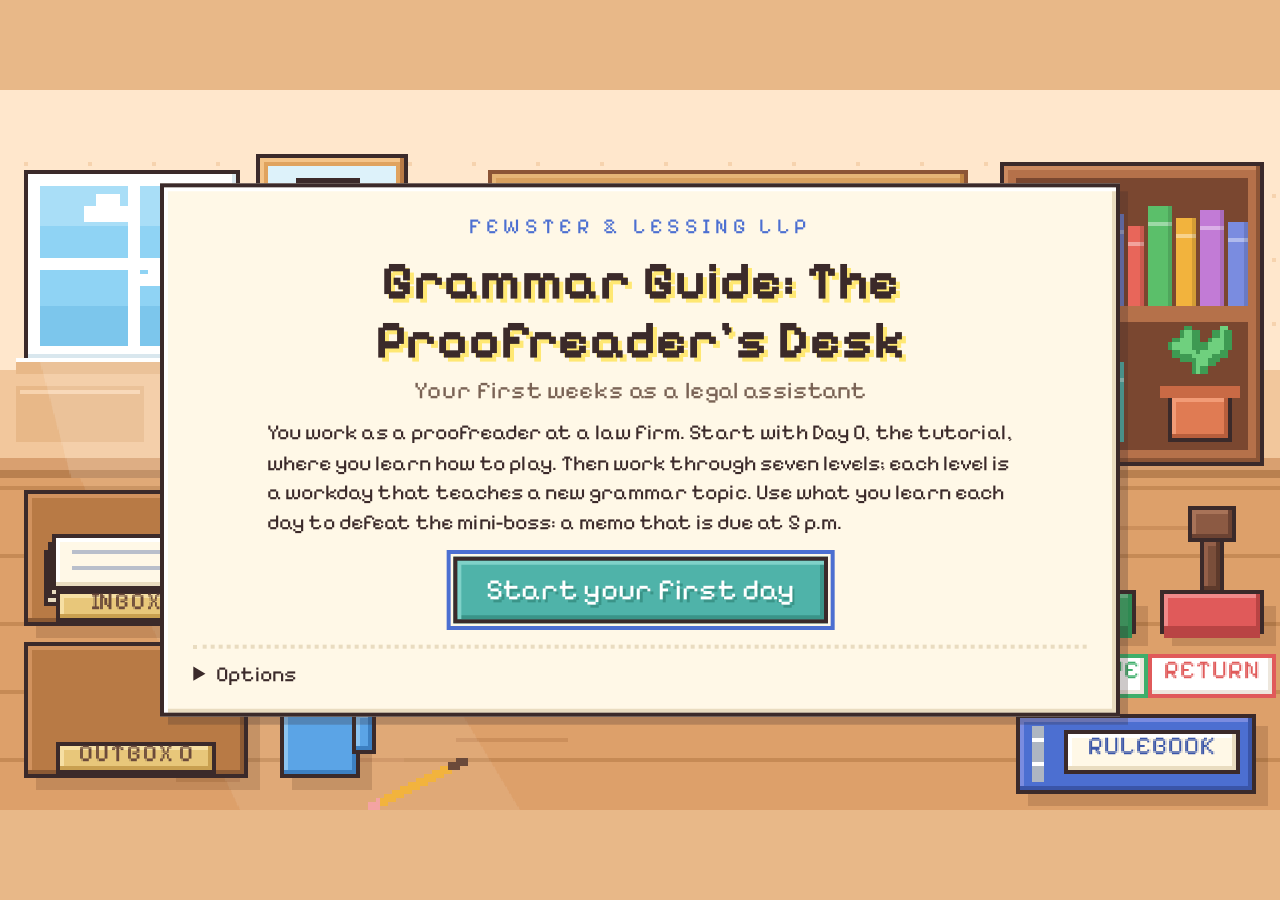
==== commit 9e5c8d22: "Refactor grammar guide levels: update titles, improve clarity, and enhance examples for subject-verb" ====
--- a/index.html
+++ b/index.html
@@ -275,7 +275,7 @@
 <body>
 <div id="app"></div>
 <script>
-window.GAME_DATA = {"files":[{"name":"00A Tutorial - Welcome.md","text":"---\nTitle: Welcome to the firm\nLevel: Orientation\nDocument: Email\nFrom: Dana Whitfield, Office Manager\nTo: You\nSubject: Welcome! How your desk works\n---\n\u003e FILLER: replace with your own text.\n\nHi, and welcome to Fewster \u0026 Lessing LLP.\n\nHere\u0027s how your days work:\n\n1. **Each morning**, a lesson lands on your desk. File it in your **Rulebook** (bottom right). You can open the rulebook any time, but the clock keeps running.\n2. **Clock in.** Your inbox fills with work, and the clock starts at 9:00 a.m.\n3. **Sticky notes** are quick questions from your coworkers. Click the right answer.\n4. **Documents** need your stamp. If a document has errors, click each wrong word, correct it, then stamp **RETURN**. If it has no errors, stamp **APPROVE**.\n5. **At 5:00 p.m.** the office closes, and anything left in your inbox is unfinished.\n\nYou earn pay for good work. A wrong stamp costs you a heart, and if you lose all three, you\u0027re fired for the day.\n\n✓ Fix only the words that are wrong.\n✗ Don\u0027t change correct words. Each one costs you time and money.\n\nDana\n"},{"name":"00B Tutorial - Practice.md","text":"---\nTitle: Practice run\nNote 3: You\u0027ll do.\nNote 2: Fine. Read the rulebook before tomorrow.\nNote 1: That was the practice round.\n---\nFILLER: A quick practice before your first real day.\n\n## Question\nWhat should you do with a word that is already correct?\n\nA) Change it to something that sounds more formal\nB) Leave it alone\nAnswer: B\nFeedback A: Changing a correct word counts as an error on a proofreading test.\nHint: Think about what the clock does when you click a correct word.\nExplain: Proofreaders fix errors and leave everything else alone.\n\n## Practice: A clean document\nDocument: Email\nFrom: Dana Whitfield, Office Manager\nTo: You\nSubject: Parking\nFILLER passage. This one has no errors. Stamp it APPROVE.\nPassage:\nYour parking pass is in the top drawer of your desk. Please park on the second level of the parkade.\n\n## Practice: A document with an error\nDocument: Memo\nTo: You\nFrom: Dana Whitfield, Office Manager\nRe: Your desk\nPenalty: 10\nHint: There is one spelling error. Remember: i before e, except after c.\nThis one has one error. Click it, correct it, then stamp it RETURN.\nPassage:\nYour desk is next to the {recieving =\u003e receiving | I before e, except after c.} area on the second floor.\nYour computer password will arrive by email this morning.\n"},{"name":"01A Fewer vs less.md","text":"---\nTitle: Fewer vs. Less\nLevel: The Supply Order\nDocument: Email\nFrom: Dana Whitfield, Office Manager\nTo: You\nSubject: Before you place the supply order\n---\n\u003e FILLER: replace with your rewritten Level 1 page.\n\n**Rule:** Use *fewer* with countable nouns (things you can put a number in front of). Use *less* with non-countable nouns (amounts).\n\n✓ There are fewer people here than I expected.\n✗ We have less volunteers this year. → fewer volunteers\n\n| Countable → fewer | Non-countable → less |\n|---|---|\n| fewer people | less milk |\n| fewer emails | less paperwork |\n| fewer mistakes | less time |\n\n**Test:** put a number in front of the noun. *Three clients* works, so *clients* takes *fewer*.\n"},{"name":"01B Fewer vs less - Test.md","text":"---\nTitle: Fewer vs. Less: Test\n---\n## Question\nThe firm received ___ applications this year than last year.\n\nA) less\nB) fewer\nC) lesser\nAnswer: B\nFeedback A: Applications is a plural countable noun (you can say two applications), so it takes fewer.\nFeedback C: Lesser means lower in importance, as in a lesser charge. It doesn\u0027t mean a smaller number.\nHint: Can you put a number in front of applications?\n\n## Question\nThe new filing system means ___ paperwork for the legal team.\n\nA) fewer\nB) less\nC) lesser\nAnswer: B\nFeedback A: Paperwork is a non-countable noun. You can\u0027t say three paperworks, so it takes less.\nFeedback C: Lesser compares importance, not amount.\nHint: Would you ask how much paperwork or how many paperwork?\n\n## Question\nOur office hired ___ paralegals this year, so each one has ___ free time.\n\nA) fewer / less\nB) less / fewer\nC) fewer / fewer\nD) less / less\nAnswer: A\nFeedback B: The words are reversed. Paralegals can be counted, and free time is an amount.\nFeedback C: Free time is a non-countable noun, so it takes less.\nFeedback D: Paralegals is a plural countable noun, so it takes fewer.\nHint: Ask how many? for one blank and how much? for the other.\n\n## Question\nWhich sentence uses the standard form?\n\nA) The hearing lasted less than three hours.\nB) The hearing lasted fewer than three hours.\nC) Neither sentence is standard.\nAnswer: A\nFeedback B: Three hours is a length of time. We treat a measurement as one amount, so less is standard.\nFeedback C: Sentence A follows the measurement exception, so it is standard.\nHint: Are you counting separate hours or measuring how long the hearing took?\n\n## Inspect: The courier note\nDocument: Email\nFrom: Omar Haddad, Senior Paralegal\nTo: You\nSubject: Courier budget\nFILLER passage. Is it ready to go out?\nPassage:\nWe spent {less =\u003e less | Money is an amount, so less is correct.} than $200 on couriers in October, and we sent {fewer =\u003e fewer | Packages can be counted, so fewer is correct.} packages than in September. Please keep the receipts in the blue folder.\n\n## Mini-boss: The 5 p.m. supply memo\nDocument: Memo\nTo: You\nFrom: Ms. Fewster, Partner\nRe: Supply order\nPenalty: 10\nHint: There are three errors. One \"less\" in this memo is correct.\nFILLER passage. Ms. Fewster needs this memo fixed before it goes to the whole office at 5 p.m.\nPassage:\nWe need to cut costs this quarter, so please order {less =\u003e fewer | Binders can be counted: two binders, three binders.} binders than last time. We also want {fewer =\u003e less | Paper is an amount here. You can\u0027t say three papers.} paper in the recycling bins, so print only what you need.\n\nOur records show that {less =\u003e fewer | Clients are counted one by one.} than 20 clients picked up their files last month. That leaves {less =\u003e less | Money is an amount, so less than $50 is standard.} than $50 in the courier budget.\n"},{"name":"02A Subject-verb agreement.md","text":"---\nTitle: Subject–Verb Agreement: Find the Head\nLevel: The Exhibit List\nDocument: Memo\nTo: All assistants\nFrom: Omar Haddad, Senior Paralegal\nDate: Monday\nRe: Verbs in our court documents\n---\n\u003e FILLER: replace with your rewritten Level 2 page.\n\n**Rule:** The verb matches the head of the subject (its main noun), not the words around it.\n\n✓ A shipment of shoes has been delayed. (head: shipment)\n✗ The analysis of the results reveal a rise. → reveals\n\n**Cross-out test:** cross out the phrase that starts with *of*, *for* or *with*, then read the subject and verb together.\n\nThe analysis ~~of the results~~ reveals a rise.\n"},{"name":"02B Subject-verb agreement - Test.md","text":"---\nTitle: Agreement: Test\n---\nFILLER: these questions are pasted in the Word-page layout to show that it works too.\n\n## Question\nQuestion: The box of client files ___ on the front desk.\nOptions: A) is · B) are · C) were\nCorrect answer: A\nFeedback:\nB) Files is inside the prepositional phrase of client files. The head is box, which is singular.\nC) Were is plural, but the head box is singular.\nHint: Cross out the phrase that starts with of.\n\n## Question\nQuestion: A number of clients ___ asked about the new fees.\nOptions: A) has · B) have · C) is\nCorrect answer: B\nFeedback:\nA) A number of works like several, so the real head is clients, which is plural.\nC) Is is singular, and a number of needs a plural verb.\nHint: Swap a number of for several. Which verb sounds right now?\n\n## Question\nQuestion: Each of the lawyers ___ a parking pass.\nOptions: A) has · B) have · C) are\nCorrect answer: A\nFeedback:\nB) Of the lawyers is clutter. The subject is each, which is always singular.\nC) Are is plural, and it doesn\u0027t fit the meaning of the sentence.\nHint: Cross out the of phrase. What word is left before the blank?\n\n## Mini-boss: The courier list\nDocument: Memo\nTo: You\nFrom: Omar Haddad, Senior Paralegal\nRe: Hearing materials\nPenalty: 10\nHint: There are three errors. Cross out every \"of\" phrase first.\nFILLER passage. The courier leaves at noon.\nPassage:\nThe list of exhibits for the hearing {are =\u003e is | The head of the subject is list, which is singular.} on the shared drive. Each of the associates {have =\u003e has | Cross out \"of the associates.\" Each is singular.} a printed copy.\n\nA number of clients {have =\u003e have | A number of works like several, so the plural verb is correct.} asked for updates, and the box of signed forms {need =\u003e needs | The head is box. Cross out \"of signed forms.\"} to go to the courier by noon.\n"},{"name":"03A Good well bad badly.md","text":"---\nTitle: Good/Well, Bad/Badly\nLevel: The Client Update\nDocument: Email\nFrom: Priya Sandhu, Legal Assistant\nTo: You\nSubject: Quick tip before you write the client update\n---\n\u003e FILLER: replace with your rewritten Level 3 page.\n\n**Rule:** After an action verb, use an adverb (*well*, *badly*). After a linking verb, use an adjective (*good*, *bad*).\n\n✓ I feel bad about the mistake. (*feel* is a linking verb here)\n✗ She did good on the exam. → well\n\n**Be test:** replace the verb with *is* or *was*. If the sentence still makes sense, it\u0027s a linking verb, so use the adjective.\n"},{"name":"03B Good well bad badly - Test.md","text":"---\nTitle: Good/Well, Bad/Badly: Test\n---\n## Question\nThe new associate writes ___.\n\nA) good\nB) well\nC) goodly\nAnswer: B\nFeedback A: Writes is an action verb, so it needs an adverb. Good is an adjective.\nFeedback C: Goodly is not a standard word for this meaning. The adverb form of good is well.\nHint: Is writes an action or a state?\n\n## Question\nThe coffee in the break room smells ___.\n\nA) good\nB) well\nC) nicely\nAnswer: A\nFeedback B: Smells is a linking verb here, so it needs an adjective. As an adjective, well means \"healthy,\" and coffee can\u0027t be healthy in that way.\nFeedback C: Nicely is an adverb, but a linking verb needs an adjective.\nHint: Try the be test: The coffee is ___.\n\n## Question\nThe witness answered the questions ___.\n\nA) bad\nB) badly\nC) worst\nAnswer: B\nFeedback A: Answered is an action verb, so it needs the adverb badly.\nFeedback C: Worst is a superlative adjective, so it can\u0027t describe an action.\nHint: Ask how did she answer?\n\n## Inspect: The office newsletter\nDocument: Memo\nTo: All staff\nFrom: Dana Whitfield, Office Manager\nRe: The new filing system\nFILLER passage. Is it ready to go out?\nPassage:\nThe new filing system works {well =\u003e well | Works is an action verb, so the adverb well is correct.}. Priya feels {good =\u003e good | Feels is a linking verb here, so the adjective good is correct.} about the change, and the clients seem happy with our faster replies.\n\n## Mini-boss: The client update\nDocument: Email\nFrom: You\nTo: Priya Sandhu\nSubject: Ramsay file update\nPenalty: 10\nHint: There are three errors. Check each verb: action or linking?\nFILLER passage. Priya needs your reply before her 3 p.m. call.\nPassage:\nHi Priya,\n\nThanks for helping with the Ramsay file. You did {good =\u003e well | Did is an action verb, so it needs the adverb well.} on the first draft, and the partner was pleased. I feel {badly =\u003e bad | Feel is a linking verb here, so it takes the adjective bad.} that I sent the exhibit list so late.\n\nThe client seemed {happily =\u003e happy | Seemed is a linking verb. Use the adjective happy.} with the timeline, so the meeting went {well =\u003e well | Went is an action verb here, so the adverb well is correct.}.\n"},{"name":"04A She and I between you and me.md","text":"---\nTitle: She and I / Between You and Me\nLevel: Between You and Me\nDocument: Letter\nDate: November 24, 2026\nTo: You\nRe: Pronouns in client letters\n---\n\u003e FILLER: replace with your rewritten Level 4 page.\n\n**Rule:** Use the subject form (*I, she, he, we, they*) for whoever does the action. Use the object form (*me, her, him, us, them*) for whoever receives the action, or after a preposition.\n\n✓ She and I have been friends forever.\n✗ Between you and I, the file is late. → you and me\n\n**Drop-the-name test:** cover the other person\u0027s name. *The manager asked ~~Omar and~~ me* sounds right; *asked I* doesn\u0027t.\n"},{"name":"04B She and I - Test.md","text":"---\nTitle: She and I: Test\n---\n## Question\nThe manager asked Omar and ___ to review the contract.\n\nA) I\nB) me\nC) myself\nAnswer: B\nFeedback A: The manager did the asking, so the pronoun receives the action. It needs the object form.\nFeedback C: Myself only works when I appears earlier in the same sentence, as in I asked myself.\nHint: Cover Omar and. What sounds right after asked?\n\n## Question\nBetween you and ___, the deadline is unrealistic.\n\nA) I\nB) me\nC) myself\nAnswer: B\nFeedback A: Between is a preposition, so the pronoun after it must be in the object form.\nFeedback C: Myself needs an earlier I in the sentence, and there isn\u0027t one.\nHint: Would you say between us or between we?\n\n## Question\nIn formal writing, which word completes the sentence? My sister types faster than ___.\n\nA) I\nB) me\nC) myself\nAnswer: A\nFeedback B: Than me is common in speech, but formal writing finishes the comparison: than I do.\nFeedback C: Myself needs an earlier I in the sentence.\nHint: Finish the sentence: …faster than ___ do.\n\n## Mini-boss: The binder email\nDocument: Email\nFrom: You\nTo: Ms. Chen\nSubject: Ramsay binder\nPenalty: 10\nHint: There are three errors. Use the drop-the-name test on each pronoun.\nFILLER passage.\nPassage:\nBetween you and {I =\u003e me | Between is a preposition, so use the object form.}, the Ramsay binder is late. The partner asked Omar and {myself =\u003e me | Myself needs an earlier I in the same sentence.} to finish it tonight.\n\n{Him =\u003e He | Test it alone: He will bring the exhibits.} and Priya will bring the exhibits. Please send any questions to Ms. Chen or {me =\u003e me | To is a preposition, so the object form me is correct.}.\n"},{"name":"05A Who whom whoever.md","text":"---\nTitle: Who, Whom, Whoever\nLevel: The Witness\nDocument: Memo\nTo: You\nFrom: Ms. Lessing, Partner\nRe: Who or whom?\n---\n\u003e FILLER: replace with your rewritten Level 5 page.\n\n**Rule:** Look only inside the word\u0027s own clause. If it acts as a subject there, use *who* or *whoever*. If it acts as an object, use *whom* or *whomever*.\n\n✓ The client whom we called is here. (we called **him**)\n✗ We will send whomever is nearest. → whoever (**he** is nearest)\n\n**He/him swap:** rewrite the clause with *he* or *him*. *He* → who. *Him* → whom.\n"},{"name":"05B Who whom whoever - Test.md","text":"---\nTitle: Who and Whom: Test\n---\n## Question\nThe paralegal ___ found the error deserves credit.\n\nA) who\nB) whom\nC) whomever\nAnswer: A\nFeedback B: Rewrite the clause: he found the error. He is a subject form, so the answer is who.\nFeedback C: Whomever is an object form, and it means \"any person.\" This sentence is about one specific paralegal.\nHint: Did he or him find the error?\n\n## Question\nGive the file to ___ is at the front desk.\n\nA) whoever\nB) whomever\nC) whom\nAnswer: A\nFeedback B: The whole clause is the object of to. Inside the clause, he is at the front desk, so the pronoun is a subject.\nFeedback C: Whom is an object form, but inside the clause the pronoun is the subject of is.\nHint: Ignore to. Look at the verb right after the blank.\n\n## Question\n___ do you think will win the case?\n\nA) Who\nB) Whom\nC) Whomever\nAnswer: A\nFeedback B: Cover do you think: ___ will win the case. He will win, so the answer is who.\nFeedback C: Whomever is an object form, and this is a question about one person.\nHint: Cover the words do you think.\n\n## Inspect: The hearing reminder\nDocument: Email\nFrom: Ms. Lessing, Partner\nTo: You\nSubject: Thursday\u0027s hearing\nFILLER passage. Is it ready to go out?\nPassage:\nThe paralegal {who =\u003e who | He drafted the motion, so who is correct.} drafted the motion will be at the hearing. Please send the binder to {whoever =\u003e whoever | Inside the clause, he asks for it, so whoever is correct.} asks for it first. The client {whom =\u003e whom | We met him, so whom is correct.} we met on Tuesday has signed the retainer.\n\n## Mini-boss: The witness memo\nDocument: Memo\nTo: Ms. Lessing\nFrom: You\nRe: Trial preparation\nPenalty: 10\nHint: There are three errors. Do the he/him swap inside each clause.\nFILLER passage.\nPassage:\nThe witness {who =\u003e whom | The lawyer interviewed him, so use whom.} the lawyer interviewed on Monday has agreed to testify. The clerk {whom =\u003e who | He found the error, so use who.} found the error should get credit.\n\nPlease give the transcript to {whomever =\u003e whoever | Inside the clause, he asks first. The subject wins: whoever.} asks first. The expert {whom =\u003e whom | We hired him, so whom is correct.} we hired will arrive at nine.\n"},{"name":"06A Ending with prepositions.md","text":"---\nTitle: Ending a Sentence with a Preposition\nLevel: Where It\u0027s At\nDocument: Email\nFrom: Omar Haddad, Senior Paralegal\nTo: You\nSubject: Yes, you can end a sentence with \"with\"\n---\n\u003e FILLER: replace with your rewritten Level 6 page.\n\n**Rule:** Ending with a preposition is correct English. For very formal writing, you can move the preposition to the front. Cut a final preposition only when it adds nothing.\n\n✓ Who should I give this to?\n✗ Where is the file at? → Where is the file?\n\n**Remove test:** take the last word away. If the meaning stays the same, cut it.\n"},{"name":"06B Ending with prepositions - Test.md","text":"---\nTitle: Prepositions: Test\n---\n## Question\nWhich sentence is the most formal?\n\nA) Who did you send the file to?\nB) To whom did you send the file?\nC) Whom did you send the file to?\nAnswer: B\nFeedback A: This is correct, but casual: it uses who and leaves to at the end.\nFeedback C: Whom is the formal pronoun, but the preposition is still at the end. B is more formal.\nHint: Which sentence keeps the preposition next to its object?\n\n## Question\nWhich sentence ends with a preposition that should be cut?\n\nA) Where is the hearing at?\nB) Which room is the hearing in?\nC) What is the hearing about?\nAnswer: A\nFeedback B: Without in, the sentence no longer makes sense. The preposition is needed.\nFeedback C: Without about, the meaning changes. The preposition is needed.\nHint: Remove the last word. Does the sentence still mean the same thing?\n\n## Question\nIs this sentence correct? She is the lawyer whom I spoke with.\n\nA) Yes\nB) No, because a sentence can\u0027t end with a preposition\nC) No, because whom should be who\nAnswer: A\nFeedback B: That rule is a myth. Ending with a preposition is correct English.\nFeedback C: Inside the clause, I spoke with her, so the pronoun is an object and whom is correct.\nHint: Check the pronoun with the he/him swap from Level 5.\n\n## Mini-boss: The meeting reply\nDocument: Email\nFrom: You\nTo: Omar Haddad\nSubject: Re: Tomorrow\u0027s meeting\nPenalty: 10\nHint: There are three extra words to delete. One sentence ends with a preposition that\u0027s needed.\nFILLER passage. Use **Delete it** for words that add nothing.\nPassage:\nHi Omar,\n\nCan you tell me where the Ramsay file is {at =\u003e | Where already means \"at what place,\" so at adds nothing.}? The client we spoke {with =\u003e with | Spoke with needs with. Ending with it is fine.} yesterday wants to know where the courier went {to =\u003e | Where already means \"to what place,\" so to can go.}.\n\nAlso, where is the boardroom key kept {at =\u003e | Again, where already says \"at what place.\"}?\n"},{"name":"07A Commas that change meaning.md","text":"---\nTitle: Commas That Change Meaning\nLevel: A Matter of Commas\nDocument: Memo\nTo: All staff\nFrom: Ms. Fewster, Partner\nRe: That, which and the Oxford comma\n---\n\u003e FILLER: replace with your rewritten Level 7 page.\n\n**Rule:** If a clause tells you *which one*, use *that* with no commas. If it only adds extra information, use *which* with commas. In a list, a comma before the final *and* prevents misreading.\n\n✓ The contract that Omar drafted is late.\n✗ The contract which Omar drafted is late. → that\n\n**Brackets test:** put the clause in brackets and read the sentence without it. If the reader still knows which one you mean, the clause is extra: use *which* and commas.\n"},{"name":"07B Commas that change meaning - Test.md","text":"---\nTitle: Commas: Test\n---\n## Question\nCalgary, ___ hosted the 1988 Winter Olympics, is in Alberta.\n\nA) that\nB) which\nC) who\nAnswer: B\nFeedback A: There is only one Calgary, so the clause is extra information. A non-essential clause starts with which.\nFeedback C: Who is for people, not places.\nHint: Do we already know which Calgary the sentence means?\n\n## Question\nWhich sentence says that all the paralegals got a bonus?\n\nA) The paralegals who worked late got a bonus.\nB) The paralegals, who worked late, got a bonus.\nAnswer: B\nFeedback A: With no commas, the clause picks out only the paralegals who worked late. Only some got a bonus.\nHint: Commas = all. No commas = only some.\n\n## Question\nThe report, is on the desk that Omar uses. Which comma rule does this sentence break?\n\nA) A comma separates the subject from its verb.\nB) The that clause needs commas.\nC) It breaks no rule.\nAnswer: A\nFeedback B: That Omar uses tells you which desk, so it is essential and takes no commas.\nFeedback C: The comma between report and is splits the subject from its verb.\nHint: Find the subject and the verb. Should anything come between them?\n\n## Inspect: The Friday notice\nDocument: Memo\nTo: All staff\nFrom: Dana Whitfield, Office Manager\nRe: Office closure\nFILLER passage. Is it ready to go out?\nPassage:\nThe binder {that =\u003e that | It tells you which binder, so that with no commas is correct.} holds the exhibits is on my desk. Our office, {which =\u003e which | We only have one office, so which with commas is correct.} overlooks the river, will be closed on Friday. Please bring pens, sticky {notes, =\u003e notes, | The Oxford comma keeps the list clear.} and the client list on Monday.\n\n## Mini-boss: The all-staff memo\nDocument: Memo\nTo: All staff\nFrom: You, for Ms. Fewster\nRe: Friday\u0027s client meeting\nPenalty: 10\nHint: There are three errors. Click the word the comma is attached to.\nFILLER passage.\nPassage:\nThe contract {which =\u003e that | The clause tells you which contract, so use that with no commas.} Omar drafted is ready for review. The {report, =\u003e report | Don\u0027t put a comma between the subject and its verb.} is on the front desk.\n\nOn Friday, we will meet the clients, {Jordan =\u003e Jordan, | Without the Oxford comma, the clients could be Jordan and Priya.} and Priya. Calgary, {which =\u003e which | Calgary is already known, so the clause adds extra information: which with commas is correct.} hosted the 1988 Winter Olympics, is where the meeting will be.\n"},{"name":"08A Final boss - Briefing.md","text":"---\nTitle: The Affidavit Briefing\nLevel: Filing Day\nDocument: Email\nFrom: Ms. Fewster, Managing Partner\nTo: You\nSubject: URGENT: Lee affidavit must be filed today\n---\n\u003e FILLER: replace with your own briefing.\n\nThe filing counter closes at 4:30 p.m., and Jordan Lee\u0027s affidavit still needs a final proofread.\n\nOur junior associate drafted it in a hurry. Expect one error from every rule you\u0027ve learned: fewer/less, agreement, good/well, pronouns, who/whom, extra prepositions and that/which.\n\nBe careful: some sentences are already correct. If you change them, you\u0027ll lose time you don\u0027t have.\n\nMs. Fewster\n"},{"name":"08B Final boss - Affidavit.md","text":"---\nTitle: Final Boss: The Affidavit\nPass: 50%\n---\n## Final boss: Affidavit of Jordan Lee\nDocument: Court filing\nCourt: Court of King\u0027s Bench of Alberta\nJudicial centre: Calgary\nBetween: Ramsay Holdings Ltd., Plaintiff, and Northgate Couriers Inc., Defendant\nFiling: Affidavit of Jordan Lee\nPenalty: 10\nHint: There are seven errors, one for each level, and two traps.\nFILLER passage. The filing counter closes at 4:30 p.m.\nPassage:\n# Affidavit\n\nI, Jordan Lee, of the City of Calgary, in the Province of Alberta, make oath and say that:\n\n1. I am the office manager of Ramsay Holdings Ltd., the Plaintiff in this action, and I have personal knowledge of the matters in this affidavit.\n\n2. In March 2026, the Defendant delivered {less =\u003e fewer | Shipments can be counted, so use fewer.} than 12 of our 40 shipments on time.\n\n3. The list of damaged items {are =\u003e is | The head of the subject is list, which is singular.} attached as Exhibit A.\n\n4. The Defendant\u0027s drivers handled the boxes {bad =\u003e badly | Handled is an action verb, so it needs the adverb badly.}.\n\n5. On April 2, 2026, the Defendant\u0027s manager sent an apology to my assistant and {I =\u003e me | To is a preposition. Drop \"my assistant and\": sent an apology to me.}. The manager {whom =\u003e whom | I called him, so whom is correct.} I called on April 3 did not return my call.\n\n6. The driver {who =\u003e whom | The Defendant hired him, so the pronoun is an object: whom.} the Defendant hired in March had no training.\n\n7. I do not know where the damaged boxes are now stored {at =\u003e | Where already means \"at what place,\" so at adds nothing.}.\n\n8. The invoice {which =\u003e that | The clause tells you which invoice, so use that with no commas.} the Defendant sent on April 9 is attached as Exhibit B. The Defendant has paid {less =\u003e less | Money is an amount, so less is standard.} than $500 of the $8,000 it owes.\n\nSworn before me at Calgary, Alberta, on April 20, 2026.\n"},{"name":"game.md","text":"---\nTitle: Grammar Guide: The Proofreader\u0027s Desk\nFirm: Fewster \u0026 Lessing LLP\nSubtitle: Your first weeks as a legal assistant\nStart: Start your first day\nPass: 50%\nBoss: Ms. Fewster, Managing Partner\nReviewer: Ms. Fewster, Managing Partner\nNote 3: Excellent work.\nNote 2: Acceptable.\nNote 1: See me tomorrow morning.\nNote fail: Not good enough. Do it again.\nEnding: FILLER: You made it through every file on your desk. The partners noticed. (Write your own ending here.)\n---\nFILLER: Welcome to Fewster \u0026 Lessing LLP. Every day, a lesson lands on your desk, then the documents start coming. Approve the clean ones, return the ones with errors, and beat each deadline. (Replace this with your own intro.)\n"}],"images":{},"built":"2026-11-24 18:24"};
+window.GAME_DATA = {"files":[{"name":"00A Tutorial - Welcome.md","text":"---\nTitle: Welcome to the firm\nLevel: Orientation\nDocument: Email\nFrom: Dana Whitfield, Office Manager\nTo: You\nSubject: Welcome! How your desk works\n---\n\u003e Read this before you clock in. It explains how to handle the work that comes to your desk.\n\nHi, and welcome to Fewster \u0026 Lessing LLP.\n\nHere\u0027s how your days work:\n\n1. **Each morning**, a lesson lands on your desk. File it in your **Rulebook** (bottom right). You can open the rulebook any time, but the clock keeps running.\n2. **Clock in.** Your inbox fills with work, and the clock starts at 9:00 a.m.\n3. **Sticky notes** are quick questions from your coworkers. Click the right answer.\n4. **Documents** need your stamp. If a document has errors, click each wrong word, correct it, then stamp **RETURN**. If it has no errors, stamp **APPROVE**.\n5. **At 5:00 p.m.** the office closes, and anything left in your inbox is unfinished.\n\nYou earn pay for good work. A wrong stamp costs you a heart, and if you lose all three, you\u0027re fired for the day.\n\n✓ Fix only the words that are wrong.\n✗ Don\u0027t change correct words. Each one costs you time and money.\n\nDana\n"},{"name":"00B Tutorial - Practice.md","text":"---\nTitle: Practice run\nNote 3: You\u0027ll do.\nNote 2: Fine. Read the rulebook before tomorrow.\nNote 1: That was the practice round.\n---\nBefore your first full workday, try a short practice round. You\u0027ll answer a question, approve a clean document, and correct one spelling error.\n\n## Question\nWhat should you do with a word that is already correct?\n\nA) Change it to something that sounds more formal\nB) Leave it alone\nAnswer: B\nFeedback A: Changing a correct word counts as an error on a proofreading test.\nHint: Think about what the clock does when you click a correct word.\nExplain: Proofreaders fix errors and leave everything else alone.\n\n## Practice: A clean document\nDocument: Email\nFrom: Dana Whitfield, Office Manager\nTo: You\nSubject: Parking\nThis email has no errors. Stamp it APPROVE.\nPassage:\nYour parking pass is in the top drawer of your desk. Please park on the second level of the parkade.\n\n## Practice: A document with an error\nDocument: Memo\nTo: You\nFrom: Dana Whitfield, Office Manager\nRe: Your desk\nPenalty: 10\nHint: There is one spelling error. Remember the mnemonic: I before E, except after C.\nThis one has one error. Click it, correct it, then stamp it RETURN.\nPassage:\nYour desk is next to the {recieving =\u003e receiving | The mnemonic is I before E, except after C.} area on the second floor.\nYour computer password will arrive by email this morning.\n"},{"name":"01A Fewer vs less.md","text":"---\nTitle: Fewer vs. Less\nLevel: The Supply Order\nDocument: Email\nFrom: Dana Whitfield, Office Manager\nTo: You\nSubject: Before you place the supply order\n---\n**The rule**\n\n- Use *fewer* with things you can count one at a time.\n- Use *less* with an amount you don’t count one by one.\n\n✓ Please order fewer binders and less paper.\n✗ Please order less binders. → *fewer* binders\n\nAsk yourself, “How many?” or “How much?”\n\n| Ask | Use | Example |\n|---|---|---|\n| How many? | *fewer* | fewer binders |\n| How much? | *less* | less glue |\n\n**Tricky cases**\n\n- Use *less* with measurements of time, money, and distance: *less than three hours*, *less than $50*, *less than ten kilometres*.\n- If *paper* means separate documents, it can be counted: *fewer papers*.\n"},{"name":"01B Fewer vs less - Test.md","text":"---\nTitle: Fewer vs. Less: Test\n---\n## Question\nThe office needs ___ folders than it ordered last month.\n\nA) fewer\nB) less\nAnswer: A\nFeedback B: You can count folders one by one.\n\n## Question\nThe courier spent ___ than $50 delivering the boxes.\n\nA) fewer\nB) less\nAnswer: B\nFeedback A: Fifty dollars is an amount of money.\n\n## Question\nThe office used ___ paper than last month but filed ___ papers.\n\nA) less / fewer\nB) fewer / less\nAnswer: A\nFeedback B: *Paper* means the material, so it’s non-countable. *Papers* means separate documents, so you can count them.\n\n## Question\nThe clerk finished the review in ___ than 90 minutes and found ___ errors than the first reviewer.\n\nA) less / fewer\nB) fewer / less\nAnswer: A\nFeedback B: Use *less* for a measurement of time and *fewer* for countable errors.\n\n## Inspect: The courier budget update\nDocument: Email\nFrom: Omar Haddad, Senior Paralegal\nTo: You\nSubject: Courier budget update\nHint: There are two errors.\nPassage:\nWe had {less =\u003e fewer | Deliveries can be counted one by one.} courier deliveries this month than last month, so the invoice was lower. The courier charged {fewer =\u003e less | Money is an amount, so use less than $200.} than $200 for the deliveries. We also used {less =\u003e less | Correct: paper is the material here, an amount.} paper by sending receipts electronically. Please review the attached summary before I send it to Ms. Fewster.\n\n## Mini-boss: The Hearing File Order\nDocument: Memo\nTo: You\nFrom: Ms. Fewster, Managing Partner\nRe: Supplies for tomorrow’s hearing\nPenalty: 10\nHint: There are three errors. One use of “less” is correct.\nMs. Fewster needs this order corrected before the supplier’s 5 p.m. cutoff.\nPassage:\nPlease order {less =\u003e fewer | Binders are individual items you can count.} binders than we ordered for the last hearing. The copy room has {fewer =\u003e less | Toner is an amount of material here.} toner than usual, so add one cartridge to the order. We need {less =\u003e fewer | Copies are individual items you can count.} than 12 copies of the revised affidavit. The supplier says delivery will take {less =\u003e less | Correct: hours measure a length of time.} than two hours, so the supplies should arrive before the hearing.\n"},{"name":"02A Subject-verb agreement.md","text":"---\nTitle: Subject–Verb Agreement\nLevel: The Exhibit List\nDocument: Memo\nTo: All assistants\nFrom: Omar Haddad, Senior Paralegal\nDate: Monday\nRe: Verbs in our court documents\n---\n**The rule**\n\nFind the head of the subject, then match the verb to it. A phrase such as *from the court reporter* adds information, but it doesn’t change whether *notes* is singular or plural.\n\n✓ The contract for the new office is ready.\n✗ The contract for the new office are ready. → *is*\n\n**Explanation**\n\nA *phrase* is a group of words built around one main word, called its *head*. Other words or phrases that add information to the head are its *dependents*. In *the contract for the new office*, *contract* is the head, and *for the new office* is an *adjectival dependent*.\n\nTry crossing out the phrase and reading the head with the verb.\n\n| Ask | Head | Verb |\n|---|---|---|\n| What’s the head? | *contract* (one) | *is* |\n| What’s the head? | *signatures* (more than one) | *are* |\n\nThe deadline ~~for the filings~~ is approaching.\n\n**Tricky cases**\n\n- *And* joins two subjects, so it takes a plural verb: The clerk and two couriers are waiting outside.\n- *Along with* adds information but doesn’t join another subject: The clerk, along with two couriers, is waiting outside.\n- When *a number of* means *several*, use a plural verb: A number of hearing dates have changed.\n- When *all of* or *some of* refers to plural items, the verb is plural: All of the pages are signed.\n"},{"name":"02B Subject-verb agreement - Test.md","text":"---\nTitle: Subject–Verb Agreement: Test\n---\n## Question\nThe typo in the footnotes ___ easy to overlook.\n\nA) is\nB) are\nAnswer: A\nFeedback B: *Typo* is the head. *Footnotes* is inside a phrase, so it doesn’t control the verb.\n\n## Question\nThe dates in the margin ___ written in pencil.\n\nA) is\nB) are\nAnswer: B\nFeedback A: *Dates* is plural, so it takes *are*. The singular noun *margin* is inside the phrase.\n\n## Question\nThe handwritten note, together with two corrections, ___ in red ink.\n\nA) appears\nB) appear\nAnswer: A\nFeedback B: The head is *note*. *Together with two corrections* adds information but doesn’t make the subject plural.\n\n## Question\nThe reviewer and the transcriptionist ___ the totals before filing.\n\nA) checks\nB) check\nAnswer: B\nFeedback A: *And* joins two subjects, so the plural verb *check* is correct.\n\n## Inspect: Page labels\nDocument: Email\nFrom: Alina Rao, Records Clerk\nTo: You\nSubject: Page labels\nHint: There are two errors.\nPassage:\nThe label on the scanned pages {are =\u003e is | *Label* is the singular head; *pages* is inside a phrase.} too small. The initials on the final sheet {needs =\u003e need | *Initials* is plural; *sheet* is inside a phrase.} to match the filing record. I can update them before the packet is sent to the court.\n\n## Mini-boss: Affidavit packet\nDocument: Memo\nTo: You\nFrom: Ms. Fewster, Managing Partner\nRe: Affidavit packet\nPenalty: 10\nHint: There are three errors.\nIt must be ready for filing by 5 p.m.\nPassage:\nThe total of the replacement pages {were =\u003e was | *Total* is the singular head.} added to the invoice. The approval pages, together with the cover sheet, {is =\u003e are | *Approval pages* is the plural subject; *together with the cover sheet* doesn’t change it.} ready for signature. The chief clerk, as well as two vendors, {are =\u003e is | *Chief clerk* is singular; *as well as two vendors* doesn’t change it.} expected at the review. The client notice and the revised schedule {are =\u003e are | Correct: *and* joins two subjects.} attached to this memo.\n"},{"name":"03A Good well bad badly.md","text":"---\nTitle: Good/Well, Bad/Badly\nLevel: The Client Update\nDocument: Email\nFrom: Priya Sandhu, Legal Assistant\nTo: You\nSubject: Quick tip before you write the client update\n---\n**The rule**\n\n- Use the adjectives *good* and *bad* after linking verbs to describe the subject.\n- Use the adverbs *well* and *badly* to describe an action.\n\n✓ The revised wording sounds good.\n✗ The revised wording sounds well. → *good*\n✓ The assistant explained the change well.\n✗ The assistant explained the change good. → *well*\n\n**Explanation**\n\nLinking verbs are *stative* verbs: they express a state rather than an action. An adjective after a linking verb is a *predicative complement* because it describes or renames the subject. An adverb such as *well* can be a *modifier* of an action verb.\n\nTo use the *be test*, try replacing the verb with *is* or *was*. If the sentence still makes sense, use an adjective after the verb: “The new heading seems bad” still makes sense as “The new heading is bad.”\n\n**Tricky cases**\n\n- *Well* can also be an adjective meaning healthy. Both “Are you feeling well?” and “Are you feeling good?” are correct: *well* asks about health, while *good* asks about mood or general condition.\n- Some verbs can be linking verbs or action verbs. In “The print looks bad,” *looks* connects the subject to a description. In “The editor looked closely at the print,” *looked* describes an action.\n- In “I feel bad for your mom,” *feel* is a linking verb, so use *bad* for sympathy or regret.\n"},{"name":"03B Good well bad badly - Test.md","text":"---\nTitle: Good/Well, Bad/Badly: Test\n---\n## Question\nThe editor described the revised schedule ___.\n\nA) good\nB) well\nAnswer: B\nFeedback A: *Described* is an action verb, so use the adverb *well*.\n\n## Question\nThe new client portal looks ___ after the update.\n\nA) good\nB) well\nAnswer: A\nFeedback B: *Looks* links the portal to a description, so use the adjective *good*.\n\n## Question\nThe coordinator handled the last-minute change ___.\n\nA) bad\nB) badly\nAnswer: B\nFeedback A: *Handled* is an action verb, so use the adverb *badly*.\n\n## Question\nThe revised explanation seems ___ to the client.\n\nA) bad\nB) badly\nAnswer: A\nFeedback B: *Seems* is a linking verb here, so use the adjective *bad*.\n\n## Inspect: Client update\nDocument: Email\nFrom: Noor Awan, Legal Assistant\nTo: You\nSubject: Client update\nHint: There are two errors.\nPassage:\nThe revised summary seems {badly =\u003e bad | *Seems* links *summary* to a description.} after the new details were added. The coordinator explained the fee change {good =\u003e well | *Explained* is an action verb.} before sending the email.\n\n## Mini-boss: Client update draft\nDocument: Memo\nTo: You\nFrom: Ms. Fewster, Managing Partner\nRe: Client update draft\nPenalty: 10\nHint: There are three errors.\nIt must be ready before the 5 p.m. client call.\nPassage:\nThe assistant presented the revised fee {good =\u003e well | *Presented* is an action verb.} during the call. The print on the revised notice looks {badly =\u003e bad | *Looks* links *print* to a description.} under the new lighting. The researcher handled the request {bad =\u003e badly | *Handled* is an action verb.}. The client’s first impression was {good =\u003e good | Correct: *good* describes the subject after the linking verb *was*.}.\n"},{"name":"04A She and I between you and me.md","text":"---\nTitle: Pronoun Case\nLevel: Between You and Me\nDocument: Letter\nDate: November 24, 2026\nTo: You\nRe: Pronouns in client letters\n---\n**The rule**\n\n- Use subject forms such as *I, she, he, we,* and *they* for the subject of a verb.\n- Use object forms such as *me, her, him, us,* and *them* after a verb or preposition.\n- Use reflexive forms such as *myself* when they refer back to the subject or add emphasis; don’t use them just to sound more formal.\n\n✓ Laila and I reviewed the transmittal letter.\n✗ Laila and me reviewed the transmittal letter. → *I*\n✓ The docket clerk sent the confirmation to Laila and me.\n✗ The docket clerk sent the confirmation to Laila and I. → *me*\n\n**Explanation**\n\nSubject pronouns are in the subjective case; they identify who or what the sentence is about. Object pronouns are in the objective case; they receive an action or follow a preposition.\n\nIn a phrase with more than one person, cover the other name and check the pronoun by itself: “The attorney thanked Celia and me” becomes “The attorney thanked me,” not “The attorney thanked I.”\n\n**Tricky cases**\n\n- Use a reflexive pronoun when the subject and object are the same person: “The assistant reminded herself to save the letter.” Don’t use *myself* instead of *me*: “Please send the final copy to me,” not “to myself.”\n- In a formal comparison, use the subject form when the pronoun is the subject of an understood verb: “The mediator spoke longer than I did.”\n- After *between*, use the object form: “between the auditor and me.”\n"},{"name":"04B She and I - Test.md","text":"---\nTitle: Pronoun Case: Test\n---\n## Question\nThe mediator and ___ will organize the record index.\n\nA) I\nB) me\nAnswer: A\nFeedback B: *I* is part of the subject.\n\n## Question\nThe litigation assistant forwarded the image to the court clerk and ___.\n\nA) I\nB) me\nAnswer: B\nFeedback A: *To* is a preposition, so use the object form *me*.\n\n## Question\nThe files were divided between the docket manager and ___.\n\nA) I\nB) me\nAnswer: B\nFeedback A: *Between* is a preposition, so use *me*.\n\n## Question\nThe clerk completed the form more quickly than ___ did.\n\nA) I\nB) me\nAnswer: A\nFeedback B: *I* is the subject of the understood comparison clause: “I did.”\n\n## Question\nI reminded ___ to attach the final receipt.\n\nA) me\nB) myself\nAnswer: B\nFeedback A: The subject *I* is reminding the same person, so the reflexive form *myself* is correct.\n\n## Inspect: Service packet\nDocument: Email\nFrom: Farah Nasser, Office Coordinator\nTo: You\nSubject: Service packet\nHint: There are two errors.\nPassage:\nThe docket manager and {me =\u003e I | *I* is part of the subject.} checked the delivery schedule this morning. The revised copy was returned to the registrar and {I =\u003e me | *To* is a preposition and needs the object form.}. The office coordinator {herself =\u003e herself | Correct: *herself* adds emphasis.} saved the clean version.\n\n## Mini-boss: Service packet\nDocument: Memo\nTo: You\nFrom: Ms. Fewster, Managing Partner\nRe: Service packet\nPenalty: 10\nHint: There are three errors.\nIt must be ready for the 5 p.m. filing.\nPassage:\n{Her =\u003e She | *She* is part of the subject.} and I will prepare the index tabs before the 5 p.m. filing. The signed order was sent to the court registrar and {I =\u003e me | *To* is a preposition and needs the object form.}. The docket assistant left a reminder for {myself =\u003e me | *Myself* needs to refer back to *I* or add emphasis; here, use the object form *me*.}. The senior associate finished the checklist sooner than {I =\u003e I | Correct: *I* is the subject of *expected*.} expected.\n"},{"name":"05A Who whom whoever.md","text":"---\nTitle: Who, Whom, Whoever\nLevel: The Witness\nDocument: Memo\nTo: You\nFrom: Ms. Lessing, Partner\nRe: Who or whom?\n---\n\u003e FILLER: replace with your rewritten Level 5 page.\n\n**Rule:** Look only inside the word\u0027s own clause. If it acts as a subject there, use *who* or *whoever*. If it acts as an object, use *whom* or *whomever*.\n\n✓ The client whom we called is here. (we called **him**)\n✗ We will send whomever is nearest. → whoever (**he** is nearest)\n\n**He/him swap:** rewrite the clause with *he* or *him*. *He* → who. *Him* → whom.\n"},{"name":"05B Who whom whoever - Test.md","text":"---\nTitle: Who and Whom: Test\n---\n## Question\nThe paralegal ___ found the error deserves credit.\n\nA) who\nB) whom\nC) whomever\nAnswer: A\nFeedback B: Rewrite the clause: he found the error. He is a subject form, so the answer is who.\nFeedback C: Whomever is an object form, and it means \"any person.\" This sentence is about one specific paralegal.\nHint: Did he or him find the error?\n\n## Question\nGive the file to ___ is at the front desk.\n\nA) whoever\nB) whomever\nC) whom\nAnswer: A\nFeedback B: The whole clause is the object of to. Inside the clause, he is at the front desk, so the pronoun is a subject.\nFeedback C: Whom is an object form, but inside the clause the pronoun is the subject of is.\nHint: Ignore to. Look at the verb right after the blank.\n\n## Question\n___ do you think will win the case?\n\nA) Who\nB) Whom\nC) Whomever\nAnswer: A\nFeedback B: Cover do you think: ___ will win the case. He will win, so the answer is who.\nFeedback C: Whomever is an object form, and this is a question about one person.\nHint: Cover the words do you think.\n\n## Inspect: The hearing reminder\nDocument: Email\nFrom: Ms. Lessing, Partner\nTo: You\nSubject: Thursday\u0027s hearing\nFILLER passage. Is it ready to go out?\nPassage:\nThe paralegal {who =\u003e who | He drafted the motion, so who is correct.} drafted the motion will be at the hearing. Please send the binder to {whoever =\u003e whoever | Inside the clause, he asks for it, so whoever is correct.} asks for it first. The client {whom =\u003e whom | We met him, so whom is correct.} we met on Tuesday has signed the retainer.\n\n## Mini-boss: The witness memo\nDocument: Memo\nTo: Ms. Lessing\nFrom: You\nRe: Trial preparation\nPenalty: 10\nHint: There are three errors. Do the he/him swap inside each clause.\nFILLER passage.\nPassage:\nThe witness {who =\u003e whom | The lawyer interviewed him, so use whom.} the lawyer interviewed on Monday has agreed to testify. The clerk {whom =\u003e who | He found the error, so use who.} found the error should get credit.\n\nPlease give the transcript to {whomever =\u003e whoever | Inside the clause, he asks first. The subject wins: whoever.} asks first. The expert {whom =\u003e whom | We hired him, so whom is correct.} we hired will arrive at nine.\n"},{"name":"06A Ending with prepositions.md","text":"---\nTitle: Ending a Sentence with a Preposition\nLevel: Where It\u0027s At\nDocument: Email\nFrom: Omar Haddad, Senior Paralegal\nTo: You\nSubject: Yes, you can end a sentence with \"with\"\n---\n\u003e FILLER: replace with your rewritten Level 6 page.\n\n**Rule:** Ending with a preposition is correct English. For very formal writing, you can move the preposition to the front. Cut a final preposition only when it adds nothing.\n\n✓ Who should I give this to?\n✗ Where is the file at? → Where is the file?\n\n**Remove test:** take the last word away. If the meaning stays the same, cut it.\n"},{"name":"06B Ending with prepositions - Test.md","text":"---\nTitle: Prepositions: Test\n---\n## Question\nWhich sentence is the most formal?\n\nA) Who did you send the file to?\nB) To whom did you send the file?\nC) Whom did you send the file to?\nAnswer: B\nFeedback A: This is correct, but casual: it uses who and leaves to at the end.\nFeedback C: Whom is the formal pronoun, but the preposition is still at the end. B is more formal.\nHint: Which sentence keeps the preposition next to its object?\n\n## Question\nWhich sentence ends with a preposition that should be cut?\n\nA) Where is the hearing at?\nB) Which room is the hearing in?\nC) What is the hearing about?\nAnswer: A\nFeedback B: Without in, the sentence no longer makes sense. The preposition is needed.\nFeedback C: Without about, the meaning changes. The preposition is needed.\nHint: Remove the last word. Does the sentence still mean the same thing?\n\n## Question\nIs this sentence correct? She is the lawyer whom I spoke with.\n\nA) Yes\nB) No, because a sentence can\u0027t end with a preposition\nC) No, because whom should be who\nAnswer: A\nFeedback B: That rule is a myth. Ending with a preposition is correct English.\nFeedback C: Inside the clause, I spoke with her, so the pronoun is an object and whom is correct.\nHint: Check the pronoun with the he/him swap from Level 5.\n\n## Mini-boss: The meeting reply\nDocument: Email\nFrom: You\nTo: Omar Haddad\nSubject: Re: Tomorrow\u0027s meeting\nPenalty: 10\nHint: There are three extra words to delete. One sentence ends with a preposition that\u0027s needed.\nFILLER passage. Use **Delete it** for words that add nothing.\nPassage:\nHi Omar,\n\nCan you tell me where the Ramsay file is {at =\u003e | Where already means \"at what place,\" so at adds nothing.}? The client we spoke {with =\u003e with | Spoke with needs with. Ending with it is fine.} yesterday wants to know where the courier went {to =\u003e | Where already means \"to what place,\" so to can go.}.\n\nAlso, where is the boardroom key kept {at =\u003e | Again, where already says \"at what place.\"}?\n"},{"name":"07A Commas that change meaning.md","text":"---\nTitle: Commas That Change Meaning\nLevel: A Matter of Commas\nDocument: Memo\nTo: All staff\nFrom: Ms. Fewster, Partner\nRe: That, which and the Oxford comma\n---\n\u003e FILLER: replace with your rewritten Level 7 page.\n\n**Rule:** If a clause tells you *which one*, use *that* with no commas. If it only adds extra information, use *which* with commas. In a list, a comma before the final *and* prevents misreading.\n\n✓ The contract that Omar drafted is late.\n✗ The contract which Omar drafted is late. → that\n\n**Brackets test:** put the clause in brackets and read the sentence without it. If the reader still knows which one you mean, the clause is extra: use *which* and commas.\n"},{"name":"07B Commas that change meaning - Test.md","text":"---\nTitle: Commas: Test\n---\n## Question\nCalgary, ___ hosted the 1988 Winter Olympics, is in Alberta.\n\nA) that\nB) which\nC) who\nAnswer: B\nFeedback A: There is only one Calgary, so the clause is extra information. A non-essential clause starts with which.\nFeedback C: Who is for people, not places.\nHint: Do we already know which Calgary the sentence means?\n\n## Question\nWhich sentence says that all the paralegals got a bonus?\n\nA) The paralegals who worked late got a bonus.\nB) The paralegals, who worked late, got a bonus.\nAnswer: B\nFeedback A: With no commas, the clause picks out only the paralegals who worked late. Only some got a bonus.\nHint: Commas = all. No commas = only some.\n\n## Question\nThe report, is on the desk that Omar uses. Which comma rule does this sentence break?\n\nA) A comma separates the subject from its verb.\nB) The that clause needs commas.\nC) It breaks no rule.\nAnswer: A\nFeedback B: That Omar uses tells you which desk, so it is essential and takes no commas.\nFeedback C: The comma between report and is splits the subject from its verb.\nHint: Find the subject and the verb. Should anything come between them?\n\n## Inspect: The Friday notice\nDocument: Memo\nTo: All staff\nFrom: Dana Whitfield, Office Manager\nRe: Office closure\nFILLER passage. Is it ready to go out?\nPassage:\nThe binder {that =\u003e that | It tells you which binder, so that with no commas is correct.} holds the exhibits is on my desk. Our office, {which =\u003e which | We only have one office, so which with commas is correct.} overlooks the river, will be closed on Friday. Please bring pens, sticky {notes, =\u003e notes, | The Oxford comma keeps the list clear.} and the client list on Monday.\n\n## Mini-boss: The all-staff memo\nDocument: Memo\nTo: All staff\nFrom: You, for Ms. Fewster\nRe: Friday\u0027s client meeting\nPenalty: 10\nHint: There are three errors. Click the word the comma is attached to.\nFILLER passage.\nPassage:\nThe contract {which =\u003e that | The clause tells you which contract, so use that with no commas.} Omar drafted is ready for review. The {report, =\u003e report | Don\u0027t put a comma between the subject and its verb.} is on the front desk.\n\nOn Friday, we will meet the clients, {Jordan =\u003e Jordan, | Without the Oxford comma, the clients could be Jordan and Priya.} and Priya. Calgary, {which =\u003e which | Calgary is already known, so the clause adds extra information: which with commas is correct.} hosted the 1988 Winter Olympics, is where the meeting will be.\n"},{"name":"08A Final boss - Briefing.md","text":"---\nTitle: The Affidavit Briefing\nLevel: Filing Day\nDocument: Email\nFrom: Ms. Fewster, Managing Partner\nTo: You\nSubject: URGENT: Lee affidavit must be filed today\n---\n\u003e FILLER: replace with your own briefing.\n\nThe filing counter closes at 4:30 p.m., and Jordan Lee\u0027s affidavit still needs a final proofread.\n\nOur junior associate drafted it in a hurry. Expect one error from every rule you\u0027ve learned: fewer/less, agreement, good/well, pronouns, who/whom, extra prepositions and that/which.\n\nBe careful: some sentences are already correct. If you change them, you\u0027ll lose time you don\u0027t have.\n\nMs. Fewster\n"},{"name":"08B Final boss - Affidavit.md","text":"---\nTitle: Final Boss: The Affidavit\nPass: 50%\n---\n## Final boss: Affidavit of Jordan Lee\nDocument: Court filing\nCourt: Court of King\u0027s Bench of Alberta\nJudicial centre: Calgary\nBetween: Ramsay Holdings Ltd., Plaintiff, and Northgate Couriers Inc., Defendant\nFiling: Affidavit of Jordan Lee\nPenalty: 10\nHint: There are seven errors, one for each level, and two traps.\nFILLER passage. The filing counter closes at 4:30 p.m.\nPassage:\n# Affidavit\n\nI, Jordan Lee, of the City of Calgary, in the Province of Alberta, make oath and say that:\n\n1. I am the office manager of Ramsay Holdings Ltd., the Plaintiff in this action, and I have personal knowledge of the matters in this affidavit.\n\n2. In March 2026, the Defendant delivered {less =\u003e fewer | Shipments can be counted, so use fewer.} than 12 of our 40 shipments on time.\n\n3. The list of damaged items {are =\u003e is | The head of the subject is list, which is singular.} attached as Exhibit A.\n\n4. The Defendant\u0027s drivers handled the boxes {bad =\u003e badly | Handled is an action verb, so it needs the adverb badly.}.\n\n5. On April 2, 2026, the Defendant\u0027s manager sent an apology to my assistant and {I =\u003e me | To is a preposition. Drop \"my assistant and\": sent an apology to me.}. The manager {whom =\u003e whom | I called him, so whom is correct.} I called on April 3 did not return my call.\n\n6. The driver {who =\u003e whom | The Defendant hired him, so the pronoun is an object: whom.} the Defendant hired in March had no training.\n\n7. I do not know where the damaged boxes are now stored {at =\u003e | Where already means \"at what place,\" so at adds nothing.}.\n\n8. The invoice {which =\u003e that | The clause tells you which invoice, so use that with no commas.} the Defendant sent on April 9 is attached as Exhibit B. The Defendant has paid {less =\u003e less | Money is an amount, so less is standard.} than $500 of the $8,000 it owes.\n\nSworn before me at Calgary, Alberta, on April 20, 2026.\n"},{"name":"game.md","text":"---\nTitle: Grammar Guide: The Proofreader\u0027s Desk\nFirm: Fewster \u0026 Lessing LLP\nSubtitle: Your first weeks as a legal assistant\nStart: Start your first day\nPass: 50%\nBoss: Ms. Fewster, Managing Partner\nReviewer: Ms. Fewster, Managing Partner\nNote 3: Excellent work.\nNote 2: Acceptable.\nNote 1: See me tomorrow morning.\nNote fail: Not good enough. Do it again.\nEnding: FILLER: You made it through every file on your desk. The partners noticed. (Write your own ending here.)\n---\nYou work as a proofreader at a law firm. Start with Day 0, the tutorial, where you learn how to play. Then work through seven levels; each level is a workday that teaches a new grammar topic. Use what you learn each day to defeat the mini-boss: a memo that is due at 5 p.m.\n"}],"images":{},"built":"2026-11-25 15:38"};
 </script>
 <script>
 (function () {
@@ -911,7 +911,7 @@
     (s.kind === 'lesson' ? d.lessons : d.tests).push(s);
   });
   DAYS.forEach(function (d, i) {
-    d.index = i; d.no = i + 1;
+    d.index = i; d.no = d.num; // the file number is the day shown: 00 = Day 0 (tutorial), 01 = Day 1
     var named = d.lessons.concat(d.tests).filter(function (s) { return s.meta.level; })[0];
     d.name = named ? named.meta.level : '';
     d.items = [];
